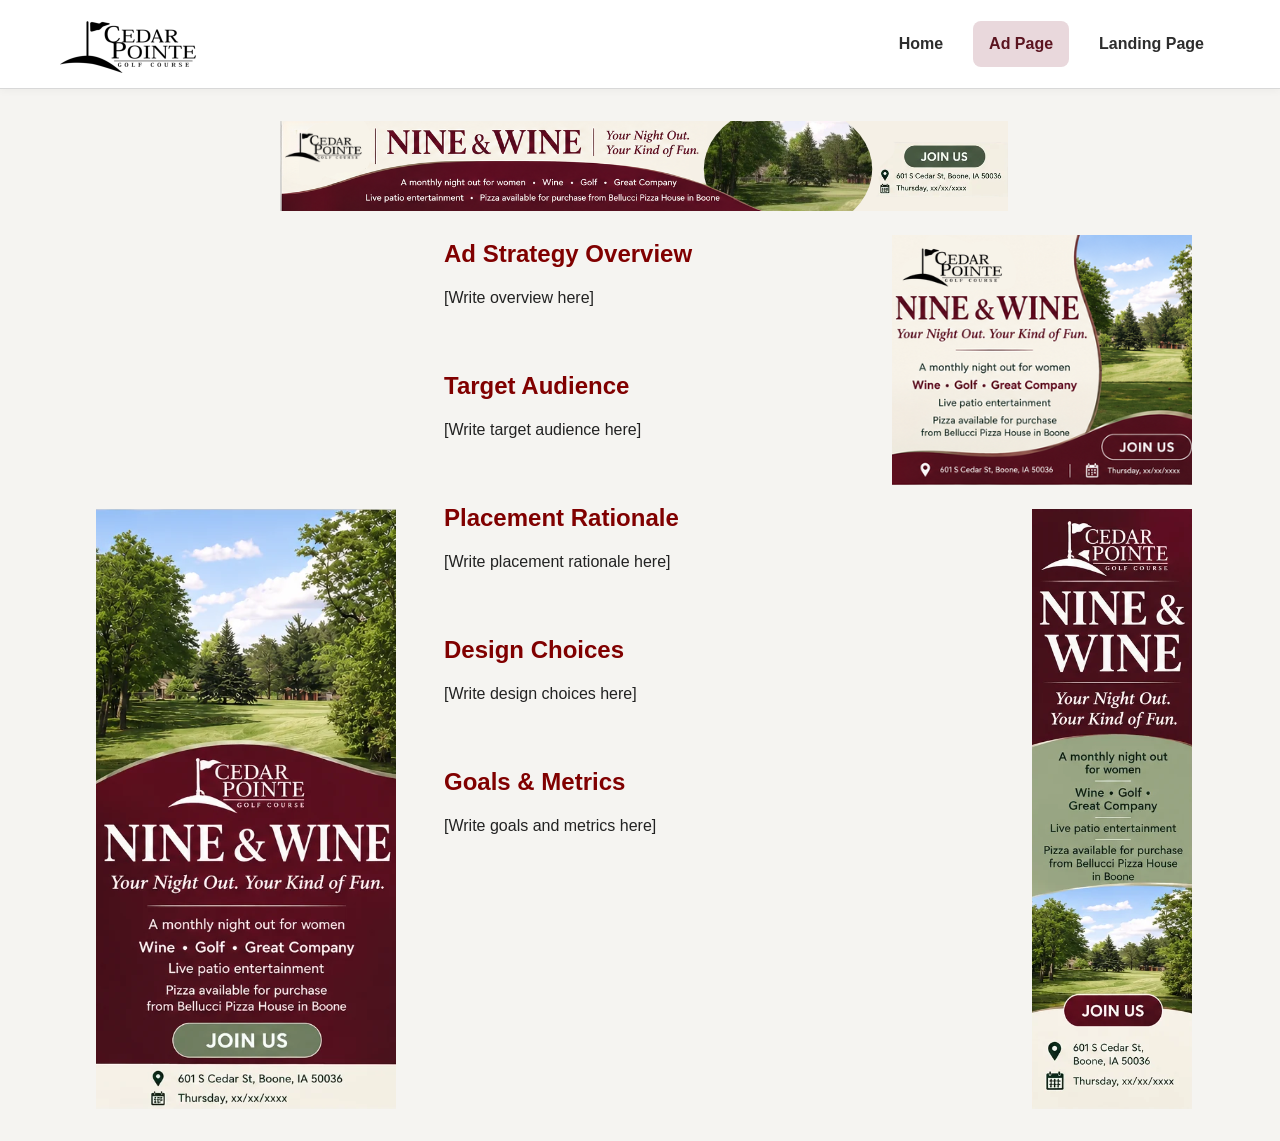
==== ad-page.html @ 005c937a "Adjust ad page layout to center leaderboard, match shared nav, and switch ad copy to sans-serif styl" ====
<!DOCTYPE html>
<html lang="en">
<head>
  <meta charset="UTF-8">
  <meta name="viewport" content="width=device-width, initial-scale=1.0">
  <title>Our Ads</title>
  <link rel="stylesheet" href="styles.css" />
  <style>
    :root {
      --maroon: #800000;
      --ad-gap: 24px;
      --rect-height: 250px;
    }

    * { box-sizing: border-box; }

    body {
      margin: 0;
      background: #f5f4f1;
      color: #222;
      font-family: Arial, sans-serif;
      line-height: 1.6;
    }

    .page {
      padding: 32px 1in;
      min-width: calc(300px + 300px + 400px + 96px + 2in);
    }

    .ad-link {
      display: block;
      line-height: 0;
    }

    .ad-link img {
      display: block;
    }

    .leaderboard {
      display: flex;
      justify-content: center;
      margin-bottom: var(--ad-gap);
    }

    .leaderboard img { width: 728px; height: 90px; }

    .layout {
      display: grid;
      grid-template-columns: 300px minmax(400px, 1fr) 300px;
      gap: 48px;
      align-items: start;
    }

    .left-col {
      padding-top: calc(var(--rect-height) + var(--ad-gap));
    }
    .left-col img { width: 300px; height: 600px; }

    .right-col {
      display: flex;
      flex-direction: column;
      align-items: flex-end;
      gap: var(--ad-gap);
    }
    .right-col .medium-rect img { width: 300px; height: 250px; }
    .right-col .skyscraper img { width: 160px; height: 600px; }

    .strategy h2 {
      color: var(--maroon);
      font-family: Arial, sans-serif;
      font-weight: 700;
      margin: 0 0 12px;
    }

    .strategy section + section {
      margin-top: 56px;
    }

    .strategy p {
      margin: 0;
    }
  </style>
</head>
<body>
  <header class="topbar">
    <div class="container header-inner">
      <a href="index.html" class="logo" aria-label="Cedar Pointe Home">
        <img src="cedar-pointe-logo-300x116.png" alt="Cedar Pointe Golf Course" />
      </a>

      <nav class="top-nav" aria-label="Main navigation">
        <a href="index.html">Home</a>
        <a href="ad-page.html" class="active">Ad Page</a>
        <a href="landing-page.html">Landing Page</a>
      </nav>
    </div>
  </header>

  <main class="page">
    <div class="leaderboard">
      <a class="ad-link" href="landing-page.html">
        <img src="%28728%20x%2090%20px%29.png" alt="Leaderboard ad">
      </a>
    </div>

    <div class="layout">
      <aside class="left-col">
        <a class="ad-link" href="landing-page.html">
          <img src="%28300%20x%20600%20px%29.png" alt="Half page ad">
        </a>
      </aside>

      <article class="strategy">
        <section>
          <h2>Ad Strategy Overview</h2>
          <p>[Write overview here]</p>
        </section>
        <section>
          <h2>Target Audience</h2>
          <p>[Write target audience here]</p>
        </section>
        <section>
          <h2>Placement Rationale</h2>
          <p>[Write placement rationale here]</p>
        </section>
        <section>
          <h2>Design Choices</h2>
          <p>[Write design choices here]</p>
        </section>
        <section>
          <h2>Goals &amp; Metrics</h2>
          <p>[Write goals and metrics here]</p>
        </section>
      </article>

      <aside class="right-col">
        <a class="ad-link medium-rect" href="landing-page.html">
          <img src="%28300%20x%20250%20px%29.png" alt="Medium rectangle ad">
        </a>
        <a class="ad-link skyscraper" href="landing-page.html">
          <img src="%28160%20x%20600%20px%29.png" alt="Wide skyscraper ad">
        </a>
      </aside>
    </div>
  </main>
</body>
</html>
---- styles.css ----
:root {
  --burgundy: #7a1f2d;
  --burgundy-dark: #5b1420;
  --burgundy-soft: #f3e7ea;
  --black: #171717;
  --white: #ffffff;
  --muted: #555555;
  --light-bg: #f5f4f1;
  --border: #dfdad5;
  --nav-hover: #e9d8dc;
  --success-bg: #f2f7f0;
  --success-border: #cfe3d0;
  --shadow: 0 10px 18px rgba(0, 0, 0, 0.08);
}

* {
  box-sizing: border-box;
  margin: 0;
  padding: 0;
}

html {
  scroll-behavior: smooth;
}

body {
  font-family: Arial, sans-serif;
  background: var(--light-bg);
  color: var(--black);
  line-height: 1.6;
}

img {
  max-width: 100%;
  display: block;
}

a {
  color: inherit;
}

button,
input,
select {
  font: inherit;
}

.topbar {
  position: sticky;
  top: 0;
  background: var(--white);
  border-bottom: 1px solid #d8d8d8;
  box-shadow: 0 2px 8px rgba(0, 0, 0, 0.04);
  z-index: 100;
}

.container {
  max-width: 1200px;
  margin: 0 auto;
  padding: 0 20px;
}

.header-inner {
  display: flex;
  align-items: center;
  justify-content: space-between;
  min-height: 88px;
}

.logo {
  display: flex;
  align-items: center;
  min-width: 0;
}

.logo img {
  height: 58px;
  width: auto;
  max-width: 220px;
  object-fit: contain;
}

.top-nav {
  display: flex;
  align-items: center;
  gap: 14px;
  flex-wrap: wrap;
}

.top-nav a {
  text-decoration: none;
  color: #2d2d2d;
  font-weight: 700;
  padding: 10px 16px;
  border-radius: 8px;
  transition: background-color 0.18s ease, color 0.18s ease;
}

.top-nav a:hover,
.top-nav a.active {
  background: var(--nav-hover);
  color: var(--burgundy-dark);
}

main {
  max-width: 100%;
}

.event-page {
  background: var(--white);
}

.hero {
  position: relative;
  min-height: 390px;
  background-image: url("cedarpointegolfcourse.jpg");
  background-size: cover;
  background-position: center;
  display: flex;
  align-items: center;
  justify-content: center;
  overflow: hidden;
}

.hero-overlay {
  position: absolute;
  inset: 0;
  background: rgba(17, 17, 17, 0.38);
}

.hero-content {
  position: relative;
  z-index: 1;
  text-align: center;
  color: var(--white);
  max-width: 740px;
  padding: 24px 20px;
}

.hero h1 {
  font-size: clamp(2.35rem, 4vw, 4rem);
  line-height: 1.1;
  letter-spacing: 0.02em;
  margin-bottom: 12px;
}

.tagline {
  font-size: clamp(1.2rem, 2vw, 1.8rem);
  font-weight: 600;
  margin-bottom: 22px;
}

.primary-button {
  display: inline-block;
  padding: 15px 28px;
  border: none;
  border-radius: 999px;
  background: var(--burgundy);
  color: var(--white);
  font-weight: 700;
  text-decoration: none;
  cursor: pointer;
  transition: background-color 0.2s ease, transform 0.2s ease;
  box-shadow: 0 8px 16px rgba(122, 31, 45, 0.2);
}

.primary-button:hover,
.primary-button:focus-visible {
  background: var(--burgundy-dark);
  transform: translateY(-1px);
}

.primary-button:focus-visible,
input:focus-visible,
select:focus-visible,
summary:focus-visible,
a:focus-visible,
button:focus-visible {
  outline: 3px solid #1d63b0;
  outline-offset: 2px;
}

.content-shell {
  max-width: 1100px;
  margin: 0 auto;
  padding: 46px 20px 28px;
}

.intro-section,
.booking-section,
.highlights-section,
.faq-section,
.location-section {
  background: var(--white);
}

.section-copy {
  max-width: 760px;
  margin: 0 auto;
  text-align: left;
}

.section-copy h2,
.booking-copy h2,
.highlights-section h2,
.faq-section h2,
.location-section h2 {
  margin-bottom: 18px;
  font-size: clamp(1.9rem, 3vw, 2.6rem);
  line-height: 1.2;
  color: var(--black);
}

.section-copy p,
.booking-copy p,
.location-block p,
.highlight-card p,
.faq-list p,
.additional-note,
.fine-note,
.pricing-note,
.note,
.event-detail {
  color: var(--black);
}

.section-copy p,
.note,
.event-detail,
.booking-copy p,
.pricing-block p,
.fine-note,
.additional-note,
.golf-subtotal {
  margin-bottom: 12px;
}

.event-detail {
  font-weight: 700;
  line-height: 1.7;
  margin-bottom: 4px;
}

.note {
  font-style: italic;
  color: var(--muted);
}

.pricing-block {
  max-width: 760px;
  margin: 0 auto 26px;
  padding: 18px 20px;
  background: var(--burgundy-soft);
  border: 1px solid var(--border);
  border-radius: 16px;
}

.pricing-block p {
  margin-bottom: 6px;
}

.booking-section {
  padding-top: 30px;
}

.booking-form {
  max-width: 760px;
  margin: 0 auto;
  background: var(--white);
  border: 1px solid var(--border);
  border-radius: 16px;
  padding: 24px 20px 18px;
}

.field-row {
  display: grid;
  grid-template-columns: 1fr 1fr;
  gap: 18px;
  margin-bottom: 18px;
}

.booking-selects {
  grid-template-columns: 1fr 1fr;
}

.field-group {
  display: flex;
  flex-direction: column;
}

.field-group label {
  display: block;
  margin-bottom: 8px;
  font-weight: 700;
  color: var(--black);
}

.field-group input,
.field-group select {
  width: 100%;
  min-height: 48px;
  border: 1px solid #bfbdba;
  border-radius: 10px;
  padding: 10px 12px;
  background: var(--white);
  color: var(--black);
}

.field-group input:invalid,
.field-group select:invalid {
  box-shadow: none;
}

.golf-subtotal {
  font-weight: 700;
  color: var(--black);
  min-height: 24px;
}

.additional-note {
  color: var(--muted);
  font-style: italic;
}

.demo-note {
  font-size: 0.92rem;
  color: var(--muted);
  margin-top: 10px;
}

.form-status {
  margin-top: 18px;
  padding: 18px 20px;
  border: 1px solid var(--success-border);
  background: var(--success-bg);
  border-radius: 12px;
  display: none;
}

.form-status.visible {
  display: block;
}

.form-status h3 {
  margin-bottom: 10px;
  font-size: clamp(1.3rem, 2vw, 1.8rem);
}

.form-status p {
  margin-bottom: 8px;
}

.highlights-grid {
  display: grid;
  grid-template-columns: repeat(3, minmax(0, 1fr));
  gap: 22px;
  margin-top: 18px;
}

.highlight-card {
  background: #faf9f8;
  border: 1px solid var(--border);
  border-radius: 14px;
  padding: 24px 18px;
}

.highlight-card h3 {
  margin-bottom: 10px;
  font-size: 1.25rem;
  color: var(--burgundy);
}

.faq-list {
  display: grid;
  gap: 18px;
  margin-top: 18px;
}

.faq-list details {
  background: #faf9f8;
  border: 1px solid var(--border);
  border-radius: 12px;
  padding: 0;
  overflow: hidden;
}

.faq-list summary {
  list-style: none;
  cursor: pointer;
  padding: 18px 20px;
  font-weight: 700;
  color: var(--black);
  position: relative;
}

.faq-list summary::-webkit-details-marker {
  display: none;
}

.faq-list summary::after {
  width: 10px;
  height: 10px;
  border-right: 2px solid var(--burgundy);
  border-bottom: 2px solid var(--burgundy);
  content: "";
  position: absolute;
  right: 20px;
  top: 50%;
  transform: translateY(-50%) rotate(45deg);
  transition: transform 0.2s ease;
}

.faq-list details[open] summary::after {
  transform: translateY(-50%) rotate(225deg);
}

.faq-list p {
  padding: 0 20px 18px;
  color: var(--muted);
}

.faq-list a {
  color: var(--burgundy);
  text-decoration: underline;
}

.location-block {
  margin-top: 18px;
  font-size: 1.05rem;
}

.map-link {
  color: var(--burgundy);
  font-weight: 700;
  text-decoration: underline;
}

.cta-row.centered {
  text-align: center;
  margin-top: 24px;
}

.site-footer {
  background: #f2f2f2;
  border-top: 1px solid #d4d4d4;
  color: #2a2a2a;
  padding: 22px 0;
}

.footer-inner {
  display: flex;
  justify-content: space-between;
  align-items: center;
  gap: 16px;
  flex-wrap: wrap;
}

#book-your-tee-time {
  scroll-margin-top: 92px;
}

@media (max-width: 700px) {
  .header-inner {
    flex-direction: column;
    align-items: flex-start;
    padding-top: 14px;
    padding-bottom: 14px;
  }

  .top-nav {
    gap: 8px;
  }

  .field-row,
  .booking-selects,
  .highlights-grid {
    grid-template-columns: 1fr;
  }

  .hero {
    min-height: 330px;
  }

  .content-shell {
    padding-left: 16px;
    padding-right: 16px;
  }

  .booking-form {
    padding: 18px 16px 14px;
  }

  .footer-inner {
    flex-direction: column;
    align-items: flex-start;
  }
}

@media (prefers-reduced-motion: reduce) {
  html {
    scroll-behavior: auto;
  }

  * {
    animation: none !important;
    transition: none !important;
  }
}
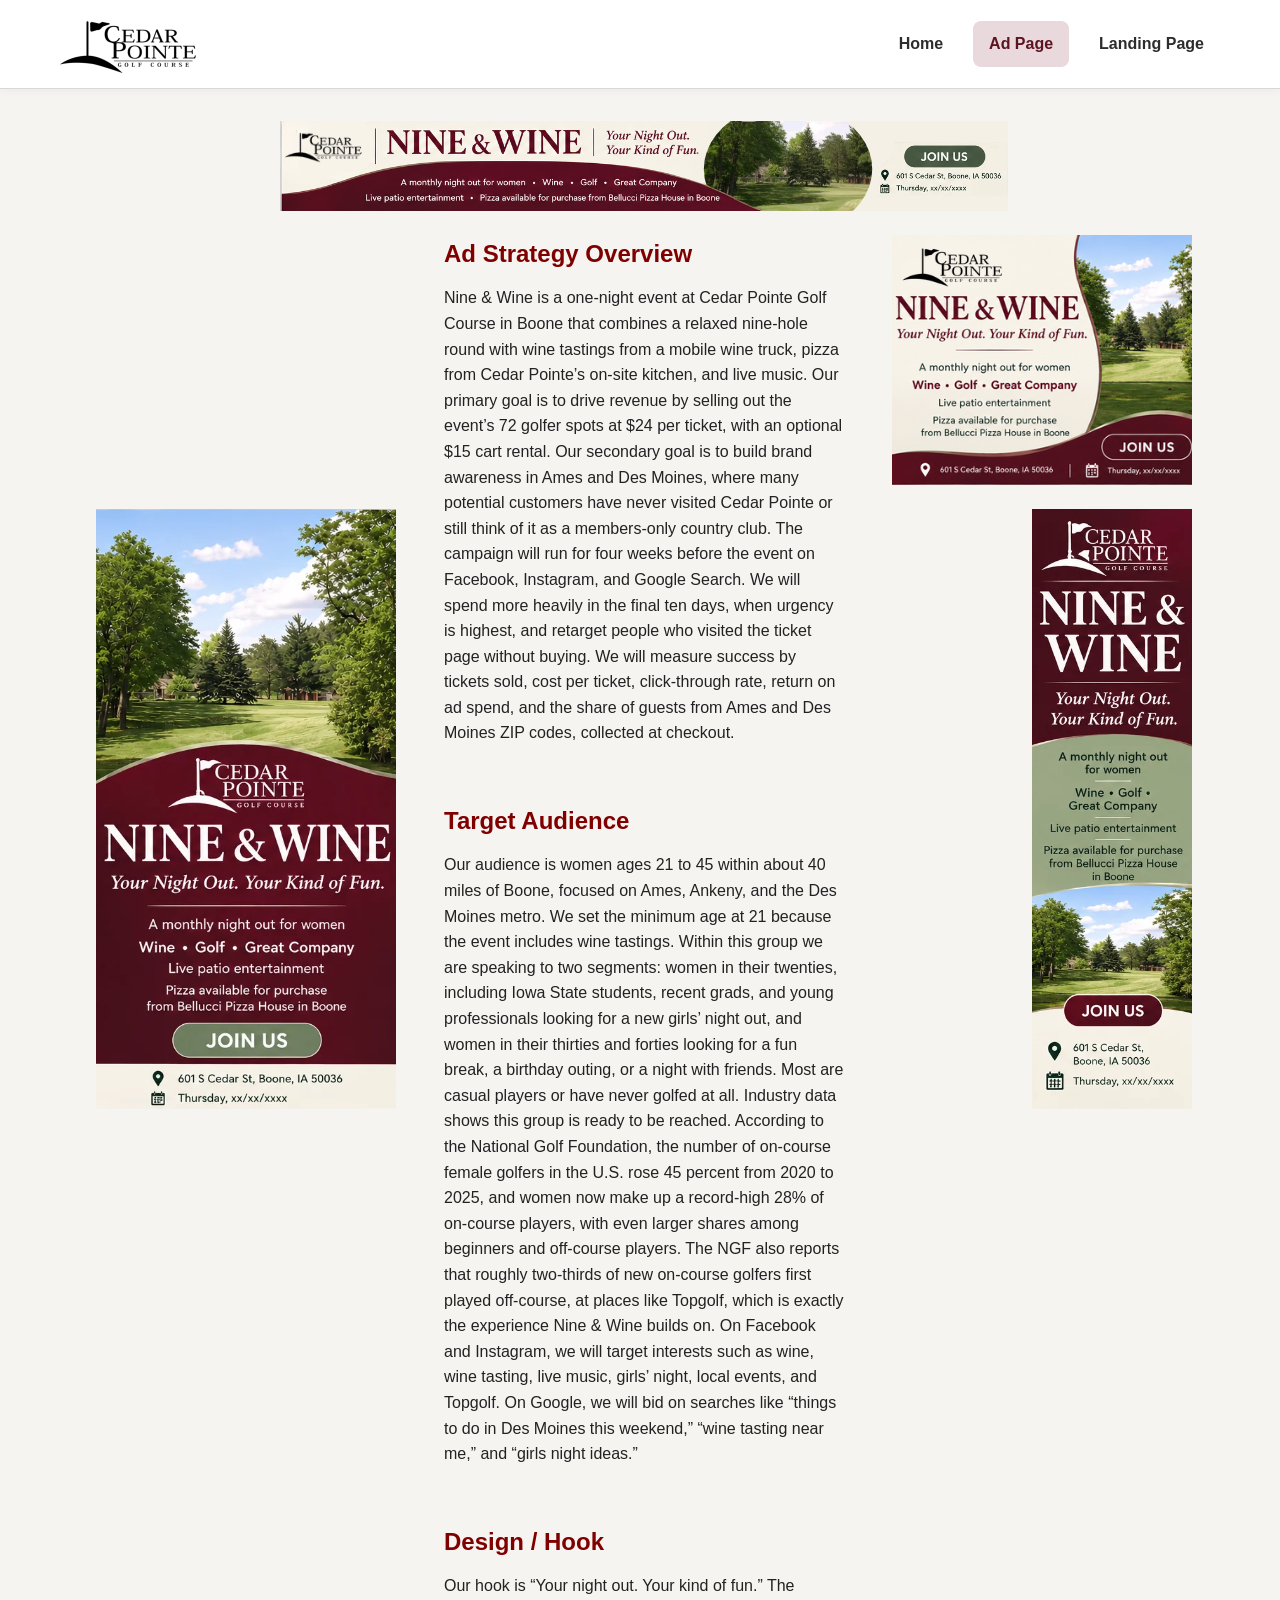
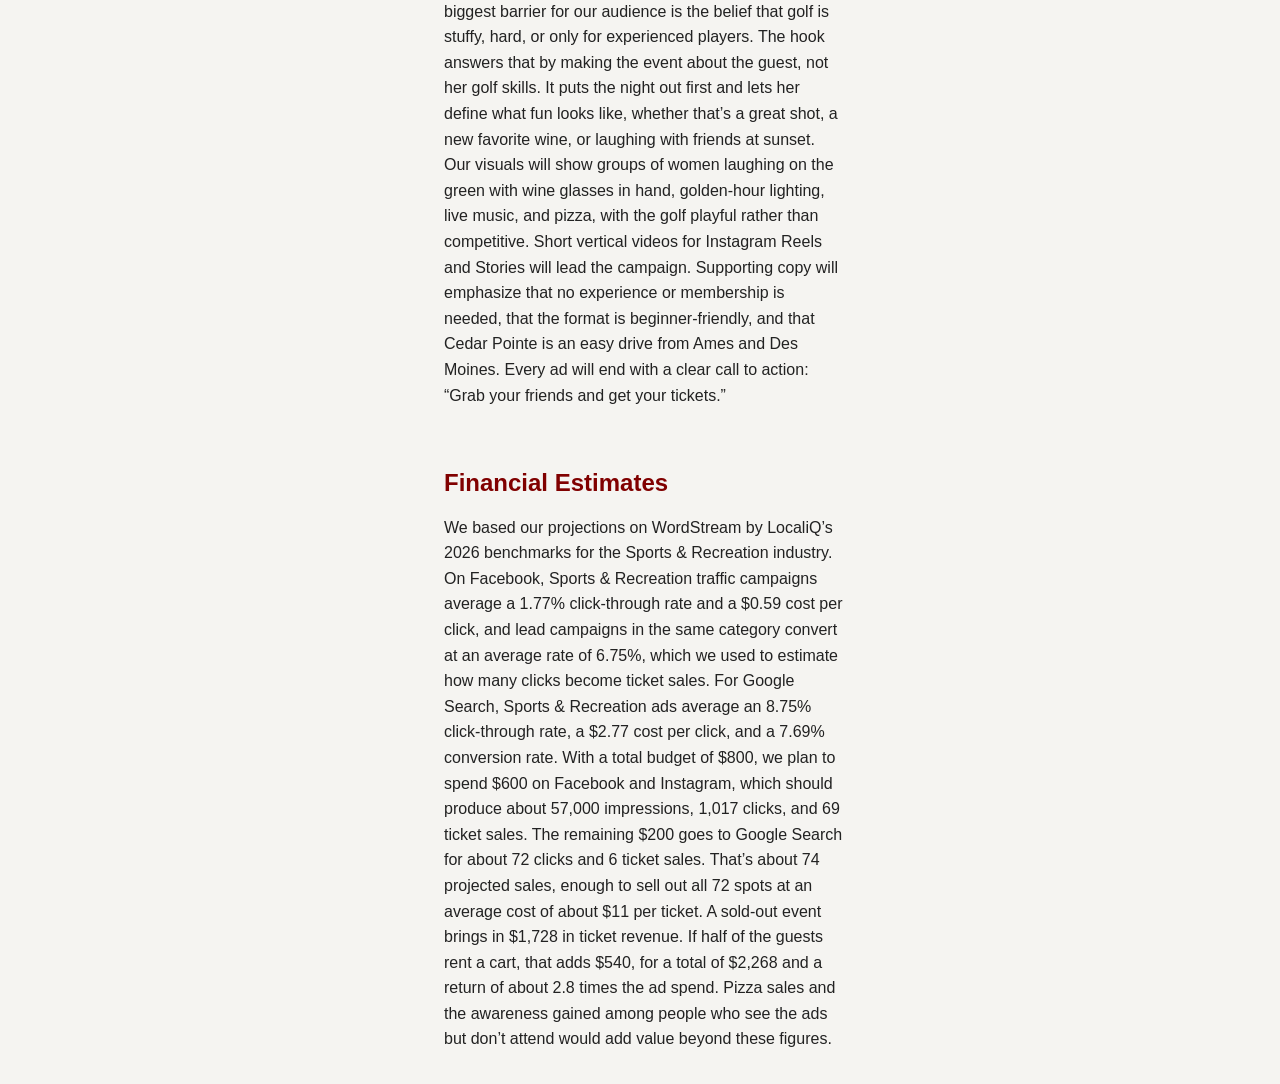
==== commit 04036a4b: "Replace ad page placeholder text with finalized content and keep middle column constrained" ====
--- a/ad-page.html
+++ b/ad-page.html
@@ -56,6 +56,12 @@
     }
     .left-col img { width: 300px; height: 600px; }
 
+    .strategy {
+      width: 100%;
+      max-width: 720px;
+      justify-self: center;
+    }
+
     .right-col {
       display: flex;
       flex-direction: column;
@@ -113,23 +119,19 @@
       <article class="strategy">
         <section>
           <h2>Ad Strategy Overview</h2>
-          <p>[Write overview here]</p>
+          <p>Nine &amp; Wine is a one-night event at Cedar Pointe Golf Course in Boone that combines a relaxed nine-hole round with wine tastings from a mobile wine truck, pizza from Cedar Pointe’s on-site kitchen, and live music. Our primary goal is to drive revenue by selling out the event’s 72 golfer spots at $24 per ticket, with an optional $15 cart rental. Our secondary goal is to build brand awareness in Ames and Des Moines, where many potential customers have never visited Cedar Pointe or still think of it as a members-only country club. The campaign will run for four weeks before the event on Facebook, Instagram, and Google Search. We will spend more heavily in the final ten days, when urgency is highest, and retarget people who visited the ticket page without buying. We will measure success by tickets sold, cost per ticket, click-through rate, return on ad spend, and the share of guests from Ames and Des Moines ZIP codes, collected at checkout.</p>
         </section>
         <section>
           <h2>Target Audience</h2>
-          <p>[Write target audience here]</p>
+          <p>Our audience is women ages 21 to 45 within about 40 miles of Boone, focused on Ames, Ankeny, and the Des Moines metro. We set the minimum age at 21 because the event includes wine tastings. Within this group we are speaking to two segments: women in their twenties, including Iowa State students, recent grads, and young professionals looking for a new girls’ night out, and women in their thirties and forties looking for a fun break, a birthday outing, or a night with friends. Most are casual players or have never golfed at all. Industry data shows this group is ready to be reached. According to the National Golf Foundation, the number of on-course female golfers in the U.S. rose 45 percent from 2020 to 2025, and women now make up a record-high 28% of on-course players, with even larger shares among beginners and off-course players. The NGF also reports that roughly two-thirds of new on-course golfers first played off-course, at places like Topgolf, which is exactly the experience Nine &amp; Wine builds on. On Facebook and Instagram, we will target interests such as wine, wine tasting, live music, girls’ night, local events, and Topgolf. On Google, we will bid on searches like “things to do in Des Moines this weekend,” “wine tasting near me,” and “girls night ideas.”</p>
         </section>
         <section>
-          <h2>Placement Rationale</h2>
-          <p>[Write placement rationale here]</p>
+          <h2>Design / Hook</h2>
+          <p>Our hook is “Your night out. Your kind of fun.” The biggest barrier for our audience is the belief that golf is stuffy, hard, or only for experienced players. The hook answers that by making the event about the guest, not her golf skills. It puts the night out first and lets her define what fun looks like, whether that’s a great shot, a new favorite wine, or laughing with friends at sunset. Our visuals will show groups of women laughing on the green with wine glasses in hand, golden-hour lighting, live music, and pizza, with the golf playful rather than competitive. Short vertical videos for Instagram Reels and Stories will lead the campaign. Supporting copy will emphasize that no experience or membership is needed, that the format is beginner-friendly, and that Cedar Pointe is an easy drive from Ames and Des Moines. Every ad will end with a clear call to action: “Grab your friends and get your tickets.”</p>
         </section>
         <section>
-          <h2>Design Choices</h2>
-          <p>[Write design choices here]</p>
-        </section>
-        <section>
-          <h2>Goals &amp; Metrics</h2>
-          <p>[Write goals and metrics here]</p>
+          <h2>Financial Estimates</h2>
+          <p>We based our projections on WordStream by LocaliQ’s 2026 benchmarks for the Sports &amp; Recreation industry. On Facebook, Sports &amp; Recreation traffic campaigns average a 1.77% click-through rate and a $0.59 cost per click, and lead campaigns in the same category convert at an average rate of 6.75%, which we used to estimate how many clicks become ticket sales. For Google Search, Sports &amp; Recreation ads average an 8.75% click-through rate, a $2.77 cost per click, and a 7.69% conversion rate. With a total budget of $800, we plan to spend $600 on Facebook and Instagram, which should produce about 57,000 impressions, 1,017 clicks, and 69 ticket sales. The remaining $200 goes to Google Search for about 72 clicks and 6 ticket sales. That’s about 74 projected sales, enough to sell out all 72 spots at an average cost of about $11 per ticket. A sold-out event brings in $1,728 in ticket revenue. If half of the guests rent a cart, that adds $540, for a total of $2,268 and a return of about 2.8 times the ad spend. Pizza sales and the awareness gained among people who see the ads but don’t attend would add value beyond these figures.</p>
         </section>
       </article>
 
--- a/styles.css
+++ b/styles.css
@@ -46,12 +46,11 @@
 }
 
 .topbar {
-  position: sticky;
-  top: 0;
+  position: static;
   background: var(--white);
   border-bottom: 1px solid #d8d8d8;
   box-shadow: 0 2px 8px rgba(0, 0, 0, 0.04);
-  z-index: 100;
+  z-index: 1;
 }
 
 .container {
@@ -97,11 +96,17 @@
 }
 
 .top-nav a:hover,
+.top-nav a:focus-visible,
 .top-nav a.active {
   background: var(--nav-hover);
   color: var(--burgundy-dark);
 }
 
+.top-nav a:focus-visible {
+  outline: 3px solid #1d63b0;
+  outline-offset: 2px;
+}
+
 main {
   max-width: 100%;
 }
@@ -112,42 +117,37 @@
 
 .hero {
   position: relative;
-  min-height: 390px;
-  background-image: url("cedarpointegolfcourse.jpg");
-  background-size: cover;
-  background-position: center;
-  display: flex;
-  align-items: center;
-  justify-content: center;
+  background: #f5efe3;
   overflow: hidden;
 }
 
-.hero-overlay {
+.hero-image-wrap {
+  position: relative;
+  width: 100%;
+  max-width: 100%;
+  overflow: hidden;
+}
+
+.hero-image {
+  display: block;
+  width: 100%;
+  height: clamp(220px, 27vw, 392px);
+  object-fit: cover;
+  object-position: center 26%;
+  max-width: 100%;
+  background: #f5efe3;
+}
+
+.sr-only {
   position: absolute;
-  inset: 0;
-  background: rgba(17, 17, 17, 0.38);
-}
-
-.hero-content {
-  position: relative;
-  z-index: 1;
-  text-align: center;
-  color: var(--white);
-  max-width: 740px;
-  padding: 24px 20px;
-}
-
-.hero h1 {
-  font-size: clamp(2.35rem, 4vw, 4rem);
-  line-height: 1.1;
-  letter-spacing: 0.02em;
-  margin-bottom: 12px;
-}
-
-.tagline {
-  font-size: clamp(1.2rem, 2vw, 1.8rem);
-  font-weight: 600;
-  margin-bottom: 22px;
+  width: 1px;
+  height: 1px;
+  padding: 0;
+  margin: -1px;
+  overflow: hidden;
+  clip: rect(0, 0, 0, 0);
+  white-space: nowrap;
+  border: 0;
 }
 
 .primary-button {
@@ -160,14 +160,20 @@
   font-weight: 700;
   text-decoration: none;
   cursor: pointer;
-  transition: background-color 0.2s ease, transform 0.2s ease;
+  transition: background-color 0.2s ease, color 0.2s ease;
   box-shadow: 0 8px 16px rgba(122, 31, 45, 0.2);
+  min-height: 44px;
 }
 
 .primary-button:hover,
 .primary-button:focus-visible {
   background: var(--burgundy-dark);
-  transform: translateY(-1px);
+  color: var(--white);
+  transform: none;
+}
+
+.primary-button:active {
+  transform: none;
 }
 
 .primary-button:focus-visible,
@@ -180,6 +186,20 @@
   outline-offset: 2px;
 }
 
+.hero-cta {
+  position: absolute;
+  left: 50%;
+  bottom: 9%;
+  transform: translateX(-50%);
+  z-index: 2;
+}
+
+.hero-cta:hover,
+.hero-cta:focus-visible,
+.hero-cta:active {
+  transform: translateX(-50%);
+}
+
 .content-shell {
   max-width: 1100px;
   margin: 0 auto;
@@ -188,39 +208,41 @@
 
 .intro-section,
 .booking-section,
-.highlights-section,
+.experience-section,
 .faq-section,
 .location-section {
   background: var(--white);
 }
 
 .section-copy {
-  max-width: 760px;
-  margin: 0 auto;
+  max-width: none;
+  margin: 0;
   text-align: left;
 }
 
 .section-copy h2,
 .booking-copy h2,
-.highlights-section h2,
+.experience-section h2,
 .faq-section h2,
 .location-section h2 {
   margin-bottom: 18px;
   font-size: clamp(1.9rem, 3vw, 2.6rem);
   line-height: 1.2;
-  color: var(--black);
+  color: var(--burgundy);
+  font-weight: 700;
 }
 
 .section-copy p,
 .booking-copy p,
 .location-block p,
-.highlight-card p,
+.experience-card p,
 .faq-list p,
 .additional-note,
 .fine-note,
 .pricing-note,
 .note,
-.event-detail {
+.event-detail,
+.payment-note {
   color: var(--black);
 }
 
@@ -231,6 +253,7 @@
 .pricing-block p,
 .fine-note,
 .additional-note,
+.payment-note,
 .golf-subtotal {
   margin-bottom: 12px;
 }
@@ -322,10 +345,24 @@
   font-style: italic;
 }
 
+.payment-note {
+  color: var(--black);
+}
+
 .demo-note {
   font-size: 0.92rem;
   color: var(--muted);
   margin-top: 10px;
+}
+
+.booking-actions {
+  display: flex;
+  justify-content: center;
+  margin-top: 18px;
+}
+
+.booking-submit {
+  min-width: 160px;
 }
 
 .form-status {
@@ -350,21 +387,21 @@
   margin-bottom: 8px;
 }
 
-.highlights-grid {
+.experience-grid {
   display: grid;
   grid-template-columns: repeat(3, minmax(0, 1fr));
   gap: 22px;
   margin-top: 18px;
 }
 
-.highlight-card {
+.experience-card {
   background: #faf9f8;
   border: 1px solid var(--border);
   border-radius: 14px;
   padding: 24px 18px;
 }
 
-.highlight-card h3 {
+.experience-card h3 {
   margin-bottom: 10px;
   font-size: 1.25rem;
   color: var(--burgundy);
@@ -429,15 +466,29 @@
   font-size: 1.05rem;
 }
 
+.location-block p {
+  margin-bottom: 4px;
+}
+
+.phone-link,
 .map-link {
   color: var(--burgundy);
   font-weight: 700;
   text-decoration: underline;
 }
 
-.cta-row.centered {
-  text-align: center;
+.location-actions {
+  display: flex;
+  align-items: center;
+  gap: 16px;
+  flex-wrap: wrap;
   margin-top: 24px;
+}
+
+.location-button {
+  display: inline-flex;
+  align-items: center;
+  justify-content: center;
 }
 
 .site-footer {
@@ -455,6 +506,17 @@
   flex-wrap: wrap;
 }
 
+.site-footer nav {
+  display: flex;
+  align-items: center;
+  gap: 14px;
+  flex-wrap: wrap;
+}
+
+.site-footer nav a {
+  text-decoration: none;
+}
+
 #book-your-tee-time {
   scroll-margin-top: 92px;
 }
@@ -473,12 +535,13 @@
 
   .field-row,
   .booking-selects,
-  .highlights-grid {
+  .experience-grid {
     grid-template-columns: 1fr;
   }
 
-  .hero {
-    min-height: 330px;
+  .hero-image {
+    height: clamp(200px, 42vw, 300px);
+    object-position: center 24%;
   }
 
   .content-shell {
@@ -496,6 +559,42 @@
   }
 }
 
+@media (max-width: 600px) {
+  .hero {
+    background: #f5efe3;
+    display: block;
+  }
+
+  .hero-image-wrap {
+    position: relative;
+    display: block;
+  }
+
+  .hero-image {
+    width: 100%;
+    max-width: 100%;
+    height: clamp(180px, 52vw, 260px);
+    object-position: center 20%;
+  }
+
+  .hero-cta {
+    position: static;
+    left: auto;
+    top: auto;
+    transform: none;
+    display: block;
+    width: max-content;
+    margin: 18px auto 24px;
+    text-align: center;
+  }
+
+  .hero-cta:hover,
+  .hero-cta:focus-visible,
+  .hero-cta:active {
+    transform: none;
+  }
+}
+
 @media (prefers-reduced-motion: reduce) {
   html {
     scroll-behavior: auto;
@@ -506,3 +605,16053 @@
     transition: none !important;
   }
 }
+
+
+
+
+
+
+
+
+
+
+
+
+
+
+
+
+
+
+
+
+
+
+
+
+
+
+
+
+
+
+
+
+
+
+
+
+
+
+
+
+
+
+
+
+
+
+
+
+
+
+
+
+
+
+
+
+
+
+
+
+
+
+
+
+
+
+
+
+
+
+
+
+
+
+
+
+
+
+
+
+
+
+
+
+
+
+
+
+
+
+
+
+
+
+
+
+
+
+
+
+
+
+
+
+
+
+
+
+
+
+
+
+
+
+
+
+
+
+
+
+
+
+
+
+
+
+
+
+
+
+
+
+
+
+
+
+
+
+
+
+
+
+
+
+
+
+
+
+
+
+
+
+
+
+
+
+
+
+
+
+
+
+
+
+
+
+
+
+
+
+
+
+
+
+
+
+
+
+
+
+
+
+
+
+
+
+
+
+
+
+
+
+
+
+
+
+
+
+
+
+
+
+
+
+
+
+
+
+
+
+
+
+
+
+
+
+
+
+
+
+
+
+
+
+
+
+
+
+
+
+
+
+
+
+
+
+
+
+
+
+
+
+
+
+
+
+
+
+
+
+
+
+
+
+
+
+
+
+
+
+
+
+
+
+
+
+
+
+
+
+
+
+
+
+
+
+
+
+
+
+
+
+
+
+
+
+
+
+
+
+
+
+
+
+
+
+
+
+
+
+
+
+
+
+
+
+
+
+
+
+
+
+
+
+
+
+
+
+
+
+
+
+
+
+
+
+
+
+
+
+
+
+
+
+
+
+
+
+
+
+
+
+
+
+
+
+
+
+
+
+
+
+
+
+
+
+
+
+
+
+
+
+
+
+
+
+
+
+
+
+
+
+
+
+
+
+
+
+
+
+
+
+
+
+
+
+
+
+
+
+
+
+
+
+
+
+
+
+
+
+
+
+
+
+
+
+
+
+
+
+
+
+
+
+
+
+
+
+
+
+
+
+
+
+
+
+
+
+
+
+
+
+
+
+
+
+
+
+
+
+
+
+
+
+
+
+
+
+
+
+
+
+
+
+
+
+
+
+
+
+
+
+
+
+
+
+
+
+
+
+
+
+
+
+
+
+
+
+
+
+
+
+
+
+
+
+
+
+
+
+
+
+
+
+
+
+
+
+
+
+
+
+
+
+
+
+
+
+
+
+
+
+
+
+
+
+
+
+
+
+
+
+
+
+
+
+
+
+
+
+
+
+
+
+
+
+
+
+
+
+
+
+
+
+
+
+
+
+
+
+
+
+
+
+
+
+
+
+
+
+
+
+
+
+
+
+
+75
+
+
+
+
+
+
+
+
+
+
+
+
+
+
+
+
+
+
+
+
+
+
+
+
+
+
+
+
+
+
+
+
+
+
+
+
+
+
+
+
+
+
+
+
+
+
+
+
+
+
+
+
+
+
+
+
+
+
+
+
+
+
+
+
+
+
+
+
+
+
+
+
+
+
+
+
+
+
+
+
+
+
+
+
+
+
+
+
+
+
+
+
+
+
+
+
+
+
+
+
+
+
+
+
+
+
+
+
+
+n
+
+
+
+
+
+
+
+
+
+
+
+
+
+
+
+
+
+
+
+
+
+
+
+
+
+
+
+
+
+
+
+
+
+
+
+
+
+
+
+
+
+
+
+
+
+
+
+
+
+
+
+
+
+
+
+
+
+
+
+
+
+
+
+
+
+
+
+
+
+
+
+
+
+
+
+
+
+
+
+
+
+
+
+
+
+
+
+
+
+
+
+
+
+
+
+
+
+
+
+
+
+
+
+
+
+
+
+
+
+
+
+
+
+
+
+
+
+
+
+
+
+
+
+
+
+
+
+
+
+
+
+
+
+
+
+
+
+
+
+
+
+
+
+
+
+
+
+
+
+
+
+
+
+
+
+
+
+
+
+
+
+
+
+
+
+
+
+
+
+
+
+
+
+
+
+
+
+n
+
+
+
+
+
+
+
+
+
+
+
+
+
+
+
+
+
+
+
+
+
+
+
+
+
+
+
+
+
+
+
+
+
+
+
+
+
+
+
+
+
+
+
+
+
+
+
+
+
+
+
+
+n
+
+
+
+
+
+
+
+
+
+
+
+
+
+
+
+
+n
+
+
+
+
+
+
+
+
+n
+
+
+
+
+
+
+
+
+
+
+
+
+
+
+
+
+
+
+
+
+
+
+
+
+
+
+
+
+
+
+
+
+
+
+
+
+
+
+
+
+
+
+
+
+
+
+
+
+
+
+
+
+
+
+
+
+
+
+
+
+
+
+
+
+
+
+
+
+
+
+
+
+
+
+
+n
+
+
+
+
+
+
+
+
+
+
+
+
+
+
+
+
+
+
+
+
+
+
+
+n
+
+
+
+
+n
+
+
+
+
+
+
+
+
+
+
+
+
+
+
+
+
+
+
+
+
+
+
+n
+
+
+
+
+n
+
+
+
+
+
+
+
+
+
+
+
+
+
+
+
+
+
+
+
+
+
+n
+
+
+
+
+
+
+
+
+
+
+
+
+
+
+
+
+
+
+
+
+
+n
+
+
+
+
+
+
+
+
+
+
+
+
+
+
+
+
+
+
+
+
+n
+
+
+
+
+n
+
+
+
+
+
+
+
+
+
+
+
+n
+
+n
+
+n
+
+
+
+
+
+
+
+
+n
+
+
+
+
+n
+
+
+
+
+n
+
+
+
+
+
+
+
+
+
+
+
+
+n
+
+
+
+n
+
+
+
+
+n
+
+
+
+
+n
+
+
+
+
+n
+
+
+
+
+n
+
+
+n
+n
+
+
+
+
+
+n
+
+
+
+n
+
+
+
+n
+
+n
+
+
+n
+
+n
+
+
+
+
+n
+
+
+n
+
+
+
+
+n
+
+
+
+
+n
+
+
+
+
+n
+
+
+n
+
+
+
+
+n
+
+
+n
+
+
+n
+
+
+
+n
+
+
+
+
+n
+
+
+
+
+n
+
+
+
+
+n
+
+
+
+
+n
+
+
+n
+n
+
+
+
+n
+
+
+
+
+n
+
+n
+
+
+
+n
+
+n
+
+
+
+n
+
+
+
+n
+
+
+n
+
+
+
+
+n
+
+
+n
+
+
+
+n
+
+
+
+n
+
+
+n
+
+
+
+n
+
+
+n
+
+
+
+
+n
+
+
+n
+
+
+
+n
+
+n
+
+
+
+n
+
+
+
+n
+
+n
+
+
+
+n
+
+
+n
+n
+
+
+
+
+n
+
+
+n
+
+
+
+
+n
+
+
+n
+n
+
+
+n
+
+n
+
+n
+
+
+n
+
+
+
+n
+
+
+n
+
+
+n
+
+
+
+n
+
+
+n
+
+
+
+n
+
+
+n
+
+
+n
+
+
+
+n
+
+
+n
+
+
+
+n
+
+
+n
+
+
+
+n
+
+
+n
+
+
+
+n
+
+
+n
+
+
+n
+
+
+n
+
+
+n
+
+
+n
+
+
+n
+
+
+n
+
+
+n
+
+
+
+
+
+
+
+
+
+
+
+
+n
+
+n
+
+
+n
+
+n
+
+
+
+n
+
+
+n
+n
+
+
+
+
+n
+
+
+n
+
+
+n
+
+
+n
+
+
+n
+
+
+n
+
+
+n
+
+
+n
+
+
+n
+
+
+n
+
+
+n
+
+
+n
+
+
+n
+
+
+n
+
+
+
+n
+
+
+n
+n
+
+n
+
+
+n
+
+
+n
+
+
+n
+
+
+n
+
+
+n
+
+
+n
+
+
+n
+
+
+n
+
+
+n
+
+
+n
+
+
+n
+
+
+n
+
+
+
+n
+
+
+n
+n
+
+
+n
+
+
+n
+
+
+n
+
+
+n
+
+
+n
+
+
+n
+
+
+'
+
+
+
+
+
+
+
+
+
+
+
+
+
+
+
+
+
+
+
+
+
+
+
+
+
+
+
+
+
+
+
+
+
+
+
+
+
+
+
+
+
+
+
+
+
+
+
+
+
+
+
+
+
+
+
+
+
+
+
+
+
+
+
+
+
+
+
+
+
+
+
+
+
+
+
+
+
+
+
+
+
+
+
+
+
+
+
+
+
+
+
+n
+
+
+
+
+
+
+
+
+
+
+
+
+
+n
+
+
+
+
+
+n
+
+n
+
+
+
+
+
+
+
+n
+
+
+
+
+n
+
+n
+
+
+n
+
+n
+
+n
+
+
+
+n
+
+
+n
+
+n
+
+n
+
+n
+
+n
+
+n
+
+n
+
+n
+
+n
+
+n
+
+n
+
+n
+
+n
+
+n
+
+n
+
+n
+
+n
+
+n
+
+n
+
+n
+
+n
+
+n
+
+n
+
+n
+
+n
+
+n
+
+n
+
+n
+
+n
+
+
+
+n
+
+n
+
+n
+
+n
+
+n
+
+n
+
+n
+
+n
+
+n
+
+n
+
+n
+
+n
+
+n
+
+
+n
+
+n
+
+n
+
+n
+
+n
+
+n
+
+n
+
+n
+n
+
+
+n
+
+n
+
+n
+
+n
+
+n
+
+n
+n
+
+n
+
+n
+
+n
+
+n
+
+n
+
+n
+
+n
+
+n
+
+n
+
+n
+
+n
+
+n
+
+n
+
+n
+
+n
+
+n
+
+n
+
+n
+
+n
+
+n
+
+n
+
+n
+
+n
+
+n
+
+n
+
+n
+
+n
+
+n
+
+n
+
+
+n
+
+n
+
+n
+
+n
+
+n
+n
+
+n
+
+n
+
+n
+
+n
+
+n
+
+n
+
+n
+
+n
+n
+
+n
+
+n
+
+n
+
+n
+
+n
+
+n
+
+n
+
+n
+
+n
+
+n
+
+n
+
+n
+
+n
+
+n
+
+n
+
+n
+
+n
+
+n
+
+
+n
+
+n
+
+n
+
+n
+
+n
+
+n
+
+n
+
+n
+
+n
+
+n
+
+n
+
+n
+
+n
+
+n
+
+n
+
+n
+
+n
+n
+
+n
+
+n
+
+n
+
+n
+
+n
+
+
+n
+
+n
+
+n
+
+n
+
+n
+
+n
+
+n
+
+n
+
+n
+
+n
+
+n
+
+n
+
+n
+
+n
+
+n
+
+n
+
+n
+
+n
+
+n
+
+n
+
+n
+
+n
+
+n
+
+n
+
+n
+
+n
+
+n
+
+n
+
+n
+
+n
+
+n
+
+n
+
+n
+
+n
+
+n
+
+n
+
+n
+
+n
+
+n
+
+n
+
+n
+
+n
+
+n
+
+n
+
+n
+
+n
+
+n
+
+n
+
+n
+
+n
+
+n
+
+n
+
+n
+
+n
+
+n
+
+n
+
+n
+
+n
+
+n
+
+n
+
+n
+
+n
+
+n
+
+n
+
+n
+
+n
+
+n
+
+n
+
+n
+
+n
+
+n
+
+n
+
+n
+
+n
+
+n
+
+n
+
+n
+
+n
+
+n
+
+n
+
+n
+
+n
+
+n
+
+n
+
+n
+
+n
+
+n
+
+n
+
+n
+
+n
+
+n
+
+n
+
+n
+
+n
+
+n
+
+n
+
+n
+
+n
+
+n
+
+n
+
+n
+
+n
+
+n
+
+n
+
+n
+
+
+n
+
+n
+
+n
+
+n
+
+n
+
+n
+
+n
+
+n
+
+n
+
+n
+
+n
+
+n
+
+n
+
+
+n
+
+n
+
+n
+n
+
+n
+
+
+n
+
+n
+
+n
+
+n
+
+n
+
+n
+
+n
+
+n
+
+n
+
+n
+
+n
+
+n
+
+n
+
+n
+
+n
+
+n
+
+n
+
+n
+
+
+n
+
+n
+
+n
+
+n
+
+n
+
+n
+
+n
+
+n
+
+n
+
+n
+
+n
+
+n
+
+n
+
+n
+
+n
+
+n
+
+n
+
+n
+
+n
+
+n
+
+n
+
+n
+
+n
+
+n
+
+n
+
+n
+
+n
+
+n
+
+n
+
+n
+
+n
+
+n
+
+n
+
+n
+
+n
+
+n
+
+n
+
+n
+
+n
+
+n
+
+n
+
+n
+
+n
+
+n
+
+n
+
+n
+
+n
+
+n
+
+n
+
+n
+
+n
+
+n
+
+n
+
+n
+
+n
+
+n
+
+n
+
+n
+
+n
+
+n
+
+n
+
+n
+
+n
+
+n
+
+n
+
+n
+
+n
+
+n
+
+n
+
+n
+
+n
+
+n
+
+n
+
+n
+
+n
+
+n
+
+n
+
+n
+
+n
+
+n
+
+n
+
+n
+
+n
+
+n
+
+n
+
+n
+
+n
+
+n
+
+n
+
+n
+
+n
+
+n
+
+n
+
+n
+
+n
+
+n
+
+n
+
+n
+
+n
+
+n
+
+n
+
+n
+
+n
+
+n
+
+n
+
+n
+
+n
+
+n
+
+n
+
+n
+
+n
+
+n
+
+n
+
+n
+
+n
+
+n
+
+n
+
+n
+
+n
+
+n
+
+n
+
+n
+
+n
+
+n
+
+n
+
+n
+
+n
+
+n
+
+n
+
+n
+
+n
+
+n
+
+n
+
+n
+
+n
+
+n
+
+n
+
+n
+
+n
+
+n
+
+n
+
+n
+
+n
+
+n
+
+n
+
+n
+
+n
+
+n
+
+
+n
+
+n
+
+n
+
+n
+
+n
+
+n
+
+n
+
+n
+
+n
+
+n
+
+n
+
+n
+
+n
+
+n
+
+n
+
+n
+
+n
+
+n
+
+n
+
+n
+
+n
+
+n
+
+n
+
+n
+
+n
+
+n
+
+n
+
+n
+
+n
+
+n
+
+n
+
+n
+
+n
+
+n
+
+n
+
+n
+
+n
+
+n
+
+n
+
+n
+
+n
+
+n
+
+n
+
+n
+
+n
+
+n
+
+n
+
+n
+
+n
+
+n
+
+n
+
+n
+
+n
+
+n
+
+n
+
+n
+
+n
+
+n
+
+n
+
+n
+
+n
+
+n
+
+n
+
+n
+
+n
+
+n
+
+n
+
+n
+
+n
+
+n
+
+n
+
+n
+
+n
+
+n
+
+n
+
+n
+
+n
+
+n
+
+n
+
+n
+
+n
+
+n
+
+n
+
+n
+
+n
+
+n
+
+n
+
+n
+
+n
+
+n
+
+n
+
+n
+
+n
+
+n
+
+n
+
+n
+
+n
+
+n
+
+n
+
+n
+
+n
+
+n
+
+n
+
+n
+
+n
+
+n
+
+n
+
+n
+
+n
+
+n
+
+n
+
+n
+
+n
+
+n
+
+n
+
+n
+
+n
+
+n
+
+n
+
+n
+
+n
+
+n
+
+n
+
+n
+
+n
+
+n
+
+n
+
+n
+
+n
+
+n
+
+n
+
+n
+
+n
+
+n
+
+n
+
+n
+
+n
+
+n
+
+n
+
+n
+
+n
+
+
+n
+
+n
+
+n
+
+n
+n
+
+
+
+
+
+
+
+
+
+
+
+
+
+
+
+
+n
+
+n
+
+
+n
+
+n
+
+n
+
+n
+
+n
+
+n
+
+n
+
+n
+
+n
+
+n
+
+n
+
+n
+
+n
+
+n
+
+n
+
+n
+
+n
+
+n
+
+n
+
+n
+
+n
+
+n
+
+n
+
+n
+
+n
+
+n
+
+n
+
+n
+
+n
+
+n
+
+n
+
+n
+
+n
+
+n
+
+n
+
+n
+
+n
+
+n
+
+n
+
+n
+
+n
+
+n
+
+n
+
+n
+
+n
+
+n
+
+n
+
+n
+
+n
+
+n
+
+n
+
+n
+
+n
+
+n
+
+n
+
+n
+
+n
+
+n
+
+n
+
+n
+
+n
+
+n
+
+n
+
+n
+
+n
+
+n
+
+n
+
+n
+
+n
+
+n
+
+n
+
+n
+
+n
+
+n
+
+n
+
+n
+
+n
+
+n
+
+n
+
+n
+
+n
+
+n
+
+n
+
+n
+
+n
+
+n
+
+n
+
+n
+
+n
+
+n
+
+n
+
+n
+
+n
+
+n
+
+n
+
+n
+
+n
+
+n
+
+n
+
+n
+
+n
+
+n
+
+n
+
+n
+
+n
+
+n
+
+n
+
+n
+
+n
+
+n
+
+n
+
+n
+
+n
+
+n
+
+n
+
+n
+
+n
+
+n
+
+n
+
+n
+
+n
+
+n
+
+n
+
+n
+
+n
+
+n
+
+n
+
+n
+
+n
+
+n
+
+n
+
+n
+
+n
+
+n
+
+n
+
+n
+
+n
+
+n
+
+n
+
+n
+
+n
+
+n
+
+n
+
+n
+
+n
+
+n
+
+n
+
+n
+
+n
+
+n
+
+n
+
+n
+
+n
+
+n
+
+n
+
+n
+
+n
+n
+
+n
+
+n
+
+n
+
+n
+
+n
+
+n
+
+n
+
+n
+
+n
+
+n
+
+n
+
+n
+
+n
+
+n
+
+n
+
+n
+
+n
+
+n
+
+n
+
+n
+
+n
+
+n
+
+n
+
+n
+
+n
+
+n
+n
+
+n
+
+n
+
+n
+
+n
+
+n
+
+n
+
+n
+
+n
+
+n
+
+n
+
+n
+
+n
+
+n
+
+n
+
+n
+
+n
+
+n
+
+n
+
+n
+
+n
+
+n
+
+n
+
+n
+
+n
+
+n
+
+n
+n
+
+n
+
+n
+
+n
+
+n
+
+n
+
+n
+
+n
+
+n
+
+n
+
+n
+
+n
+
+n
+
+n
+
+n
+
+n
+
+n
+
+n
+
+n
+
+n
+
+n
+
+n
+
+n
+
+n
+
+n
+
+n
+
+n
+
+n
+
+n
+
+n
+
+n
+
+n
+
+n
+
+n
+
+n
+
+n
+
+n
+
+n
+
+n
+
+n
+
+n
+
+n
+
+n
+
+n
+
+n
+
+n
+
+n
+
+n
+
+n
+
+n
+
+n
+
+n
+
+n
+
+n
+
+n
+
+n
+
+n
+
+n
+
+n
+
+n
+
+n
+
+n
+
+n
+
+n
+
+n
+
+n
+
+n
+
+n
+
+n
+
+n
+
+n
+
+n
+
+n
+
+n
+
+n
+
+n
+
+n
+
+n
+
+n
+
+n
+
+
+n
+
+n
+
+n
+
+n
+n
+
+n
+
+n
+
+n
+
+n
+
+n
+
+n
+
+n
+
+n
+
+n
+
+n
+
+n
+
+n
+
+n
+
+n
+
+n
+
+n
+
+n
+
+n
+
+n
+
+n
+
+n
+
+n
+
+n
+
+n
+
+n
+
+n
+
+n
+
+n
+
+n
+
+n
+
+n
+
+n
+
+n
+
+n
+
+n
+
+n
+
+n
+
+n
+
+n
+
+n
+n
+
+n
+
+n
+
+
+n
+
+n
+
+n
+
+n
+
+n
+
+n
+
+n
+
+n
+
+n
+
+n
+
+n
+
+n
+
+n
+
+n
+
+n
+
+n
+
+n
+
+n
+
+n
+
+n
+
+n
+
+n
+
+n
+
+n
+
+n
+
+n
+
+n
+
+n
+
+n
+
+n
+
+n
+
+n
+
+n
+
+n
+
+n
+
+n
+
+n
+
+n
+
+n
+
+n
+
+n
+
+n
+
+n
+
+n
+
+n
+
+n
+
+n
+n
+
+n
+
+n
+
+n
+
+n
+
+n
+
+n
+
+n
+
+n
+
+n
+
+n
+
+n
+
+n
+
+n
+
+n
+
+n
+
+n
+
+n
+
+n
+
+n
+
+n
+
+n
+
+n
+
+n
+
+n
+
+n
+
+n
+
+n
+
+n
+
+n
+
+n
+
+n
+
+n
+
+n
+
+n
+
+n
+
+n
+
+n
+
+n
+
+n
+
+n
+
+n
+
+n
+
+n
+
+n
+
+n
+
+n
+
+n
+
+n
+
+n
+
+n
+
+n
+
+n
+
+n
+
+n
+
+n
+
+n
+
+n
+
+n
+
+n
+
+n
+
+n
+
+n
+
+n
+
+n
+
+n
+
+n
+
+n
+
+n
+
+n
+
+n
+
+n
+
+n
+
+n
+
+n
+
+n
+
+n
+
+n
+
+n
+
+n
+
+n
+
+n
+
+n
+
+n
+
+n
+
+n
+
+n
+
+n
+
+n
+
+n
+
+n
+
+n
+
+n
+
+n
+
+n
+
+n
+
+n
+
+n
+
+n
+
+n
+
+n
+
+n
+
+n
+
+n
+
+n
+
+n
+
+n
+
+n
+
+n
+
+n
+
+n
+
+n
+
+n
+
+n
+
+n
+
+n
+
+n
+
+n
+
+n
+
+n
+
+n
+
+n
+
+n
+
+n
+
+n
+
+n
+
+n
+
+n
+
+n
+
+n
+
+n
+
+n
+
+n
+
+n
+
+n
+
+n
+
+n
+
+n
+
+n
+
+n
+
+n
+
+n
+
+n
+
+n
+
+n
+
+n
+
+n
+
+n
+
+n
+
+n
+
+n
+
+n
+
+n
+
+n
+
+n
+
+n
+
+n
+
+n
+
+n
+
+n
+
+n
+
+n
+
+n
+
+n
+
+n
+
+n
+
+n
+
+n
+
+n
+
+n
+
+n
+
+n
+
+n
+
+n
+
+n
+
+n
+
+n
+
+n
+
+n
+
+n
+
+n
+
+n
+
+n
+
+n
+
+n
+
+n
+
+n
+
+n
+
+n
+
+n
+
+n
+
+n
+
+n
+
+n
+
+n
+
+n
+
+n
+
+n
+
+n
+
+n
+
+n
+
+n
+
+n
+
+n
+
+n
+
+n
+
+n
+
+n
+
+n
+
+n
+
+n
+
+n
+
+n
+
+n
+
+n
+
+n
+
+n
+
+n
+
+n
+
+n
+
+n
+
+n
+
+n
+
+n
+
+n
+
+n
+
+n
+
+n
+
+n
+
+n
+
+n
+
+n
+
+n
+
+n
+
+n
+
+n
+
+n
+
+n
+
+n
+
+n
+
+n
+
+n
+
+n
+
+n
+
+n
+
+n
+
+n
+
+n
+
+n
+
+n
+
+n
+
+n
+
+n
+
+n
+
+n
+
+n
+
+n
+
+n
+
+n
+
+n
+
+n
+
+n
+
+n
+
+n
+
+n
+
+n
+
+n
+
+n
+
+n
+
+n
+
+n
+
+n
+
+n
+
+n
+
+n
+
+n
+
+n
+
+n
+
+n
+
+n
+
+n
+
+n
+
+n
+
+n
+
+n
+
+n
+
+n
+
+n
+
+n
+
+n
+
+n
+
+n
+
+n
+
+n
+
+n
+
+n
+
+n
+
+n
+
+n
+
+n
+
+n
+
+n
+
+n
+
+n
+
+n
+
+n
+
+n
+
+n
+
+n
+
+n
+
+n
+
+n
+
+n
+
+n
+
+n
+
+n
+
+n
+
+n
+
+n
+
+n
+
+n
+
+n
+
+n
+
+n
+
+n
+
+n
+
+n
+
+n
+
+n
+
+n
+
+n
+
+n
+
+n
+
+n
+
+n
+
+n
+
+n
+
+n
+
+n
+
+n
+
+n
+
+n
+
+n
+
+n
+
+n
+
+n
+
+n
+
+n
+
+n
+
+n
+
+n
+
+n
+
+n
+
+n
+
+n
+
+n
+
+n
+
+n
+
+n
+
+n
+
+n
+
+n
+
+n
+
+n
+
+n
+
+n
+
+n
+
+n
+
+n
+
+n
+
+n
+
+n
+
+n
+
+n
+
+n
+
+n
+
+n
+
+n
+
+n
+
+n
+
+n
+
+n
+
+n
+
+n
+
+n
+
+n
+
+n
+
+n
+
+n
+
+n
+
+n
+
+n
+
+n
+
+n
+
+n
+
+n
+
+n
+
+n
+
+n
+
+n
+
+n
+
+n
+
+n
+
+n
+
+n
+
+n
+
+n
+
+n
+
+n
+
+n
+
+n
+
+n
+
+n
+
+n
+
+n
+
+n
+
+n
+
+n
+
+n
+
+n
+
+n
+
+n
+
+n
+
+n
+
+n
+
+n
+
+n
+
+n
+
+n
+
+n
+
+n
+
+n
+
+n
+
+n
+
+n
+
+n
+
+n
+
+n
+
+n
+
+n
+
+n
+
+n
+
+n
+
+n
+
+n
+
+n
+
+n
+
+n
+
+n
+
+n
+
+n
+
+n
+
+n
+
+n
+
+n
+
+n
+
+n
+
+n
+
+n
+
+n
+
+n
+
+n
+
+n
+
+n
+
+n
+
+n
+
+n
+
+n
+
+n
+
+n
+
+n
+
+n
+
+n
+
+n
+
+n
+
+n
+
+n
+
+n
+
+n
+
+n
+
+n
+
+n
+
+n
+
+n
+
+n
+
+n
+
+n
+
+n
+
+n
+
+n
+
+n
+
+n
+
+n
+
+n
+
+n
+
+n
+
+n
+
+n
+
+n
+
+n
+
+n
+
+n
+
+n
+
+n
+
+n
+
+n
+
+n
+
+n
+
+n
+
+n
+
+n
+
+n
+
+n
+
+n
+
+n
+
+n
+
+n
+
+n
+
+n
+
+n
+
+n
+
+n
+
+n
+
+n
+
+n
+
+n
+
+n
+
+n
+
+n
+
+n
+
+n
+
+n
+
+n
+
+n
+
+n
+
+n
+
+n
+
+n
+
+n
+
+n
+
+n
+
+n
+
+n
+
+n
+
+n
+
+n
+
+n
+
+n
+
+n
+
+n
+
+n
+
+n
+
+n
+
+n
+
+n
+
+n
+
+n
+
+n
+
+n
+
+n
+
+n
+
+n
+
+n
+
+n
+
+n
+
+n
+
+n
+
+n
+
+n
+
+n
+
+n
+
+n
+
+n
+
+n
+
+n
+
+n
+
+n
+
+n
+
+n
+
+n
+
+n
+
+n
+
+n
+
+n
+
+a
+
+n
+
+
+n
+
+n
+n
+
+n
+
+n
+
+n
+
+n
+
+n
+
+n
+
+n
+
+n
+
+n
+
+n
+
+n
+
+n
+
+n
+
+
+n
+
+n
+
+n
+
+n
+
+n
+
+n
+
+n
+
+n
+
+n
+
+n
+
+n
+
+n
+
+n
+
+n
+
+n
+
+n
+
+n
+
+n
+
+n
+
+n
+
+n
+
+n
+
+n
+
+n
+
+n
+
+n
+
+n
+
+n
+
+n
+
+n
+
+n
+
+n
+
+n
+
+n
+
+n
+
+n
+
+n
+
+n
+
+n
+
+n
+
+n
+
+n
+
+n
+
+n
+
+n
+
+n
+
+n
+
+n
+
+n
+
+n
+
+n
+
+n
+
+n
+
+n
+
+n
+
+n
+
+n
+
+n
+
+n
+
+n
+
+n
+
+n
+
+n
+
+n
+
+n
+
+n
+
+n
+
+n
+
+n
+
+n
+
+n
+
+n
+
+n
+
+n
+
+n
+
+n
+
+n
+
+n
+
+n
+
+n
+
+n
+
+n
+
+n
+
+n
+
+n
+
+n
+
+n
+
+n
+
+n
+
+n
+
+n
+
+n
+
+n
+
+n
+
+n
+
+n
+
+n
+
+n
+
+n
+
+n
+
+n
+
+n
+
+n
+
+n
+
+n
+
+n
+
+n
+
+n
+
+n
+
+n
+
+n
+
+n
+
+n
+
+n
+
+n
+
+n
+
+n
+
+n
+
+n
+
+n
+
+n
+
+n
+
+n
+
+n
+
+n
+
+n
+
+n
+
+n
+
+n
+
+n
+
+n
+
+n
+
+n
+
+n
+
+n
+
+n
+
+n
+
+n
+
+n
+
+n
+
+n
+
+n
+
+n
+
+n
+
+n
+
+n
+
+n
+
+n
+
+n
+
+n
+
+n
+
+
+n
+
+n
+
+n
+
+n
+n
+
+n
+
+n
+
+n
+
+n
+
+n
+
+n
+
+n
+
+n
+
+n
+
+n
+
+n
+
+n
+
+n
+
+n
+
+n
+
+n
+
+n
+
+n
+
+n
+
+n
+
+n
+
+n
+
+n
+
+n
+
+n
+
+n
+
+n
+
+n
+
+n
+
+n
+
+n
+
+n
+
+n
+
+n
+
+n
+
+n
+
+n
+
+n
+
+n
+
+n
+
+n
+
+n
+
+n
+
+n
+
+n
+
+n
+
+n
+
+n
+
+n
+
+n
+
+n
+
+n
+
+n
+
+n
+
+n
+
+n
+
+n
+
+n
+
+n
+
+n
+
+n
+
+n
+
+n
+
+n
+
+n
+
+n
+
+n
+
+n
+
+n
+
+n
+
+n
+
+n
+
+n
+
+n
+
+n
+
+n
+
+n
+
+n
+
+n
+
+n
+
+n
+
+n
+
+n
+
+n
+
+n
+
+n
+
+n
+
+n
+
+n
+
+n
+
+n
+
+n
+
+n
+
+n
+
+n
+
+n
+
+n
+
+n
+
+n
+
+n
+
+n
+
+n
+
+n
+
+n
+
+n
+
+n
+
+n
+
+n
+
+n
+
+n
+
+n
+
+n
+
+n
+
+n
+
+n
+
+n
+
+n
+
+n
+
+n
+
+n
+
+n
+
+n
+
+n
+
+n
+
+n
+
+n
+
+n
+
+n
+
+n
+
+n
+
+n
+
+n
+
+n
+
+n
+
+n
+
+n
+
+n
+
+n
+
+n
+
+n
+
+n
+
+n
+
+n
+
+n
+
+n
+
+n
+
+n
+
+n
+
+n
+
+n
+
+n
+
+n
+
+n
+
+n
+
+n
+
+n
+
+n
+
+n
+
+n
+
+n
+
+n
+
+n
+
+n
+
+n
+
+n
+
+n
+
+n
+
+n
+
+n
+
+n
+
+n
+
+n
+
+n
+
+n
+
+n
+
+n
+
+n
+
+n
+
+n
+
+n
+
+n
+
+n
+
+n
+
+n
+
+n
+
+n
+
+n
+
+n
+
+n
+
+n
+
+n
+
+n
+
+n
+
+n
+
+n
+
+n
+
+n
+
+n
+
+n
+
+n
+
+n
+
+n
+
+n
+
+n
+
+n
+
+n
+
+n
+
+n
+
+n
+
+n
+
+n
+
+n
+
+n
+
+n
+
+n
+
+n
+
+n
+
+n
+
+n
+
+n
+
+n
+
+n
+
+n
+
+n
+
+n
+
+n
+
+n
+
+n
+
+n
+
+n
+
+n
+
+n
+
+n
+
+n
+
+n
+
+n
+
+n
+
+n
+
+n
+
+n
+
+n
+
+n
+
+n
+
+n
+
+n
+
+n
+
+n
+
+n
+
+n
+
+n
+
+n
+
+n
+
+n
+
+n
+
+n
+
+n
+
+n
+
+n
+
+n
+
+n
+
+n
+
+n
+
+n
+
+n
+
+n
+
+n
+
+n
+
+n
+
+n
+
+n
+
+n
+
+n
+
+n
+
+n
+
+n
+
+n
+
+n
+
+n
+
+n
+
+n
+
+n
+
+n
+
+n
+
+n
+
+n
+
+n
+
+n
+
+n
+
+n
+
+n
+
+n
+
+n
+
+n
+
+n
+
+n
+
+n
+
+n
+
+n
+
+n
+
+n
+
+n
+
+n
+
+n
+
+n
+
+n
+
+n
+
+n
+
+n
+
+n
+
+n
+
+n
+
+n
+
+n
+
+n
+
+n
+
+n
+
+n
+
+n
+
+n
+
+n
+
+n
+
+n
+
+n
+
+n
+
+n
+
+n
+
+n
+
+n
+
+n
+
+n
+
+n
+
+n
+
+n
+
+n
+
+n
+
+n
+
+n
+
+n
+
+n
+
+n
+
+n
+
+n
+
+n
+
+n
+
+n
+
+n
+
+n
+
+n
+
+n
+
+n
+
+n
+
+n
+
+n
+
+n
+
+n
+
+n
+
+n
+
+n
+
+n
+
+n
+
+n
+
+n
+
+n
+
+n
+
+n
+
+n
+
+n
+
+n
+
+n
+
+n
+
+n
+
+n
+
+n
+
+n
+
+n
+
+n
+
+n
+
+n
+
+n
+
+n
+
+n
+
+n
+
+n
+
+n
+
+n
+
+n
+
+n
+
+n
+
+n
+
+n
+
+n
+
+n
+
+n
+
+n
+
+n
+
+n
+
+n
+
+n
+
+n
+
+n
+
+n
+
+n
+
+n
+
+n
+
+n
+
+n
+
+n
+
+n
+
+n
+
+n
+
+n
+
+n
+
+n
+
+n
+
+n
+
+n
+
+n
+
+n
+
+n
+
+n
+
+n
+
+n
+
+n
+
+n
+
+n
+
+n
+
+n
+
+n
+
+n
+
+n
+
+n
+
+n
+
+n
+
+n
+
+n
+
+n
+
+n
+
+n
+
+n
+
+n
+
+n
+
+n
+
+n
+
+n
+
+n
+
+n
+
+n
+
+n
+
+n
+
+n
+
+n
+
+n
+
+n
+
+n
+
+n
+
+n
+
+n
+
+n
+
+n
+
+n
+
+n
+
+n
+
+n
+
+n
+
+n
+
+n
+
+n
+
+n
+
+n
+
+n
+
+n
+
+n
+
+n
+
+n
+
+n
+
+n
+
+n
+
+n
+
+n
+
+n
+
+n
+
+n
+
+n
+
+n
+
+n
+
+n
+
+n
+
+n
+
+n
+
+n
+
+n
+
+n
+
+n
+
+n
+
+n
+
+n
+
+n
+
+n
+
+n
+
+n
+
+n
+
+n
+
+n
+
+n
+
+n
+
+n
+
+n
+
+n
+
+n
+
+n
+
+n
+
+n
+
+n
+
+n
+
+n
+
+n
+
+n
+
+n
+
+n
+
+n
+
+n
+
+n
+
+n
+
+n
+
+n
+
+n
+
+n
+
+n
+
+n
+
+n
+
+n
+
+n
+
+n
+
+n
+
+n
+
+n
+
+n
+
+n
+
+n
+
+n
+
+n
+
+n
+
+n
+
+n
+
+n
+
+n
+
+n
+
+n
+
+n
+
+n
+
+n
+
+n
+
+n
+
+n
+
+n
+
+n
+
+n
+
+n
+
+n
+
+n
+
+n
+
+n
+
+n
+
+n
+
+n
+
+n
+
+n
+
+n
+
+n
+
+n
+
+n
+
+n
+
+n
+
+n
+
+n
+
+n
+
+n
+
+n
+
+n
+
+n
+
+n
+
+n
+
+n
+
+n
+
+n
+
+n
+
+n
+
+n
+
+n
+
+n
+
+n
+
+n
+
+n
+
+n
+
+n
+
+n
+
+n
+
+n
+
+n
+
+n
+
+n
+
+n
+
+n
+
+n
+
+n
+
+n
+
+n
+
+n
+
+n
+
+n
+
+n
+
+n
+
+n
+
+n
+
+n
+
+n
+
+n
+
+n
+
+n
+
+n
+
+n
+
+n
+
+n
+
+n
+
+n
+
+n
+
+n
+
+n
+
+n
+
+n
+
+n
+
+n
+
+n
+
+n
+
+n
+
+n
+
+n
+
+n
+
+n
+
+n
+
+n
+
+n
+
+n
+
+n
+
+n
+
+n
+
+n
+
+n
+
+n
+
+n
+
+n
+
+n
+
+n
+
+n
+
+n
+
+n
+
+n
+
+n
+
+n
+
+n
+
+n
+
+n
+
+n
+
+n
+
+n
+
+n
+
+n
+
+n
+
+n
+
+n
+
+n
+
+n
+
+n
+
+n
+
+n
+
+n
+
+n
+
+n
+
+n
+
+n
+
+n
+
+n
+
+n
+
+n
+
+n
+
+n
+
+n
+
+n
+
+n
+
+n
+
+n
+
+n
+
+n
+n
+
+n
+
+n
+
+n
+
+n
+
+n
+
+n
+
+n
+
+n
+
+n
+
+n
+
+n
+
+n
+
+n
+
+n
+
+n
+
+n
+
+n
+
+n
+
+n
+
+n
+
+n
+
+n
+
+n
+
+n
+
+n
+
+n
+
+n
+
+n
+
+n
+
+n
+
+n
+
+n
+
+n
+
+n
+
+n
+
+n
+
+n
+
+n
+
+n
+
+n
+
+n
+
+n
+
+n
+
+n
+
+n
+
+n
+
+n
+
+n
+
+n
+
+n
+
+n
+
+n
+
+n
+
+n
+
+n
+
+n
+
+n
+
+n
+
+n
+
+n
+
+n
+
+n
+
+n
+
+n
+
+n
+
+n
+
+n
+
+n
+
+n
+
+n
+
+n
+
+n
+
+n
+
+n
+
+n
+
+n
+
+n
+
+n
+
+n
+
+n
+
+n
+
+n
+
+n
+
+n
+
+n
+
+n
+
+n
+
+n
+
+n
+
+n
+
+n
+
+n
+
+n
+
+n
+
+n
+
+n
+
+n
+
+n
+
+n
+
+n
+
+n
+
+n
+
+n
+
+n
+
+n
+
+n
+
+n
+
+n
+
+n
+
+n
+
+n
+
+n
+
+n
+
+n
+
+n
+
+n
+
+n
+
+n
+
+n
+
+n
+
+n
+
+n
+
+n
+
+n
+
+n
+
+n
+
+n
+
+n
+
+n
+
+n
+
+n
+
+n
+
+n
+
+n
+
+n
+
+n
+
+n
+
+n
+
+n
+
+n
+
+n
+
+n
+
+n
+
+n
+
+n
+
+n
+
+n
+
+n
+
+n
+
+n
+
+n
+
+n
+
+n
+
+n
+
+n
+
+n
+
+n
+
+n
+
+n
+
+n
+
+n
+
+n
+
+n
+
+n
+
+n
+
+n
+
+n
+
+n
+
+n
+
+n
+
+n
+
+n
+
+n
+
+n
+
+n
+
+n
+
+n
+
+n
+
+n
+
+n
+
+n
+
+n
+
+n
+
+n
+
+n
+
+n
+
+n
+
+n
+
+n
+
+n
+
+n
+
+n
+
+n
+
+n
+
+n
+
+n
+
+n
+
+n
+
+n
+
+n
+
+n
+
+n
+
+n
+
+n
+
+n
+
+n
+
+n
+
+n
+
+n
+
+n
+
+n
+
+n
+
+n
+
+n
+
+n
+
+n
+
+n
+
+n
+
+n
+
+n
+
+n
+
+n
+
+n
+
+n
+
+n
+
+n
+
+n
+
+n
+
+n
+
+n
+
+n
+
+n
+
+n
+
+n
+
+n
+
+n
+
+n
+
+n
+
+n
+
+n
+
+n
+
+n
+
+n
+
+n
+
+n
+
+n
+
+n
+
+n
+
+n
+
+n
+
+n
+
+n
+
+n
+
+n
+
+n
+
+n
+
+n
+
+n
+
+n
+
+n
+
+n
+
+n
+
+n
+
+n
+
+n
+
+n
+
+n
+
+n
+
+n
+
+n
+
+n
+
+n
+
+n
+
+n
+
+n
+
+n
+
+n
+
+n
+
+n
+
+n
+
+n
+
+n
+
+n
+
+n
+
+n
+
+n
+
+n
+
+n
+
+n
+
+n
+
+n
+
+n
+
+n
+
+n
+
+n
+
+n
+
+n
+
+n
+
+n
+
+n
+
+n
+
+n
+
+n
+
+n
+
+n
+
+n
+
+n
+
+n
+
+n
+
+n
+
+n
+
+n
+
+n
+
+n
+
+n
+
+n
+
+n
+
+n
+
+n
+
+n
+
+n
+
+n
+n
+
+n
+
+n
+
+n
+
+n
+
+n
+
+n
+
+n
+
+n
+
+n
+
+n
+
+n
+
+n
+
+n
+
+n
+
+n
+
+n
+
+n
+
+n
+
+n
+
+n
+
+n
+
+n
+
+n
+
+n
+
+n
+
+n
+
+n
+
+n
+
+n
+
+n
+
+n
+
+n
+
+n
+
+n
+
+n
+
+n
+
+n
+
+n
+
+n
+
+n
+
+n
+
+n
+
+n
+
+n
+
+n
+
+n
+
+n
+
+n
+
+n
+
+n
+
+n
+
+n
+
+n
+
+n
+
+n
+
+n
+
+n
+
+n
+
+n
+
+n
+
+n
+
+n
+
+n
+
+n
+
+n
+
+n
+
+n
+
+n
+
+n
+
+n
+
+n
+
+n
+
+n
+
+n
+
+n
+
+n
+
+n
+
+n
+
+n
+
+n
+
+n
+
+n
+
+n
+
+n
+
+n
+
+n
+
+n
+
+n
+
+n
+
+n
+
+n
+
+n
+
+n
+
+n
+
+n
+
+n
+
+n
+
+n
+
+n
+
+n
+
+n
+
+n
+
+n
+
+n
+
+n
+
+n
+
+n
+
+n
+
+n
+
+n
+
+n
+
+n
+
+n
+
+n
+
+n
+
+n
+
+n
+
+n
+
+n
+
+n
+
+n
+
+n
+
+n
+
+n
+
+n
+
+n
+
+n
+
+n
+
+n
+
+n
+
+n
+
+n
+
+n
+
+n
+
+n
+
+n
+
+n
+
+n
+
+n
+
+n
+
+n
+
+n
+
+n
+
+n
+
+n
+
+n
+
+n
+
+n
+
+n
+
+n
+
+n
+
+n
+
+n
+
+n
+
+n
+
+n
+
+n
+
+n
+
+n
+
+n
+
+n
+
+n
+
+n
+
+n
+
+n
+
+n
+
+n
+
+n
+
+n
+
+n
+
+n
+
+n
+
+n
+
+n
+
+n
+
+n
+
+n
+
+n
+
+n
+
+n
+
+n
+
+n
+
+n
+
+n
+
+n
+
+n
+
+n
+
+n
+
+n
+
+n
+
+n
+
+n
+
+n
+
+n
+
+n
+
+n
+
+n
+
+n
+
+n
+
+n
+
+n
+
+n
+
+n
+
+n
+
+n
+
+n
+
+n
+
+n
+
+n
+
+n
+
+n
+
+n
+
+n
+
+n
+
+n
+
+n
+
+n
+
+n
+
+n
+
+n
+
+n
+
+n
+
+n
+
+n
+
+n
+
+n
+
+n
+
+n
+
+n
+
+n
+
+n
+
+n
+
+n
+
+n
+
+n
+
+n
+
+n
+
+n
+
+n
+
+n
+
+n
+
+n
+
+n
+
+n
+
+n
+n
+
+n
+
+n
+
+n
+
+n
+
+n
+
+n
+
+n
+
+n
+
+n
+
+n
+
+n
+
+n
+
+n
+
+n
+
+n
+
+n
+
+n
+
+n
+
+n
+
+n
+
+n
+
+n
+
+n
+
+n
+
+n
+
+n
+
+n
+
+n
+
+n
+
+n
+
+n
+
+n
+
+n
+
+n
+
+n
+
+n
+
+n
+
+n
+
+n
+
+n
+
+n
+
+n
+
+n
+
+n
+
+n
+
+n
+
+n
+
+n
+
+n
+
+n
+
+n
+
+n
+
+n
+
+n
+
+n
+
+n
+
+n
+
+n
+
+n
+
+n
+
+n
+
+n
+
+n
+
+n
+
+n
+
+n
+
+n
+
+n
+
+n
+
+n
+
+n
+
+n
+
+n
+
+n
+
+n
+
+n
+
+n
+
+n
+
+n
+
+n
+
+n
+
+n
+
+n
+
+n
+
+n
+
+n
+
+n
+
+n
+
+n
+
+n
+
+n
+
+n
+
+n
+
+n
+
+n
+
+n
+
+n
+
+n
+
+n
+
+n
+
+n
+
+n
+
+n
+
+n
+
+n
+
+n
+
+n
+
+n
+
+n
+
+n
+
+n
+
+n
+
+n
+
+n
+
+n
+
+n
+
+n
+
+n
+
+n
+
+n
+
+n
+
+n
+
+n
+
+n
+
+n
+
+n
+
+n
+
+n
+
+n
+
+n
+
+n
+
+n
+
+n
+
+n
+
+n
+
+n
+
+n
+
+n
+
+n
+
+n
+
+n
+
+n
+
+n
+
+n
+
+n
+
+n
+
+n
+
+n
+
+n
+
+n
+
+n
+
+n
+
+n
+
+n
+
+n
+
+n
+
+n
+
+n
+
+n
+
+n
+
+n
+
+n
+
+n
+
+n
+
+n
+
+n
+
+n
+
+n
+
+n
+
+n
+
+n
+
+n
+
+n
+
+n
+
+n
+
+n
+
+n
+
+n
+
+n
+
+n
+
+n
+
+n
+
+n
+
+n
+
+n
+
+n
+
+n
+
+n
+
+n
+
+n
+
+n
+
+n
+
+n
+
+n
+
+n
+
+n
+
+n
+
+n
+
+n
+
+n
+
+n
+
+n
+
+n
+
+n
+
+n
+
+n
+
+n
+
+n
+
+n
+
+n
+
+n
+
+n
+
+n
+
+n
+
+n
+
+n
+
+n
+
+n
+
+n
+
+n
+
+n
+
+n
+
+n
+
+n
+
+n
+
+n
+
+n
+
+n
+
+n
+
+n
+
+n
+
+n
+
+n
+
+n
+
+n
+
+n
+
+n
+
+n
+
+n
+
+n
+
+n
+
+n
+
+n
+
+n
+
+n
+
+n
+
+n
+
+n
+
+n
+
+n
+
+n
+
+n
+
+n
+
+n
+
+n
+
+n
+
+n
+
+n
+
+n
+
+n
+
+n
+
+n
+
+n
+
+n
+
+n
+
+n
+
+n
+
+n
+
+n
+
+n
+
+n
+
+n
+
+n
+
+n
+
+n
+
+n
+
+n
+
+n
+
+n
+
+n
+
+n
+
+n
+
+n
+
+n
+
+n
+
+n
+
+n
+
+n
+
+n
+
+n
+
+n
+
+n
+
+n
+
+n
+
+n
+
+n
+
+n
+
+n
+
+n
+
+n
+
+n
+
+n
+
+n
+
+n
+
+n
+
+n
+
+n
+
+n
+
+n
+
+n
+
+n
+
+n
+
+n
+
+n
+
+n
+
+n
+
+n
+
+n
+
+n
+
+n
+
+n
+
+n
+
+n
+
+n
+
+n
+
+n
+
+n
+
+n
+
+n
+
+n
+
+n
+
+n
+
+n
+
+n
+
+n
+
+n
+
+n
+
+n
+
+n
+
+n
+
+n
+
+n
+
+n
+
+n
+
+n
+
+n
+
+n
+
+n
+
+n
+
+n
+
+n
+
+n
+
+n
+
+n
+
+n
+
+n
+
+n
+
+n
+
+n
+
+n
+
+n
+
+n
+
+n
+
+n
+
+n
+
+n
+
+n
+
+n
+
+n
+
+n
+
+n
+
+n
+
+n
+
+n
+
+n
+
+n
+
+n
+
+n
+
+n
+
+n
+
+n
+
+n
+
+n
+
+n
+
+n
+
+n
+
+n
+
+n
+
+n
+
+n
+
+n
+
+n
+
+n
+
+n
+
+n
+
+n
+
+n
+
+n
+
+n
+
+n
+
+n
+
+n
+
+n
+
+n
+
+n
+
+n
+
+n
+
+n
+
+n
+
+n
+
+n
+
+n
+
+n
+
+n
+
+n
+
+n
+
+n
+
+n
+
+n
+
+n
+
+n
+
+n
+
+n
+
+n
+
+n
+
+n
+
+n
+
+n
+
+n
+
+n
+
+n
+
+n
+
+n
+
+n
+
+n
+
+n
+
+n
+
+n
+
+n
+
+n
+
+n
+
+n
+
+n
+
+n
+
+n
+
+n
+
+n
+
+n
+
+n
+
+n
+
+n
+
+n
+
+n
+
+n
+
+n
+
+n
+
+n
+
+n
+
+n
+
+n
+
+n
+
+n
+
+n
+
+n
+
+n
+
+n
+
+n
+
+n
+
+n
+
+n
+
+n
+
+n
+
+n
+
+n
+
+n
+
+n
+
+n
+
+n
+
+n
+
+n
+
+n
+
+n
+
+n
+
+n
+
+n
+
+n
+
+n
+
+n
+
+n
+
+n
+
+n
+
+n
+
+n
+
+n
+
+n
+
+n
+
+n
+
+n
+
+n
+
+n
+
+n
+
+n
+
+n
+
+n
+
+n
+
+n
+
+n
+
+n
+
+n
+
+n
+
+n
+
+n
+
+n
+
+n
+
+n
+
+n
+
+n
+
+n
+
+n
+
+n
+
+n
+
+n
+
+n
+
+n
+
+n
+
+n
+
+n
+
+n
+
+n
+
+n
+
+n
+
+n
+
+n
+
+n
+
+n
+
+n
+
+n
+
+n
+
+n
+
+n
+
+n
+
+n
+
+n
+
+n
+
+n
+
+n
+
+n
+
+n
+
+n
+
+n
+
+n
+
+n
+
+n
+
+n
+
+n
+
+n
+
+n
+
+n
+
+n
+
+n
+
+n
+
+n
+
+n
+
+n
+
+n
+
+n
+
+n
+
+n
+
+n
+
+n
+
+n
+
+n
+
+n
+
+n
+
+n
+
+n
+
+n
+
+n
+
+n
+
+n
+
+n
+
+n
+
+n
+
+n
+
+n
+
+n
+
+n
+
+n
+
+n
+
+n
+
+n
+
+n
+
+n
+
+n
+
+n
+
+n
+
+n
+
+n
+
+n
+
+n
+
+n
+
+n
+
+n
+
+n
+
+n
+
+n
+
+n
+
+n
+
+n
+
+n
+
+n
+
+n
+
+n
+
+n
+
+n
+
+n
+
+n
+
+n
+
+n
+
+n
+
+n
+
+n
+
+n
+
+n
+
+n
+
+n
+
+n
+
+n
+
+n
+
+n
+
+n
+
+n
+
+n
+
+n
+
+n
+
+n
+
+n
+
+n
+
+n
+
+n
+
+n
+
+n
+
+n
+
+n
+
+n
+
+n
+
+n
+
+n
+
+n
+
+n
+
+n
+
+n
+
+n
+n
+
+n
+
+n
+
+n
+
+n
+
+n
+
+n
+
+n
+
+n
+
+n
+
+n
+
+n
+
+n
+
+n
+
+n
+
+n
+
+n
+
+n
+
+n
+
+n
+
+n
+
+n
+
+n
+
+n
+
+n
+
+n
+
+n
+
+n
+
+n
+
+n
+
+n
+
+n
+
+n
+
+n
+
+n
+
+n
+
+n
+
+n
+
+n
+
+n
+
+n
+
+n
+
+n
+
+n
+
+n
+
+n
+
+n
+
+n
+
+n
+
+n
+n
+
+n
+
+n
+
+n
+
+n
+
+n
+
+n
+
+n
+
+n
+
+n
+
+n
+
+n
+
+n
+
+n
+
+n
+
+n
+
+n
+
+n
+
+n
+
+n
+
+n
+
+n
+
+n
+
+n
+
+n
+
+n
+
+n
+
+n
+
+n
+
+n
+
+n
+
+n
+
+n
+
+n
+
+n
+
+n
+
+n
+
+n
+
+n
+
+n
+
+n
+
+n
+
+n
+
+n
+
+n
+
+n
+
+n
+
+n
+
+n
+
+n
+
+n
+
+n
+
+n
+
+n
+
+n
+
+n
+
+n
+
+n
+
+n
+
+n
+
+n
+
+n
+
+n
+
+n
+
+n
+
+n
+
+n
+
+n
+
+n
+
+n
+
+n
+
+n
+
+n
+
+n
+
+n
+
+n
+
+n
+
+n
+
+n
+
+n
+
+n
+
+n
+
+n
+
+n
+
+n
+
+n
+
+n
+
+n
+
+n
+
+n
+
+n
+
+n
+
+n
+
+n
+
+n
+
+n
+
+n
+
+n
+
+n
+
+n
+
+n
+
+n
+
+n
+
+n
+
+n
+
+n
+
+n
+
+n
+
+n
+
+n
+
+n
+
+n
+
+n
+
+n
+
+n
+
+n
+
+n
+
+n
+
+n
+
+n
+
+n
+
+n
+
+n
+
+n
+
+n
+
+n
+
+n
+
+n
+
+n
+
+n
+
+n
+
+n
+
+n
+
+n
+
+n
+
+n
+
+n
+
+n
+
+n
+
+n
+
+n
+
+n
+
+n
+
+n
+
+n
+
+n
+
+n
+
+n
+
+n
+
+n
+
+n
+
+n
+
+n
+
+n
+
+n
+
+n
+
+n
+
+n
+
+n
+
+n
+
+n
+
+n
+
+n
+
+n
+
+n
+
+n
+
+n
+
+n
+
+n
+
+n
+
+n
+
+n
+
+n
+
+n
+
+n
+
+n
+
+n
+
+n
+
+n
+
+n
+
+n
+
+n
+
+n
+
+n
+
+n
+
+n
+
+n
+
+n
+
+n
+
+n
+
+n
+
+n
+
+n
+
+n
+
+n
+
+n
+
+n
+
+n
+
+n
+
+n
+
+n
+
+n
+
+n
+
+n
+
+n
+
+n
+
+n
+
+n
+
+n
+
+n
+
+n
+
+n
+
+n
+
+n
+
+n
+
+n
+
+n
+
+n
+
+n
+
+n
+
+n
+
+n
+
+n
+
+n
+
+n
+
+n
+
+n
+
+n
+
+n
+
+n
+
+n
+
+n
+
+n
+
+n
+
+n
+
+n
+
+n
+
+n
+
+n
+
+n
+
+n
+
+n
+
+n
+
+n
+
+n
+
+n
+
+n
+
+n
+
+n
+
+n
+
+n
+
+n
+
+n
+
+n
+
+n
+
+n
+
+n
+
+n
+
+n
+
+n
+
+n
+
+n
+
+n
+
+n
+
+n
+
+n
+
+n
+
+n
+
+n
+
+n
+
+n
+
+n
+
+n
+
+n
+
+n
+
+n
+
+n
+
+n
+
+n
+
+n
+
+n
+
+n
+
+n
+
+n
+
+n
+
+n
+
+n
+
+n
+
+n
+
+n
+
+n
+
+n
+
+n
+
+n
+
+n
+
+n
+
+n
+
+n
+
+n
+
+n
+
+n
+
+n
+
+n
+
+n
+
+n
+
+n
+
+n
+
+n
+
+n
+
+n
+
+n
+
+n
+
+n
+
+n
+
+n
+
+n
+
+n
+
+n
+
+n
+
+n
+
+n
+
+n
+
+n
+
+n
+
+n
+
+n
+
+n
+
+n
+
+n
+
+n
+
+n
+
+n
+
+n
+
+n
+
+n
+
+n
+
+n
+
+n
+
+n
+
+n
+
+n
+
+n
+
+n
+
+n
+
+n
+
+n
+
+n
+
+n
+
+n
+
+n
+
+n
+
+n
+
+n
+
+n
+
+n
+
+n
+
+n
+
+n
+
+n
+
+n
+
+n
+
+n
+
+n
+
+n
+
+n
+
+n
+
+n
+
+n
+
+n
+
+n
+
+n
+
+n
+
+n
+
+n
+
+n
+
+n
+
+n
+
+n
+
+n
+
+n
+
+n
+
+n
+
+n
+
+n
+
+n
+
+n
+
+n
+
+n
+
+n
+
+n
+
+n
+
+n
+
+n
+
+n
+
+n
+
+n
+
+n
+
+n
+
+n
+
+n
+
+n
+
+n
+
+n
+
+n
+
+n
+
+n
+
+n
+
+n
+
+n
+
+n
+
+n
+
+n
+
+n
+
+n
+
+n
+
+n
+
+n
+
+n
+
+n
+
+n
+
+n
+
+n
+
+n
+
+n
+
+n
+
+n
+
+n
+
+n
+
+n
+
+n
+
+n
+
+n
+
+n
+
+n
+
+n
+
+n
+
+n
+
+n
+
+n
+
+n
+
+n
+
+n
+
+n
+
+n
+
+n
+
+n
+
+n
+
+n
+
+n
+
+n
+
+n
+
+n
+
+n
+
+n
+
+n
+
+n
+
+n
+
+n
+
+n
+
+n
+
+n
+
+n
+
+n
+
+n
+
+n
+
+n
+
+n
+
+n
+
+n
+
+n
+
+n
+
+n
+
+n
+
+n
+
+n
+
+n
+
+n
+
+n
+
+n
+
+n
+
+n
+
+n
+
+n
+
+n
+
+n
+
+n
+
+n
+
+n
+
+n
+
+n
+
+n
+
+n
+
+n
+
+n
+
+n
+
+n
+
+n
+
+n
+
+n
+
+n
+
+n
+
+n
+
+n
+
+n
+
+n
+
+n
+
+n
+
+n
+
+n
+
+n
+
+n
+
+n
+
+n
+
+n
+
+n
+
+n
+
+n
+
+n
+
+n
+
+n
+
+n
+
+n
+
+n
+
+n
+
+n
+
+n
+
+n
+
+n
+
+n
+
+n
+
+n
+
+n
+
+n
+
+n
+
+n
+
+n
+
+n
+
+n
+
+n
+
+n
+
+n
+
+n
+
+n
+
+n
+
+n
+
+n
+
+n
+
+n
+
+n
+
+n
+
+n
+
+n
+
+n
+
+n
+
+n
+
+n
+
+n
+
+n
+
+n
+
+n
+
+n
+
+n
+
+n
+
+n
+
+n
+
+n
+
+n
+
+n
+
+n
+
+n
+
+n
+
+n
+
+n
+
+n
+
+n
+
+n
+
+n
+
+n
+
+n
+
+n
+
+n
+
+n
+
+n
+
+n
+
+n
+
+n
+
+n
+
+n
+
+n
+
+n
+
+n
+
+n
+
+n
+
+n
+
+n
+
+n
+
+n
+
+n
+
+n
+
+n
+
+n
+
+n
+
+n
+
+n
+
+n
+
+n
+
+n
+
+n
+
+n
+
+n
+
+n
+
+n
+
+n
+
+n
+
+n
+
+n
+
+n
+
+n
+
+n
+
+n
+
+n
+
+n
+
+n
+
+n
+
+n
+
+n
+
+n
+
+n
+
+n
+
+n
+
+n
+
+n
+
+n
+
+n
+
+n
+
+n
+
+n
+
+n
+
+n
+
+n
+
+n
+
+n
+
+n
+
+n
+
+n
+
+n
+
+n
+
+n
+
+n
+
+n
+
+n
+
+n
+
+n
+
+n
+
+n
+
+n
+
+n
+
+n
+
+n
+
+n
+
+n
+
+n
+
+n
+
+n
+
+n
+
+n
+
+n
+
+n
+
+n
+
+n
+
+n
+
+n
+
+n
+
+n
+
+n
+
+n
+
+n
+
+n
+
+n
+
+n
+
+n
+
+n
+
+n
+
+n
+
+n
+
+n
+
+n
+
+n
+
+n
+
+n
+
+n
+
+n
+
+n
+
+n
+
+n
+
+n
+
+n
+
+n
+
+n
+
+n
+
+n
+
+n
+
+n
+
+n
+
+n
+
+n
+
+n
+
+n
+
+n
+
+n
+
+n
+
+n
+
+n
+
+n
+
+n
+
+n
+
+n
+
+n
+
+n
+
+n
+
+n
+
+n
+
+n
+
+n
+
+n
+
+n
+
+n
+
+n
+
+n
+
+n
+
+n
+
+n
+
+n
+
+n
+
+n
+
+n
+
+n
+
+n
+
+n
+
+n
+
+n
+
+n
+
+n
+
+n
+
+n
+
+n
+
+n
+
+n
+
+n
+
+n
+
+n
+
+n
+
+n
+
+n
+
+n
+
+n
+
+n
+
+n
+
+n
+
+n
+
+n
+
+n
+
+n
+
+n
+
+n
+
+n
+
+n
+
+n
+
+n
+
+n
+
+n
+
+n
+
+n
+
+n
+
+n
+
+n
+
+n
+
+n
+
+n
+
+n
+
+n
+
+n
+
+n
+
+n
+
+n
+
+n
+
+n
+
+n
+
+n
+
+n
+
+n
+
+n
+
+n
+
+n
+
+n
+
+n
+
+n
+
+n
+
+n
+
+n
+
+n
+
+n
+
+n
+
+n
+
+n
+
+n
+
+n
+
+n
+
+n
+
+n
+
+n
+
+n
+
+n
+
+n
+
+n
+
+n
+
+n
+
+n
+
+n
+
+n
+
+n
+
+n
+
+n
+
+n
+
+n
+
+n
+
+n
+
+n
+
+n
+
+n
+
+n
+
+n
+
+n
+
+n
+
+n
+
+n
+
+n
+
+n
+
+n
+
+n
+
+n
+
+n
+
+n
+
+n
+
+n
+
+n
+
+n
+
+n
+
+n
+
+n
+
+n
+
+n
+
+n
+
+n
+
+n
+
+n
+
+n
+
+n
+
+n
+
+n
+
+n
+
+n
+
+n
+
+n
+
+n
+
+n
+
+n
+
+n
+
+n
+
+n
+
+n
+
+n
+
+n
+
+n
+
+n
+
+n
+
+n
+
+n
+
+n
+
+n
+
+n
+
+n
+
+n
+
+n
+
+n
+
+n
+
+n
+
+n
+
+n
+
+n
+
+n
+
+n
+
+n
+
+n
+
+n
+
+n
+
+n
+
+n
+
+n
+
+n
+
+n
+
+n
+
+n
+
+n
+
+n
+
+n
+
+n
+
+n
+
+n
+
+n
+
+n
+
+n
+
+n
+
+n
+
+n
+
+n
+
+n
+
+n
+
+n
+
+n
+
+n
+
+n
+
+n
+
+n
+
+n
+
+n
+
+n
+
+n
+
+n
+
+n
+
+n
+
+n
+
+n
+
+n
+
+n
+
+n
+
+n
+
+n
+
+n
+
+n
+
+n
+
+n
+
+n
+
+n
+
+n
+
+n
+
+n
+
+n
+
+n
+
+n
+
+n
+
+n
+
+n
+
+n
+
+n
+
+n
+
+n
+
+n
+
+n
+
+n
+
+n
+
+n
+
+n
+
+n
+
+n
+
+n
+
+n
+
+n
+
+n
+
+n
+
+n
+
+n
+
+n
+
+n
+
+n
+
+n
+
+n
+
+n
+
+n
+
+n
+
+n
+
+n
+
+n
+
+n
+
+n
+
+n
+
+n
+
+n
+
+n
+
+n
+
+n
+
+n
+
+n
+
+n
+
+n
+
+n
+
+n
+
+n
+
+n
+
+n
+
+n
+
+n
+
+n
+
+n
+
+n
+
+n
+
+n
+
+n
+
+n
+
+n
+
+n
+
+n
+
+n
+
+n
+
+n
+
+n
+
+n
+
+n
+
+n
+
+n
+
+n
+
+n
+
+n
+
+n
+
+n
+n
+
+n
+
+n
+
+n
+
+n
+
+n
+
+n
+
+n
+
+n
+
+n
+
+n
+
+n
+
+n
+
+n
+
+n
+
+n
+
+n
+
+n
+
+n
+
+n
+
+n
+
+n
+
+n
+
+n
+
+n
+
+n
+
+n
+
+n
+
+n
+
+n
+
+n
+
+n
+
+n
+
+n
+
+n
+
+n
+
+n
+
+n
+
+n
+
+n
+
+n
+
+n
+
+n
+
+n
+
+n
+
+n
+
+n
+
+n
+
+n
+
+n
+
+n
+
+n
+
+n
+
+n
+
+n
+
+n
+
+n
+
+n
+
+n
+
+n
+
+n
+
+n
+
+n
+
+n
+
+n
+
+n
+
+n
+
+n
+
+n
+
+n
+
+n
+
+n
+
+n
+
+n
+
+n
+
+n
+
+n
+
+n
+
+n
+
+n
+
+n
+
+n
+
+n
+
+n
+
+n
+
+n
+
+n
+
+n
+
+n
+
+n
+
+n
+
+n
+
+n
+
+n
+
+n
+
+n
+
+n
+
+n
+
+n
+
+n
+
+n
+
+n
+
+n
+
+n
+
+n
+
+n
+
+n
+
+n
+
+n
+
+n
+
+n
+
+n
+
+n
+
+n
+
+n
+
+n
+
+n
+
+n
+
+n
+
+n
+
+n
+
+n
+
+n
+
+n
+
+n
+
+n
+
+n
+
+n
+
+n
+
+n
+
+n
+
+n
+
+n
+
+n
+
+n
+
+n
+
+n
+
+n
+
+n
+
+n
+
+n
+
+n
+
+n
+
+n
+
+n
+
+n
+
+n
+
+n
+
+n
+
+n
+
+n
+
+n
+
+n
+
+n
+
+n
+
+n
+
+n
+
+n
+
+n
+
+n
+
+n
+
+n
+
+n
+
+n
+
+n
+
+n
+
+n
+
+n
+
+n
+
+n
+
+n
+
+n
+
+n
+
+n
+
+n
+
+n
+
+n
+
+n
+
+n
+
+n
+
+n
+
+n
+
+n
+
+n
+
+n
+
+n
+
+n
+
+n
+
+n
+
+n
+
+n
+
+n
+
+n
+
+n
+
+n
+
+n
+
+n
+
+n
+
+n
+
+n
+
+n
+
+n
+
+n
+
+n
+
+n
+
+n
+
+n
+
+n
+
+n
+
+n
+
+n
+
+n
+
+n
+
+n
+
+n
+
+n
+
+n
+
+n
+
+n
+
+n
+
+n
+
+n
+
+n
+
+n
+
+n
+
+n
+
+n
+
+n
+
+n
+
+n
+
+n
+
+n
+
+n
+
+n
+
+n
+
+n
+
+n
+
+n
+
+n
+
+n
+
+n
+
+n
+
+n
+
+n
+
+n
+
+n
+
+n
+
+n
+
+n
+
+n
+
+n
+
+n
+
+n
+
+n
+
+n
+
+n
+
+n
+
+n
+
+n
+
+n
+
+n
+
+n
+
+n
+
+n
+
+n
+
+n
+
+n
+
+n
+
+n
+
+n
+
+n
+
+n
+
+n
+
+n
+
+n
+
+n
+
+n
+
+n
+
+n
+
+n
+
+n
+
+n
+
+n
+
+n
+
+n
+
+n
+
+n
+
+n
+
+n
+
+n
+
+n
+
+n
+
+n
+
+n
+
+n
+
+n
+
+n
+
+n
+
+n
+
+n
+
+n
+
+n
+
+n
+
+n
+
+n
+
+n
+
+n
+
+n
+
+n
+
+n
+
+n
+
+n
+
+n
+
+n
+
+n
+
+n
+
+n
+
+n
+
+n
+
+n
+
+n
+
+n
+
+n
+
+n
+
+n
+
+n
+
+n
+
+n
+
+n
+
+n
+
+n
+
+n
+
+n
+
+n
+
+n
+
+n
+
+n
+
+n
+
+n
+
+n
+
+n
+
+n
+
+n
+
+n
+
+n
+
+n
+
+n
+
+n
+
+n
+
+n
+
+n
+
+n
+
+n
+
+n
+
+n
+
+n
+
+n
+
+n
+
+n
+
+n
+
+n
+
+n
+
+n
+
+n
+
+n
+
+n
+
+n
+
+n
+
+n
+
+n
+
+n
+
+n
+
+n
+
+n
+
+n
+
+n
+
+n
+
+n
+
+n
+
+n
+
+n
+
+n
+
+n
+
+n
+
+n
+
+n
+
+n
+
+n
+
+n
+
+n
+
+n
+
+n
+
+n
+
+n
+
+n
+
+n
+
+n
+
+n
+
+n
+
+n
+
+n
+
+n
+
+n
+
+n
+
+n
+
+n
+
+n
+
+n
+
+n
+
+n
+
+n
+
+n
+
+n
+
+n
+
+n
+
+n
+
+n
+
+n
+
+n
+
+n
+
+n
+
+n
+
+n
+
+n
+
+n
+
+n
+
+n
+
+n
+
+n
+
+n
+
+n
+
+n
+
+n
+
+n
+
+n
+
+n
+
+n
+
+n
+
+n
+
+n
+
+n
+
+n
+
+n
+
+n
+
+n
+
+n
+
+n
+
+n
+
+n
+
+n
+
+n
+
+n
+
+n
+
+n
+
+n
+
+n
+
+n
+
+n
+
+n
+
+n
+
+n
+
+n
+
+n
+
+n
+
+n
+
+n
+
+n
+
+n
+
+n
+
+n
+
+n
+
+n
+
+n
+
+n
+
+n
+
+n
+
+n
+
+n
+
+n
+
+n
+
+n
+
+n
+
+n
+
+n
+
+n
+
+n
+
+n
+
+n
+
+n
+
+n
+
+n
+
+n
+
+n
+
+n
+
+n
+
+n
+
+n
+
+n
+
+n
+
+n
+
+n
+
+n
+
+n
+
+n
+
+n
+
+n
+
+n
+
+n
+
+n
+
+n
+
+n
+
+n
+
+n
+
+n
+
+n
+
+n
+
+n
+
+n
+
+n
+
+n
+
+n
+
+n
+
+n
+
+n
+
+n
+
+n
+
+n
+
+n
+
+n
+
+n
+
+n
+
+n
+
+n
+
+n
+
+n
+
+n
+
+n
+
+n
+
+n
+
+n
+
+n
+
+n
+
+n
+
+n
+
+n
+
+n
+
+n
+
+n
+
+n
+
+n
+
+n
+
+n
+
+n
+
+n
+
+n
+
+n
+
+n
+
+n
+
+n
+
+n
+
+n
+
+n
+
+n
+
+n
+
+n
+
+n
+
+n
+
+n
+
+n
+
+n
+
+n
+
+n
+
+n
+
+n
+
+n
+
+n
+
+n
+
+n
+
+n
+
+n
+
+n
+
+n
+
+n
+
+n
+
+n
+
+n
+
+n
+
+n
+
+n
+
+n
+
+n
+
+n
+
+n
+
+n
+
+n
+
+n
+
+n
+
+n
+
+n
+
+n
+
+n
+
+n
+
+n
+
+n
+
+n
+
+n
+
+n
+
+n
+
+n
+
+n
+
+n
+
+n
+
+n
+
+n
+
+n
+
+n
+
+n
+
+n
+
+n
+
+n
+
+n
+
+n
+
+n
+
+n
+
+n
+
+n
+
+n
+
+n
+
+n
+
+n
+
+n
+
+n
+
+n
+
+n
+
+n
+
+n
+
+n
+
+n
+
+n
+
+n
+
+n
+
+n
+
+n
+
+n
+
+n
+
+n
+
+n
+
+n
+
+n
+
+n
+
+n
+
+n
+
+n
+
+n
+
+n
+
+n
+
+n
+
+n
+
+n
+
+n
+
+n
+
+n
+
+n
+
+n
+
+n
+
+n
+
+n
+
+n
+
+n
+
+n
+
+n
+
+n
+
+n
+
+n
+
+n
+
+n
+
+n
+
+n
+
+n
+
+n
+
+n
+
+n
+
+n
+
+n
+
+n
+
+n
+
+n
+
+n
+
+n
+
+n
+
+n
+
+n
+
+n
+
+n
+
+n
+
+n
+
+n
+
+n
+
+n
+
+n
+
+n
+
+n
+
+n
+
+n
+
+n
+
+n
+
+n
+
+n
+
+n
+
+n
+
+n
+
+n
+
+n
+
+n
+
+n
+
+n
+
+n
+
+n
+
+n
+
+n
+
+n
+
+n
+
+n
+
+n
+
+n
+
+n
+
+n
+
+n
+
+n
+
+n
+
+n
+
+n
+
+n
+
+n
+
+n
+
+n
+
+n
+
+n
+
+n
+
+n
+
+n
+
+n
+
+n
+
+n
+
+n
+
+n
+
+n
+
+n
+
+n
+
+n
+
+n
+
+n
+
+n
+
+n
+
+n
+
+n
+
+n
+
+n
+
+n
+
+n
+
+n
+
+n
+
+n
+
+n
+
+n
+
+n
+
+n
+
+n
+
+n
+
+n
+
+n
+
+n
+
+n
+
+n
+
+n
+
+n
+
+n
+
+n
+
+n
+
+n
+
+n
+
+n
+
+n
+
+n
+
+n
+
+n
+
+n
+
+n
+
+n
+
+n
+
+n
+
+n
+
+n
+
+n
+
+n
+
+n
+
+n
+
+n
+
+n
+
+n
+
+n
+
+n
+
+n
+
+n
+
+n
+
+n
+
+n
+
+n
+
+n
+
+n
+
+n
+
+n
+
+n
+
+n
+
+n
+
+n
+
+n
+
+n
+
+n
+
+n
+
+n
+
+n
+
+n
+
+n
+
+n
+
+n
+
+n
+
+n
+
+n
+
+n
+
+n
+
+n
+
+n
+
+n
+
+n
+
+n
+
+n
+
+n
+
+n
+
+n
+
+n
+
+n
+
+n
+
+n
+
+n
+
+n
+
+n
+
+n
+
+n
+
+n
+
+n
+
+n
+
+n
+
+n
+
+n
+
+n
+
+n
+
+n
+
+n
+
+n
+
+n
+
+n
+
+n
+
+n
+
+n
+
+n
+
+n
+
+n
+
+n
+
+n
+
+n
+
+n
+
+n
+
+n
+
+n
+
+n
+
+n
+
+n
+
+n
+
+n
+
+n
+
+n
+
+n
+
+n
+
+n
+
+n
+
+n
+
+n
+
+n
+
+n
+
+n
+
+n
+
+n
+
+n
+
+n
+
+n
+
+n
+
+n
+
+n
+
+n
+
+n
+
+n
+
+n
+
+n
+
+n
+
+n
+
+n
+
+n
+
+n
+
+n
+
+n
+
+n
+
+n
+
+n
+
+n
+
+n
+
+n
+
+n
+
+n
+
+n
+
+n
+
+n
+
+n
+
+n
+
+n
+
+n
+
+n
+
+n
+
+n
+
+n
+
+n
+
+n
+
+n
+
+n
+
+n
+
+n
+
+n
+
+n
+
+n
+
+n
+
+n
+
+n
+
+n
+
+n
+
+n
+
+n
+
+n
+
+n
+
+n
+
+n
+
+n
+
+n
+
+n
+
+n
+
+n
+
+n
+
+n
+
+n
+
+n
+
+n
+
+n
+
+n
+
+n
+
+n
+
+n
+
+n
+
+n
+
+n
+
+n
+
+n
+
+n
+
+n
+
+n
+
+n
+
+n
+
+n
+
+n
+
+n
+
+n
+
+n
+
+n
+
+n
+
+n
+
+n
+
+n
+
+n
+
+n
+
+n
+
+n
+
+n
+
+n
+
+n
+
+n
+
+n
+
+n
+
+n
+
+n
+
+n
+
+n
+
+n
+
+n
+
+n
+
+n
+
+n
+
+n
+
+n
+
+n
+
+n
+
+n
+
+n
+
+n
+
+n
+
+n
+
+n
+
+n
+
+n
+
+n
+
+n
+
+n
+
+n
+
+n
+
+n
+
+n
+
+n
+
+n
+
+n
+
+n
+
+n
+
+n
+
+n
+
+n
+
+n
+
+n
+
+n
+
+n
+
+n
+
+n
+
+n
+
+n
+
+n
+
+n
+
+n
+
+n
+
+n
+
+n
+
+n
+
+n
+
+n
+
+n
+
+n
+
+n
+
+n
+
+n
+
+n
+
+n
+
+n
+
+n
+
+n
+
+n
+
+n
+
+n
+
+n
+
+n
+
+n
+
+n
+
+n
+
+n
+
+n
+
+n
+
+n
+
+n
+
+n
+
+n
+
+n
+
+n
+
+n
+
+n
+
+n
+
+n
+
+n
+
+n
+
+n
+
+n
+
+n
+
+n
+
+n
+
+n
+
+n
+
+n
+
+n
+
+n
+
+n
+
+n
+
+n
+
+n
+
+n
+
+n
+
+n
+
+n
+
+n
+
+n
+
+n
+
+n
+
+n
+
+n
+
+n
+
+n
+
+n
+
+n
+
+n
+
+n
+
+n
+
+n
+
+n
+
+n
+
+n
+
+n
+
+n
+
+n
+
+n
+
+n
+
+n
+
+n
+
+n
+
+n
+
+n
+
+n
+
+n
+
+n
+
+n
+
+n
+
+n
+
+n
+
+n
+
+n
+
+n
+
+n
+
+n
+
+n
+
+n
+
+n
+
+n
+
+n
+
+n
+
+n
+
+n
+
+n
+
+n
+
+n
+
+n
+
+n
+
+n
+
+n
+
+n
+
+n
+
+n
+
+n
+
+n
+
+n
+
+n
+
+n
+
+n
+
+n
+
+n
+
+n
+
+n
+
+n
+
+n
+
+n
+
+n
+
+n
+
+n
+
+n
+
+n
+
+n
+
+n
+
+n
+
+n
+
+n
+
+n
+
+n
+
+n
+
+n
+
+n
+
+n
+
+n
+
+n
+
+n
+
+n
+
+n
+
+n
+
+n
+
+n
+
+n
+
+n
+
+n
+
+n
+
+n
+
+n
+
+n
+
+n
+
+n
+
+n
+
+n
+
+n
+
+n
+
+n
+
+n
+
+n
+
+n
+
+n
+
+n
+
+n
+
+n
+
+n
+
+n
+
+n
+
+n
+
+n
+
+n
+
+n
+
+n
+
+n
+
+n
+
+n
+
+n
+
+n
+
+n
+
+n
+
+n
+
+n
+
+n
+
+n
+
+n
+
+n
+
+n
+
+n
+
+n
+
+n
+
+n
+
+n
+
+n
+
+n
+
+n
+
+n
+
+n
+
+n
+
+n
+
+n
+
+n
+
+n
+
+n
+
+n
+
+n
+
+n
+
+n
+
+n
+
+n
+
+n
+
+n
+
+n
+
+n
+
+n
+
+n
+
+n
+
+n
+
+n
+
+n
+
+n
+
+n
+
+n
+
+n
+
+n
+
+n
+
+n
+
+n
+
+n
+
+n
+
+n
+
+n
+
+n
+
+n
+
+n
+
+n
+
+n
+
+n
+
+n
+
+n
+
+n
+
+n
+
+n
+
+n
+
+n
+
+n
+
+n
+
+n
+
+n
+
+n
+
+n
+
+n
+
+n
+
+n
+
+n
+
+n
+
+n
+
+n
+
+n
+
+n
+
+n
+
+n
+
+n
+
+n
+
+n
+
+n
+
+n
+
+n
+
+n
+
+n
+
+n
+
+n
+
+n
+
+n
+
+n
+
+n
+
+n
+
+n
+
+n
+
+n
+
+n
+
+n
+
+n
+
+n
+
+n
+
+n
+
+n
+
+n
+
+n
+
+n
+
+n
+
+n
+
+n
+
+n
+
+n
+
+n
+
+n
+
+n
+
+n
+
+n
+
+n
+
+n
+
+n
+
+n
+
+n
+
+n
+
+n
+
+n
+
+n
+
+n
+
+n
+
+n
+
+n
+
+n
+
+n
+
+n
+
+n
+
+n
+
+n
+
+n
+
+n
+
+n
+
+n
+
+n
+
+n
+
+n
+
+n
+
+n
+
+n
+
+n
+
+n
+
+n
+
+n
+
+n
+
+n
+
+n
+
+n
+
+n
+
+n
+
+n
+
+n
+
+n
+
+n
+
+n
+
+n
+
+n
+
+n
+
+n
+
+n
+
+n
+
+n
+
+n
+
+n
+
+n
+
+n
+
+n
+
+n
+
+n
+
+n
+
+n
+
+n
+
+n
+
+n
+
+n
+
+n
+
+n
+
+n
+
+n
+
+n
+
+n
+
+n
+
+n
+
+n
+
+n
+
+n
+
+n
+
+n
+
+n
+
+n
+
+n
+
+n
+
+n
+
+n
+
+n
+
+n
+
+n
+
+n
+
+n
+
+n
+
+n
+
+n
+
+n
+
+n
+
+n
+
+n
+
+n
+
+n
+
+n
+
+n
+
+n
+
+n
+
+n
+
+n
+
+n
+
+n
+
+n
+
+n
+
+n
+
+n
+
+n
+
+n
+
+n
+
+n
+
+n
+
+n
+
+n
+
+n
+
+n
+
+n
+
+n
+
+n
+
+n
+
+n
+
+n
+
+n
+
+n
+
+n
+
+n
+
+n
+
+n
+
+n
+
+n
+
+n
+
+n
+
+n
+
+n
+
+n
+
+n
+
+n
+
+n
+
+n
+
+n
+
+n
+
+n
+
+n
+
+n
+
+n
+
+n
+
+n
+
+n
+
+n
+
+n
+
+n
+
+n
+
+n
+
+n
+
+n
+
+n
+
+n
+
+n
+
+n
+
+n
+
+n
+
+n
+
+n
+
+n
+
+n
+
+n
+
+n
+
+n
+
+n
+
+n
+
+n
+
+n
+
+n
+
+n
+
+n
+
+n
+
+n
+
+n
+
+n
+
+n
+
+n
+
+n
+
+n
+
+n
+
+n
+
+n
+
+n
+
+n
+
+n
+
+n
+
+n
+
+n
+
+n
+
+n
+
+n
+
+n
+
+n
+
+n
+
+n
+
+n
+
+n
+
+n
+
+n
+
+n
+
+n
+
+n
+
+n
+
+n
+
+n
+
+n
+
+n
+
+n
+
+n
+
+n
+
+n
+
+n
+
+n
+
+n
+
+n
+
+n
+
+n
+
+n
+
+n
+
+n
+
+n
+
+n
+
+n
+
+n
+
+n
+
+n
+
+n
+
+n
+
+n
+
+n
+
+n
+
+n
+
+n
+
+n
+
+n
+
+n
+
+n
+
+n
+
+n
+
+n
+
+n
+
+n
+
+n
+
+n
+
+n
+
+n
+
+n
+
+n
+
+n
+
+n
+
+n
+
+n
+
+n
+
+n
+
+n
+
+n
+
+n
+
+n
+
+n
+
+n
+
+n
+
+n
+
+n
+
+n
+
+n
+
+n
+
+n
+
+n
+
+n
+
+n
+
+n
+
+n
+
+n
+
+n
+
+n
+
+n
+
+n
+
+n
+
+n
+
+n
+
+n
+
+n
+
+n
+
+n
+
+n
+
+n
+
+n
+
+n
+
+n
+
+n
+
+n
+
+n
+
+n
+
+n
+
+n
+
+n
+
+n
+
+n
+
+n
+
+n
+
+n
+
+n
+
+n
+
+n
+
+n
+
+n
+
+n
+
+n
+
+n
+
+n
+
+n
+
+n
+
+n
+
+n
+
+n
+
+n
+
+n
+
+n
+
+n
+
+n
+
+n
+
+n
+
+n
+
+n
+
+n
+
+n
+
+n
+
+n
+
+n
+
+n
+
+n
+
+n
+
+n
+
+n
+
+n
+
+n
+
+n
+
+n
+
+n
+
+n
+
+n
+
+n
+
+n
+
+n
+
+n
+
+n
+
+n
+
+n
+
+n
+
+n
+
+n
+
+n
+
+n
+
+n
+
+n
+
+n
+
+n
+
+n
+
+n
+
+n
+
+n
+
+n
+
+n
+
+n
+
+n
+
+n
+
+n
+
+n
+
+n
+
+n
+
+n
+
+n
+
+n
+
+n
+
+n
+
+n
+
+n
+
+n
+
+n
+
+n
+
+n
+
+n
+
+n
+
+n
+
+n
+
+n
+
+n
+
+n
+
+n
+
+n
+
+n
+
+n
+
+n
+
+n
+
+n
+
+n
+
+n
+
+n
+
+n
+
+n
+
+n
+
+n
+
+n
+
+n
+
+n
+
+n
+
+n
+
+n
+
+n
+
+n
+
+n
+
+n
+
+n
+
+n
+
+n
+
+n
+
+n
+
+n
+
+n
+
+n
+
+n
+
+n
+
+n
+
+n
+
+n
+
+n
+
+n
+
+n
+
+n
+
+n
+
+n
+
+n
+
+n
+
+n
+
+n
+
+n
+
+n
+
+n
+
+n
+
+n
+
+n
+
+n
+
+n
+
+n
+
+n
+
+n
+
+n
+
+n
+
+n
+
+n
+
+n
+
+n
+
+n
+
+n
+
+n
+
+n
+
+n
+
+n
+
+n
+
+n
+
+n
+
+n
+
+n
+
+n
+
+n
+
+n
+
+n
+
+n
+
+n
+
+n
+
+n
+
+n
+
+n
+
+n
+
+n
+
+n
+
+n
+
+n
+
+n
+
+n
+
+n
+
+n
+
+n
+
+n
+
+n
+
+n
+
+n
+
+n
+
+n
+
+n
+
+n
+
+n
+
+n
+
+n
+
+n
+
+n
+
+n
+
+n
+
+n
+
+n
+
+n
+
+n
+
+n
+
+n
+
+n
+
+n
+
+n
+
+n
+
+n
+
+n
+
+n
+
+n
+
+n
+
+n
+
+n
+
+n
+
+n
+
+n
+
+n
+
+n
+
+n
+
+n
+
+n
+
+n
+
+n
+
+n
+
+n
+
+n
+
+n
+
+n
+
+n
+
+n
+
+n
+
+n
+
+n
+
+n
+
+n
+
+n
+
+n
+
+n
+
+n
+
+n
+
+n
+
+n
+
+n
+
+n
+
+n
+
+n
+
+n
+
+n
+
+n
+
+n
+
+n
+
+n
+
+n
+
+n
+
+n
+
+n
+
+n
+
+n
+
+n
+
+n
+
+n
+
+n
+
+n
+
+n
+
+n
+
+n
+
+n
+
+n
+
+n
+
+n
+
+n
+
+n
+
+n
+
+n
+
+n
+
+n
+
+n
+
+n
+
+n
+
+n
+
+n
+
+n
+
+n
+
+n
+
+n
+
+n
+
+n
+
+n
+
+n
+
+n
+
+n
+
+n
+
+n
+
+n
+
+n
+
+n
+
+n
+
+n
+
+n
+
+n
+
+n
+
+n
+
+n
+
+n
+
+n
+
+n
+
+n
+
+n
+
+n
+
+n
+
+n
+
+n
+
+n
+
+n
+
+n
+
+n
+
+n
+
+n
+
+n
+
+n
+
+n
+
+n
+
+n
+
+n
+
+n
+
+n
+
+n
+
+n
+
+n
+
+n
+
+n
+
+n
+
+n
+
+n
+
+n
+
+n
+
+n
+
+n
+
+n
+
+n
+
+n
+
+n
+
+n
+
+n
+
+n
+
+n
+
+n
+
+n
+
+n
+
+n
+
+n
+
+n
+
+n
+
+n
+
+n
+
+n
+
+n
+
+n
+
+n
+
+n
+
+n
+
+n
+
+n
+
+n
+
+n
+
+n
+
+n
+
+n
+
+n
+
+n
+
+n
+
+n
+
+n
+
+n
+
+n
+
+n
+
+n
+
+n
+
+n
+
+n
+
+n
+
+n
+
+n
+
+n
+
+n
+
+n
+
+n
+
+n
+
+n
+
+n
+
+n
+
+n
+
+n
+
+n
+
+n
+
+n
+
+n
+
+n
+
+n
+
+n
+
+n
+
+n
+
+n
+
+n
+
+n
+
+n
+
+n
+
+n
+
+n
+
+n
+
+n
+
+n
+
+n
+
+n
+
+n
+
+n
+
+n
+
+n
+
+n
+
+n
+
+n
+
+n
+
+n
+
+n
+
+n
+
+n
+
+n
+
+n
+
+n
+
+n
+
+n
+
+n
+
+n
+
+n
+
+n
+
+n
+
+n
+
+n
+
+n
+
+n
+
+n
+
+n
+
+n
+
+n
+
+n
+
+n
+
+n
+
+n
+
+n
+
+n
+
+n
+
+n
+
+n
+
+n
+
+n
+
+n
+
+n
+
+n
+
+n
+
+n
+
+n
+
+n
+
+n
+
+n
+
+n
+
+n
+
+n
+
+n
+
+n
+
+n
+
+n
+
+n
+
+n
+
+n
+
+n
+
+n
+
+n
+
+n
+
+n
+
+n
+
+n
+
+n
+
+n
+
+n
+
+n
+
+n
+
+n
+
+n
+
+n
+
+n
+
+n
+
+n
+
+n
+
+n
+
+n
+
+n
+
+n
+
+n
+
+n
+
+n
+
+n
+
+n
+
+n
+
+n
+
+n
+
+n
+
+n
+
+n
+
+n
+
+n
+
+n
+
+n
+
+n
+
+n.
+
+n
+
+n
+
+n
+
+n
+
+n
+
+n
+
+n
+
+n
+
+n
+
+n
+
+n
+
+n
+
+n
+
+n
+
+n
+
+n
+
+n
+
+n
+
+n
+
+n
+
+n
+
+n
+
+n
+
+n
+
+n
+
+n
+
+n
+
+n
+
+n
+
+n
+
+n
+
+n
+
+n
+
+n
+
+n
+
+n
+
+n
+
+n
+
+n
+
+n
+
+n
+
+n
+
+n
+
+n
+
+n
+
+n
+
+n
+
+n
+
+n
+
+n
+
+n
+
+n
+
+n
+
+n
+
+n
+
+n
+
+n
+
+n
+
+n
+
+n
+
+n
+
+n
+
+n
+
+n
+
+n
+
+n
+
+n
+
+n
+
+n
+
+n
+
+n
+
+n
+
+n
+
+n
+
+n
+
+n
+
+n
+
+n
+
+n
+
+n
+
+n
+
+n
+
+n
+
+n
+
+n
+
+n
+
+n
+
+n
+
+n
+
+n
+
+n
+
+n
+
+n
+
+n
+
+n
+
+n
+
+n
+
+n
+
+n
+
+n
+
+n
+
+n
+
+n
+
+n
+
+n
+
+n
+
+n
+
+n
+
+n
+
+n
+
+n
+
+n
+
+n
+
+n
+
+n
+
+n
+
+n
+
+n
+
+n
+
+n
+
+n
+
+n
+
+n
+
+n
+
+n
+
+n
+
+n
+
+n
+
+n
+
+n
+
+n
+
+n
+
+n
+
+n
+
+n
+
+n
+
+n
+
+n
+
+n
+
+n
+
+n
+
+n
+
+n
+
+n
+
+n
+
+n
+
+n
+
+n
+
+n
+
+n
+
+n
+
+n
+
+n
+
+n
+
+n
+
+n
+
+n
+
+n
+
+n
+
+n
+
+n
+
+n
+
+n
+
+n
+
+n
+
+n
+
+n
+
+n
+
+n
+
+n
+
+n
+
+n
+
+n
+
+n
+
+n
+
+n
+
+n
+
+n
+
+n
+
+n
+
+n
+
+n
+
+n
+
+n
+
+n
+
+n
+
+n
+
+n
+
+n
+
+n
+
+n
+
+n
+
+n
+
+n
+
+n
+
+n
+
+n
+
+n
+
+n
+
+n
+
+n
+
+n
+
+n
+
+n
+
+n
+
+n
+
+n
+
+n
+
+n
+
+n
+
+n
+
+n
+
+n
+
+n
+
+n
+
+n
+
+n
+
+n
+
+n
+
+n
+
+n
+
+n
+
+n
+
+n
+
+n
+
+n
+
+n
+
+n
+
+n
+
+n
+
+n
+
+n
+
+n
+
+n
+
+n
+
+n
+
+n
+
+n
+
+n
+
+n
+
+n
+
+n
+
+n
+
+n
+\n\n\n\n\n\n\n\n\n\n\n\n\n\n\n\n\n\n\n\n\n\n\n\n\n\n\n\n\n\n\n\n\n\n\n\n\n\n\n\n\n\n\n\n\n\n\n\n\n\n\n\n\n\n\n\n\n\n\n\n\n\n\n\n\n\n\n\n\n\n\n\n\n\n\n\n\n\n\n\n\n\n\n\n\n\n\n\n\n\n\n\n\n\n\n\n\n\n\n\n\n\n\n\n\n\n\n\n\n\n\n\n\n\n\n\n\n\n\n\n\n\n\n\n\n\n\n\n\n\n\n\n\n\n\n\n\n\n\n\n\n\n\n\n\n\n\n\n\n\n\n\n\n\n\n\n\n\n\n\n\n\n\n\n\n\n\n\n\n\n\n\n\n\n\n\n\n\n\n\n\n\n\n\n\n\n\n\n\n\n\n\n\n\n\n\n\n\n\n\n\n\n\n\n\n\n\n\n\n\n\n\n\n\n\n\n\n\n\n\n\n\n\n\n\n\n\n\n\n\n\n\n\n\n\n\n\n\n\n\n\n\n\n\n\n\n\n\n\n\n\n\n\n\n\n\n\n\n\n\n\n\n\n\n\n\n\n\n\n\n\n\n\n\n\n\n\n\n\n\n\n\n\n\n\n\n\n\n\n\n\n\n\n\n\n\n\n\n\n\n\n\n\n\n\n\n\n\n\n\n\n\n\n\n\n\n\n\n\n\n\n\n\n\n\n\n\n\n\n\n\n\n\n\n\n\n\n\n\n\n\n\n\n\n\n\n\n\n\n\n\n\n\n\n\n\n\n\n\n\n\n\n\n\n\n\n\n\n\n\n
+
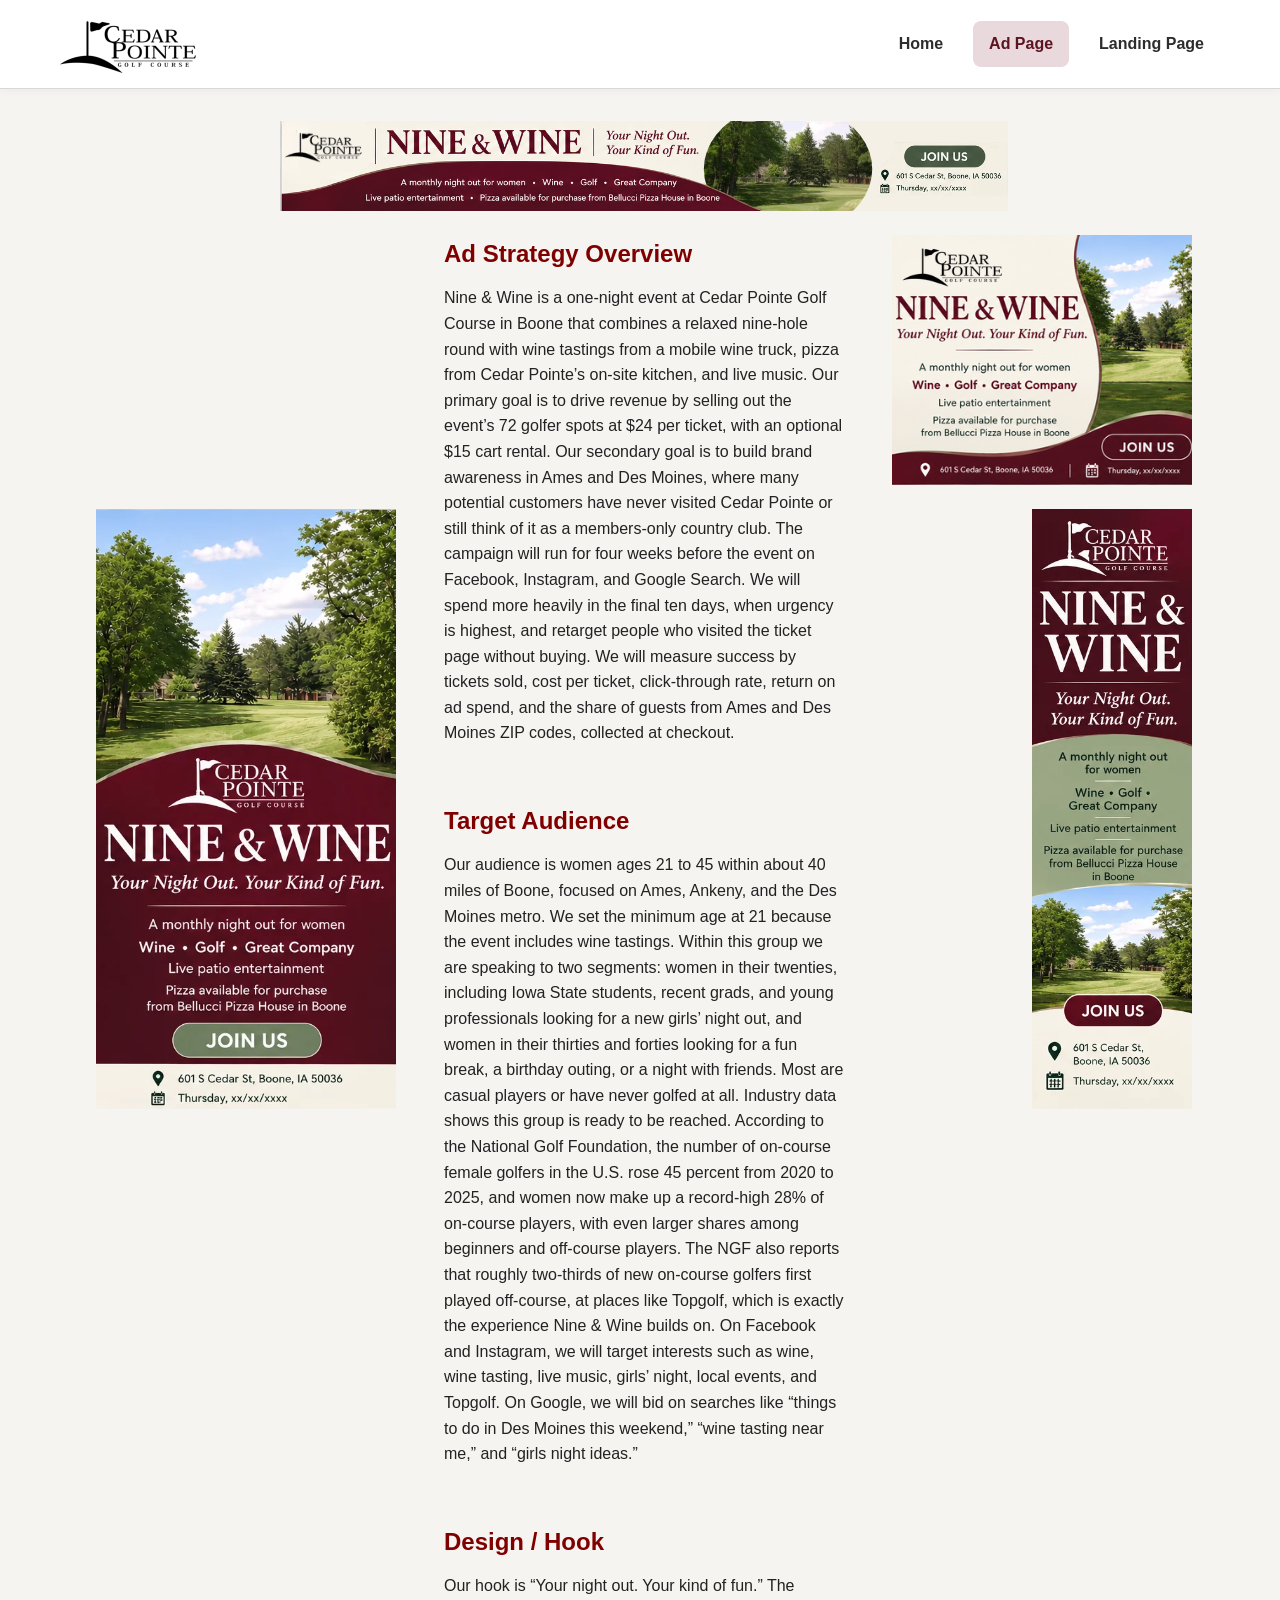
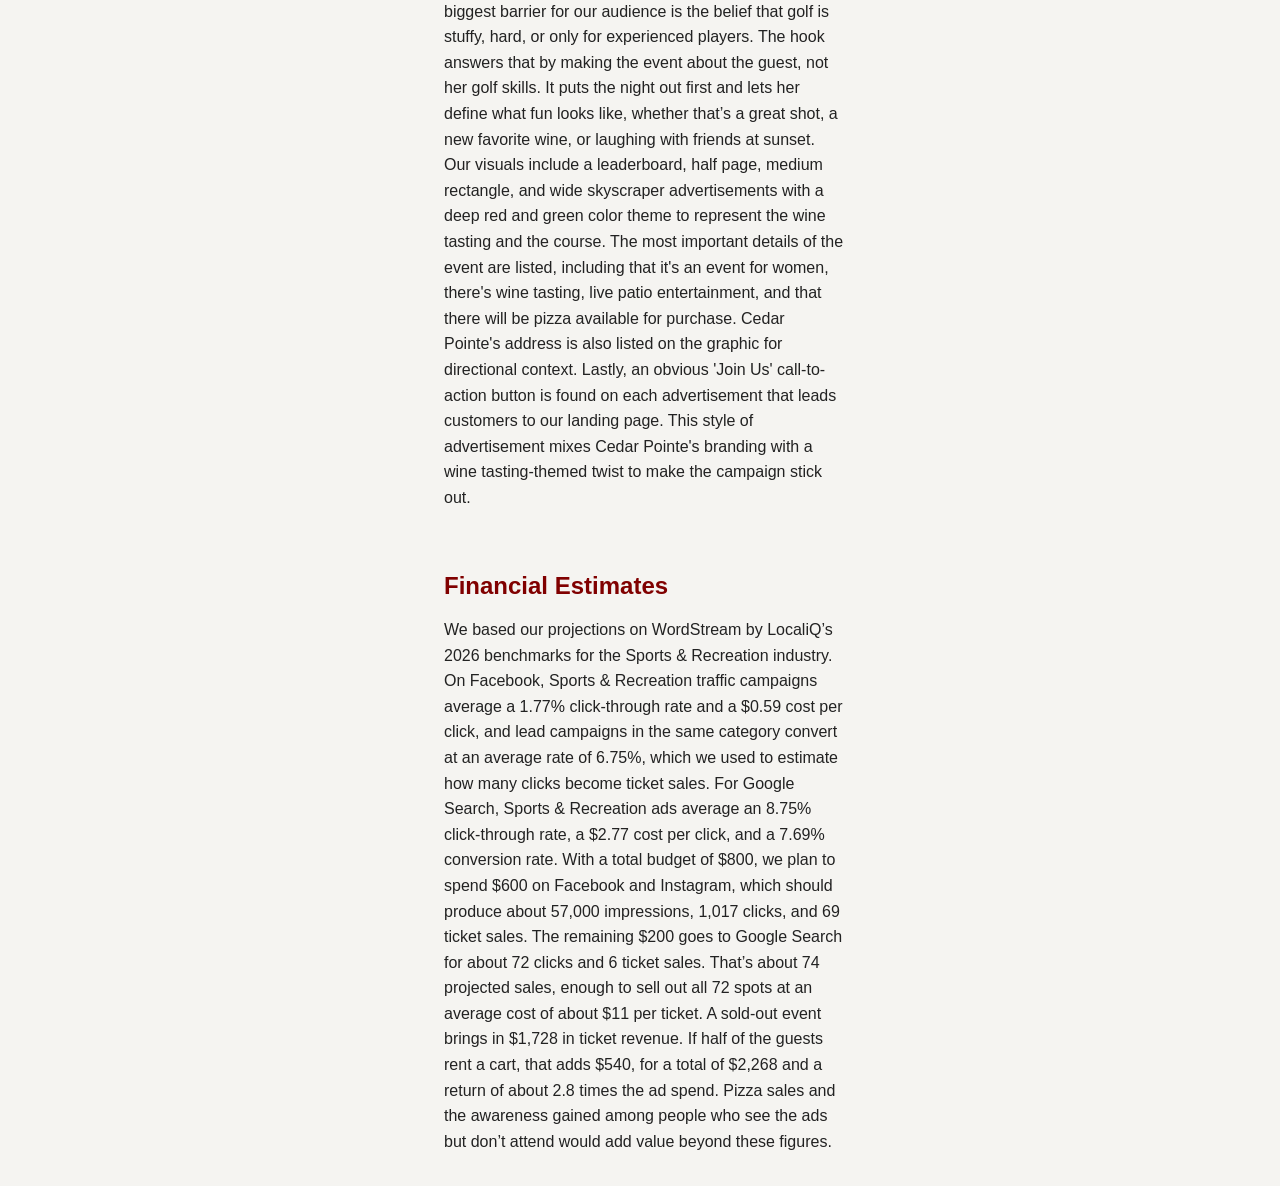
==== commit 5fc49d40: "Revise advertisement copy for clarity and engagement Updated the event advertisement copy to enhance" ====
--- a/ad-page.html
+++ b/ad-page.html
@@ -127,7 +127,7 @@
         </section>
         <section>
           <h2>Design / Hook</h2>
-          <p>Our hook is “Your night out. Your kind of fun.” The biggest barrier for our audience is the belief that golf is stuffy, hard, or only for experienced players. The hook answers that by making the event about the guest, not her golf skills. It puts the night out first and lets her define what fun looks like, whether that’s a great shot, a new favorite wine, or laughing with friends at sunset. Our visuals will show groups of women laughing on the green with wine glasses in hand, golden-hour lighting, live music, and pizza, with the golf playful rather than competitive. Short vertical videos for Instagram Reels and Stories will lead the campaign. Supporting copy will emphasize that no experience or membership is needed, that the format is beginner-friendly, and that Cedar Pointe is an easy drive from Ames and Des Moines. Every ad will end with a clear call to action: “Grab your friends and get your tickets.”</p>
+          <p>Our hook is “Your night out. Your kind of fun.” The biggest barrier for our audience is the belief that golf is stuffy, hard, or only for experienced players. The hook answers that by making the event about the guest, not her golf skills. It puts the night out first and lets her define what fun looks like, whether that’s a great shot, a new favorite wine, or laughing with friends at sunset. Our visuals include a leaderboard, half page, medium rectangle, and wide skyscraper advertisements with a deep red and green color theme to represent the wine tasting and the course. The most important details of the event are listed, including that it's an event for women, there's wine tasting, live patio entertainment, and that there will be pizza available for purchase. Cedar Pointe's address is also listed on the graphic for directional context. Lastly, an obvious 'Join Us' call-to-action button is found on each advertisement that leads customers to our landing page. This style of advertisement mixes Cedar Pointe's branding with a wine tasting-themed twist to make the campaign stick out. </p>
         </section>
         <section>
           <h2>Financial Estimates</h2>
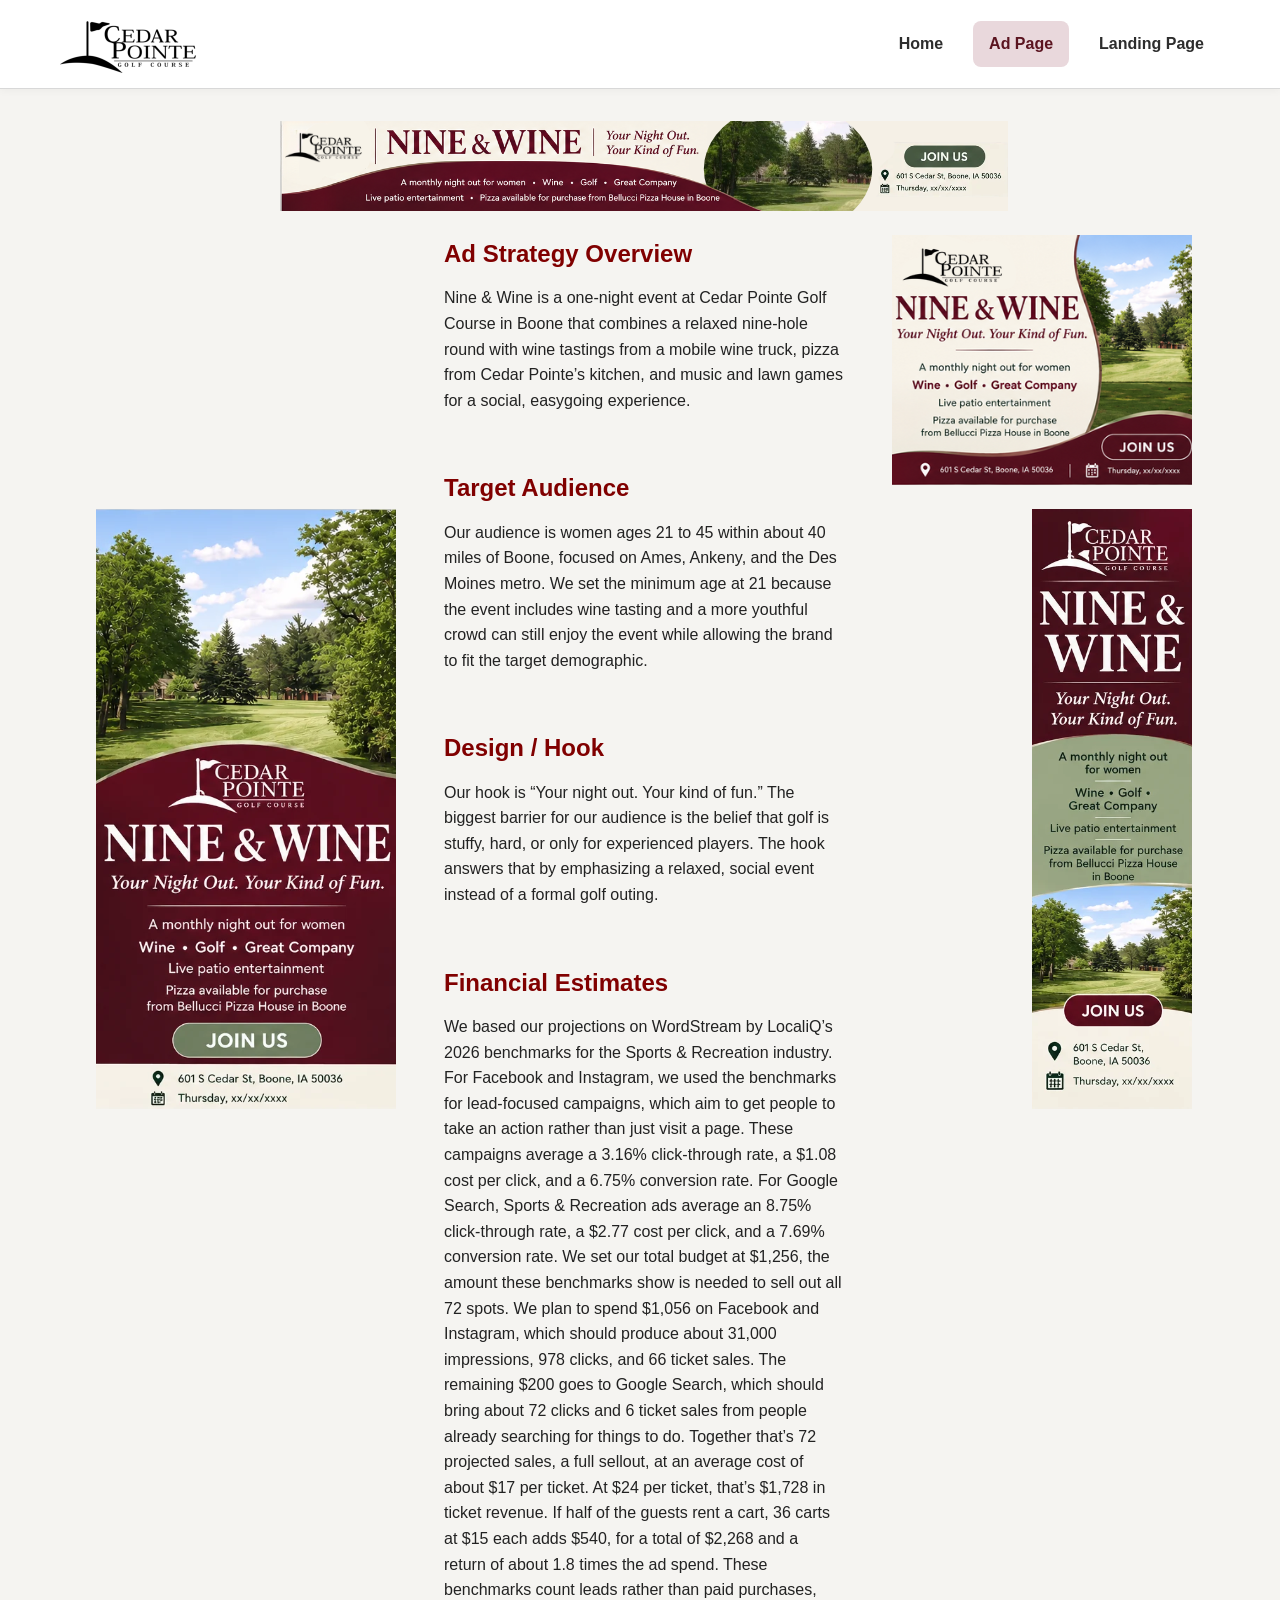
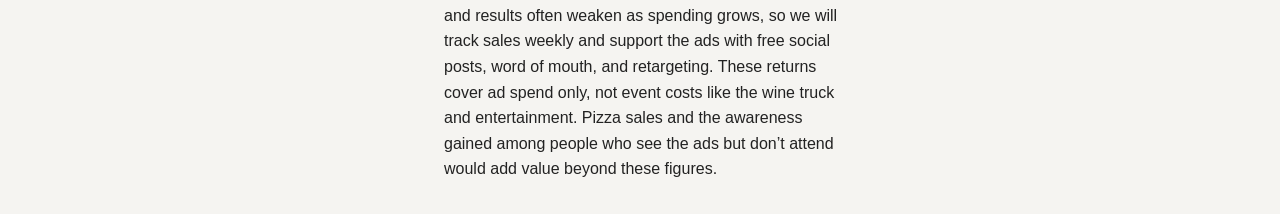
==== commit a5a84af7: "Update ad page financial estimates paragraph" ====
--- a/ad-page.html
+++ b/ad-page.html
@@ -119,19 +119,19 @@
       <article class="strategy">
         <section>
           <h2>Ad Strategy Overview</h2>
-          <p>Nine &amp; Wine is a one-night event at Cedar Pointe Golf Course in Boone that combines a relaxed nine-hole round with wine tastings from a mobile wine truck, pizza from Cedar Pointe’s on-site kitchen, and live music. Our primary goal is to drive revenue by selling out the event’s 72 golfer spots at $24 per ticket, with an optional $15 cart rental. Our secondary goal is to build brand awareness in Ames and Des Moines, where many potential customers have never visited Cedar Pointe or still think of it as a members-only country club. The campaign will run for four weeks before the event on Facebook, Instagram, and Google Search. We will spend more heavily in the final ten days, when urgency is highest, and retarget people who visited the ticket page without buying. We will measure success by tickets sold, cost per ticket, click-through rate, return on ad spend, and the share of guests from Ames and Des Moines ZIP codes, collected at checkout.</p>
+          <p>Nine &amp; Wine is a one-night event at Cedar Pointe Golf Course in Boone that combines a relaxed nine-hole round with wine tastings from a mobile wine truck, pizza from Cedar Pointe’s kitchen, and music and lawn games for a social, easygoing experience.</p>
         </section>
         <section>
           <h2>Target Audience</h2>
-          <p>Our audience is women ages 21 to 45 within about 40 miles of Boone, focused on Ames, Ankeny, and the Des Moines metro. We set the minimum age at 21 because the event includes wine tastings. Within this group we are speaking to two segments: women in their twenties, including Iowa State students, recent grads, and young professionals looking for a new girls’ night out, and women in their thirties and forties looking for a fun break, a birthday outing, or a night with friends. Most are casual players or have never golfed at all. Industry data shows this group is ready to be reached. According to the National Golf Foundation, the number of on-course female golfers in the U.S. rose 45 percent from 2020 to 2025, and women now make up a record-high 28% of on-course players, with even larger shares among beginners and off-course players. The NGF also reports that roughly two-thirds of new on-course golfers first played off-course, at places like Topgolf, which is exactly the experience Nine &amp; Wine builds on. On Facebook and Instagram, we will target interests such as wine, wine tasting, live music, girls’ night, local events, and Topgolf. On Google, we will bid on searches like “things to do in Des Moines this weekend,” “wine tasting near me,” and “girls night ideas.”</p>
+          <p>Our audience is women ages 21 to 45 within about 40 miles of Boone, focused on Ames, Ankeny, and the Des Moines metro. We set the minimum age at 21 because the event includes wine tasting and a more youthful crowd can still enjoy the event while allowing the brand to fit the target demographic.</p>
         </section>
         <section>
           <h2>Design / Hook</h2>
-          <p>Our hook is “Your night out. Your kind of fun.” The biggest barrier for our audience is the belief that golf is stuffy, hard, or only for experienced players. The hook answers that by making the event about the guest, not her golf skills. It puts the night out first and lets her define what fun looks like, whether that’s a great shot, a new favorite wine, or laughing with friends at sunset. Our visuals include a leaderboard, half page, medium rectangle, and wide skyscraper advertisements with a deep red and green color theme to represent the wine tasting and the course. The most important details of the event are listed, including that it's an event for women, there's wine tasting, live patio entertainment, and that there will be pizza available for purchase. Cedar Pointe's address is also listed on the graphic for directional context. Lastly, an obvious 'Join Us' call-to-action button is found on each advertisement that leads customers to our landing page. This style of advertisement mixes Cedar Pointe's branding with a wine tasting-themed twist to make the campaign stick out. </p>
+          <p>Our hook is “Your night out. Your kind of fun.” The biggest barrier for our audience is the belief that golf is stuffy, hard, or only for experienced players. The hook answers that by emphasizing a relaxed, social event instead of a formal golf outing.</p>
         </section>
         <section>
           <h2>Financial Estimates</h2>
-          <p>We based our projections on WordStream by LocaliQ’s 2026 benchmarks for the Sports &amp; Recreation industry. On Facebook, Sports &amp; Recreation traffic campaigns average a 1.77% click-through rate and a $0.59 cost per click, and lead campaigns in the same category convert at an average rate of 6.75%, which we used to estimate how many clicks become ticket sales. For Google Search, Sports &amp; Recreation ads average an 8.75% click-through rate, a $2.77 cost per click, and a 7.69% conversion rate. With a total budget of $800, we plan to spend $600 on Facebook and Instagram, which should produce about 57,000 impressions, 1,017 clicks, and 69 ticket sales. The remaining $200 goes to Google Search for about 72 clicks and 6 ticket sales. That’s about 74 projected sales, enough to sell out all 72 spots at an average cost of about $11 per ticket. A sold-out event brings in $1,728 in ticket revenue. If half of the guests rent a cart, that adds $540, for a total of $2,268 and a return of about 2.8 times the ad spend. Pizza sales and the awareness gained among people who see the ads but don’t attend would add value beyond these figures.</p>
+          <p>We based our projections on WordStream by LocaliQ’s 2026 benchmarks for the Sports &amp; Recreation industry. For Facebook and Instagram, we used the benchmarks for lead-focused campaigns, which aim to get people to take an action rather than just visit a page. These campaigns average a 3.16% click-through rate, a $1.08 cost per click, and a 6.75% conversion rate. For Google Search, Sports &amp; Recreation ads average an 8.75% click-through rate, a $2.77 cost per click, and a 7.69% conversion rate. We set our total budget at $1,256, the amount these benchmarks show is needed to sell out all 72 spots. We plan to spend $1,056 on Facebook and Instagram, which should produce about 31,000 impressions, 978 clicks, and 66 ticket sales. The remaining $200 goes to Google Search, which should bring about 72 clicks and 6 ticket sales from people already searching for things to do. Together that’s 72 projected sales, a full sellout, at an average cost of about $17 per ticket. At $24 per ticket, that’s $1,728 in ticket revenue. If half of the guests rent a cart, 36 carts at $15 each adds $540, for a total of $2,268 and a return of about 1.8 times the ad spend. These benchmarks count leads rather than paid purchases, and results often weaken as spending grows, so we will track sales weekly and support the ads with free social posts, word of mouth, and retargeting. These returns cover ad spend only, not event costs like the wine truck and entertainment. Pizza sales and the awareness gained among people who see the ads but don’t attend would add value beyond these figures.</p>
         </section>
       </article>
 
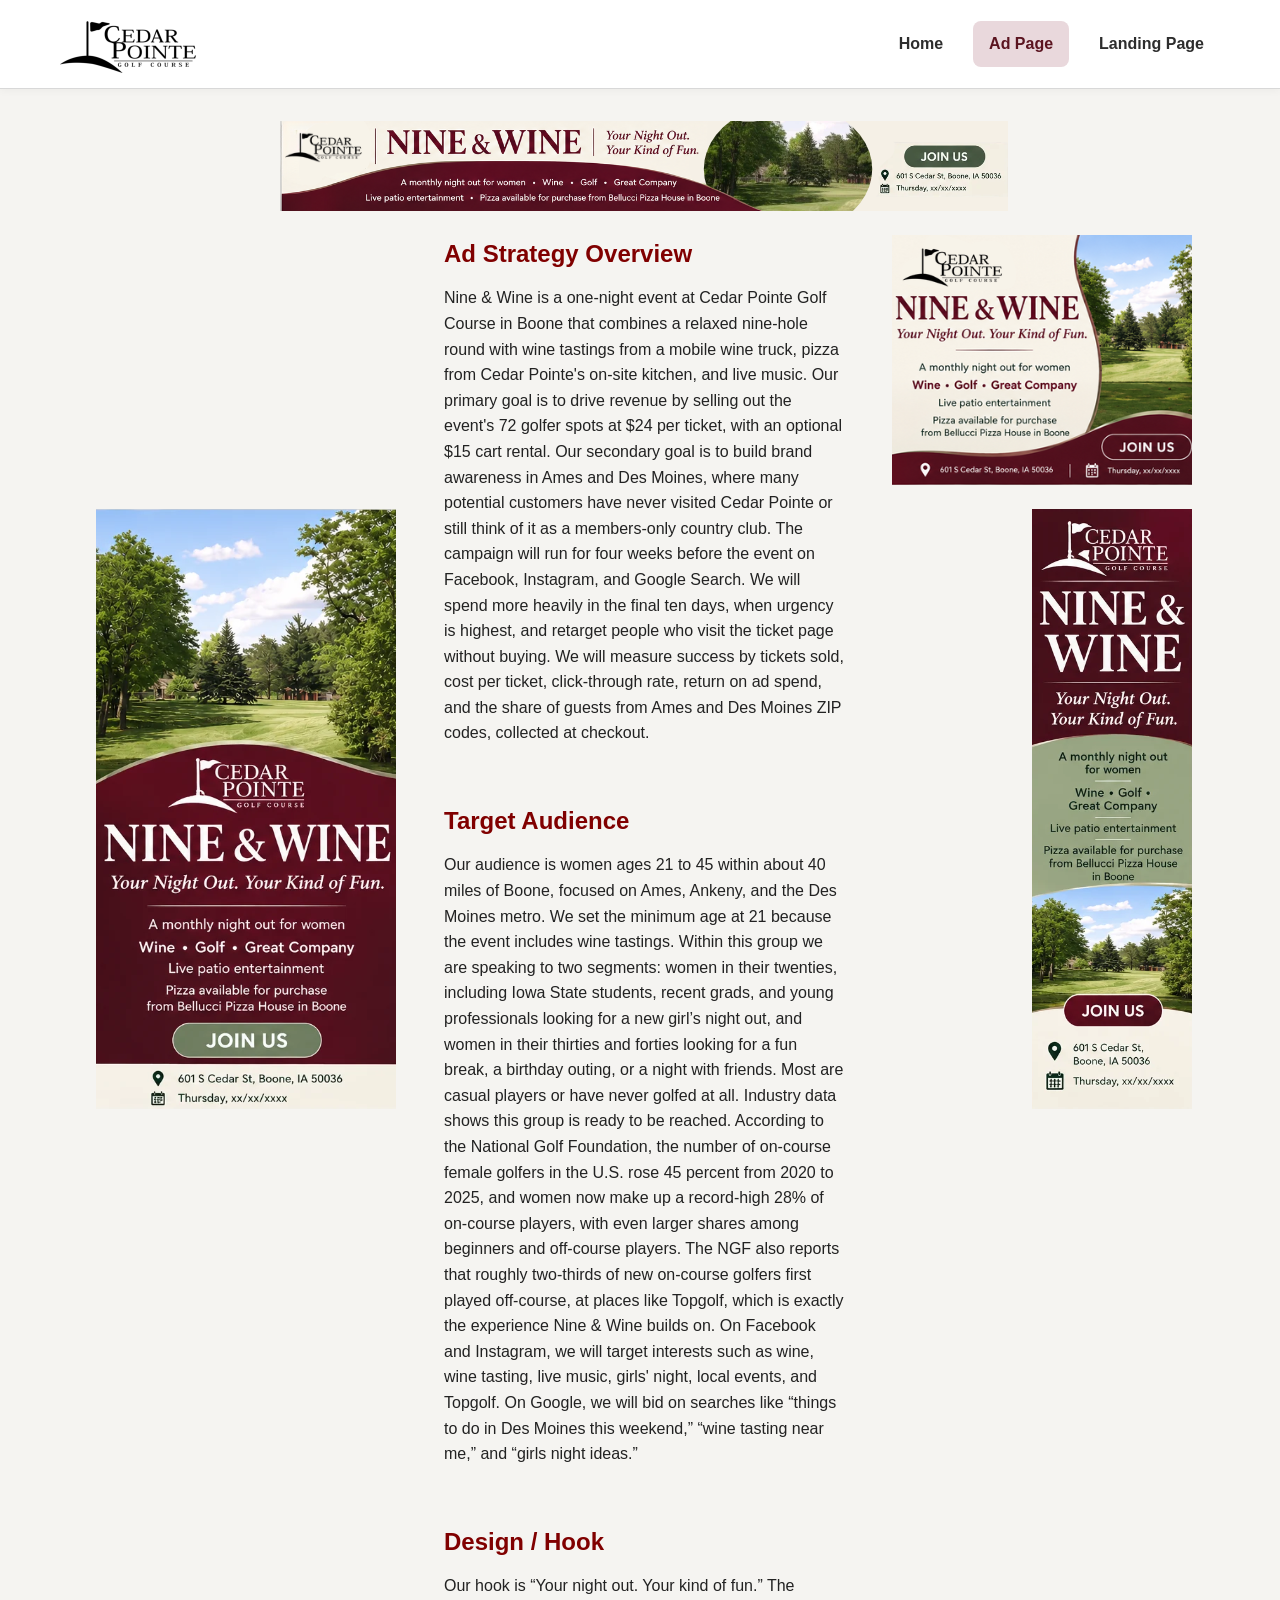
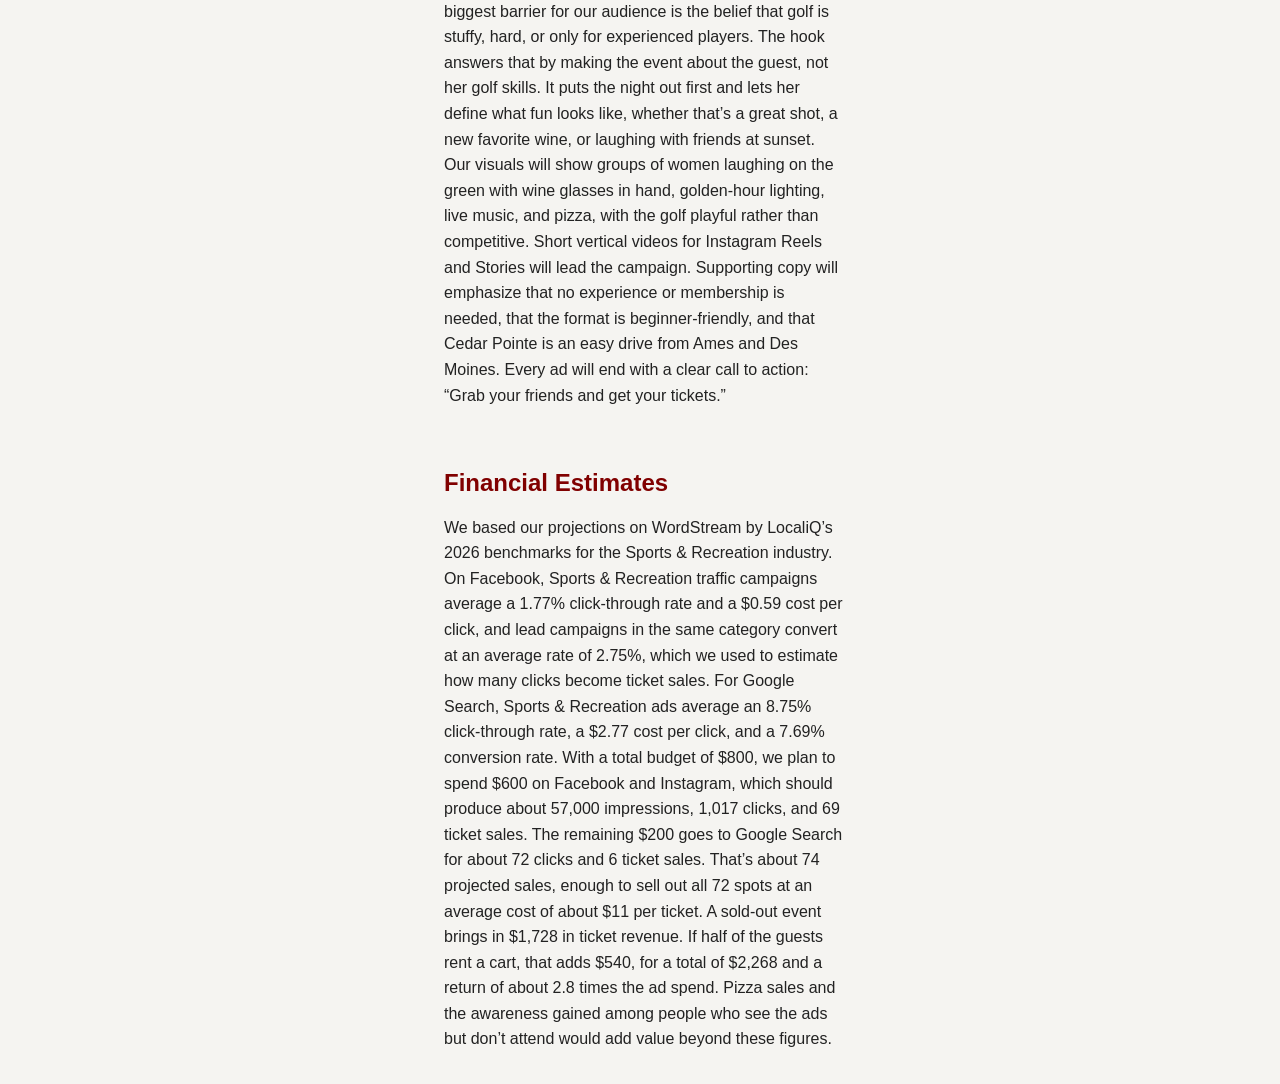
==== commit e8ff99ce: "Restore the longer ad page copy and detailed campaign strategy text" ====
--- a/ad-page.html
+++ b/ad-page.html
@@ -119,19 +119,19 @@
       <article class="strategy">
         <section>
           <h2>Ad Strategy Overview</h2>
-          <p>Nine &amp; Wine is a one-night event at Cedar Pointe Golf Course in Boone that combines a relaxed nine-hole round with wine tastings from a mobile wine truck, pizza from Cedar Pointe’s kitchen, and music and lawn games for a social, easygoing experience.</p>
+          <p>Nine &amp; Wine is a one-night event at Cedar Pointe Golf Course in Boone that combines a relaxed nine-hole round with wine tastings from a mobile wine truck, pizza from Cedar Pointe's on-site kitchen, and live music. Our primary goal is to drive revenue by selling out the event's 72 golfer spots at $24 per ticket, with an optional $15 cart rental. Our secondary goal is to build brand awareness in Ames and Des Moines, where many potential customers have never visited Cedar Pointe or still think of it as a members-only country club. The campaign will run for four weeks before the event on Facebook, Instagram, and Google Search. We will spend more heavily in the final ten days, when urgency is highest, and retarget people who visit the ticket page without buying. We will measure success by tickets sold, cost per ticket, click-through rate, return on ad spend, and the share of guests from Ames and Des Moines ZIP codes, collected at checkout.</p>
         </section>
         <section>
           <h2>Target Audience</h2>
-          <p>Our audience is women ages 21 to 45 within about 40 miles of Boone, focused on Ames, Ankeny, and the Des Moines metro. We set the minimum age at 21 because the event includes wine tasting and a more youthful crowd can still enjoy the event while allowing the brand to fit the target demographic.</p>
+          <p>Our audience is women ages 21 to 45 within about 40 miles of Boone, focused on Ames, Ankeny, and the Des Moines metro. We set the minimum age at 21 because the event includes wine tastings. Within this group we are speaking to two segments: women in their twenties, including Iowa State students, recent grads, and young professionals looking for a new girl’s night out, and women in their thirties and forties looking for a fun break, a birthday outing, or a night with friends. Most are casual players or have never golfed at all. Industry data shows this group is ready to be reached. According to the National Golf Foundation, the number of on-course female golfers in the U.S. rose 45 percent from 2020 to 2025, and women now make up a record-high 28% of on-course players, with even larger shares among beginners and off-course players. The NGF also reports that roughly two-thirds of new on-course golfers first played off-course, at places like Topgolf, which is exactly the experience Nine &amp; Wine builds on. On Facebook and Instagram, we will target interests such as wine, wine tasting, live music, girls' night, local events, and Topgolf. On Google, we will bid on searches like “things to do in Des Moines this weekend,” “wine tasting near me,” and “girls night ideas.”</p>
         </section>
         <section>
           <h2>Design / Hook</h2>
-          <p>Our hook is “Your night out. Your kind of fun.” The biggest barrier for our audience is the belief that golf is stuffy, hard, or only for experienced players. The hook answers that by emphasizing a relaxed, social event instead of a formal golf outing.</p>
+          <p>Our hook is “Your night out. Your kind of fun.” The biggest barrier for our audience is the belief that golf is stuffy, hard, or only for experienced players. The hook answers that by making the event about the guest, not her golf skills. It puts the night out first and lets her define what fun looks like, whether that’s a great shot, a new favorite wine, or laughing with friends at sunset. Our visuals will show groups of women laughing on the green with wine glasses in hand, golden-hour lighting, live music, and pizza, with the golf playful rather than competitive. Short vertical videos for Instagram Reels and Stories will lead the campaign. Supporting copy will emphasize that no experience or membership is needed, that the format is beginner-friendly, and that Cedar Pointe is an easy drive from Ames and Des Moines. Every ad will end with a clear call to action: “Grab your friends and get your tickets.”</p>
         </section>
         <section>
           <h2>Financial Estimates</h2>
-          <p>We based our projections on WordStream by LocaliQ’s 2026 benchmarks for the Sports &amp; Recreation industry. For Facebook and Instagram, we used the benchmarks for lead-focused campaigns, which aim to get people to take an action rather than just visit a page. These campaigns average a 3.16% click-through rate, a $1.08 cost per click, and a 6.75% conversion rate. For Google Search, Sports &amp; Recreation ads average an 8.75% click-through rate, a $2.77 cost per click, and a 7.69% conversion rate. We set our total budget at $1,256, the amount these benchmarks show is needed to sell out all 72 spots. We plan to spend $1,056 on Facebook and Instagram, which should produce about 31,000 impressions, 978 clicks, and 66 ticket sales. The remaining $200 goes to Google Search, which should bring about 72 clicks and 6 ticket sales from people already searching for things to do. Together that’s 72 projected sales, a full sellout, at an average cost of about $17 per ticket. At $24 per ticket, that’s $1,728 in ticket revenue. If half of the guests rent a cart, 36 carts at $15 each adds $540, for a total of $2,268 and a return of about 1.8 times the ad spend. These benchmarks count leads rather than paid purchases, and results often weaken as spending grows, so we will track sales weekly and support the ads with free social posts, word of mouth, and retargeting. These returns cover ad spend only, not event costs like the wine truck and entertainment. Pizza sales and the awareness gained among people who see the ads but don’t attend would add value beyond these figures.</p>
+          <p>We based our projections on WordStream by LocaliQ’s 2026 benchmarks for the Sports &amp; Recreation industry. On Facebook, Sports &amp; Recreation traffic campaigns average a 1.77% click-through rate and a $0.59 cost per click, and lead campaigns in the same category convert at an average rate of 2.75%, which we used to estimate how many clicks become ticket sales. For Google Search, Sports &amp; Recreation ads average an 8.75% click-through rate, a $2.77 cost per click, and a 7.69% conversion rate. With a total budget of $800, we plan to spend $600 on Facebook and Instagram, which should produce about 57,000 impressions, 1,017 clicks, and 69 ticket sales. The remaining $200 goes to Google Search for about 72 clicks and 6 ticket sales. That’s about 74 projected sales, enough to sell out all 72 spots at an average cost of about $11 per ticket. A sold-out event brings in $1,728 in ticket revenue. If half of the guests rent a cart, that adds $540, for a total of $2,268 and a return of about 2.8 times the ad spend. Pizza sales and the awareness gained among people who see the ads but don’t attend would add value beyond these figures.</p>
         </section>
       </article>
 
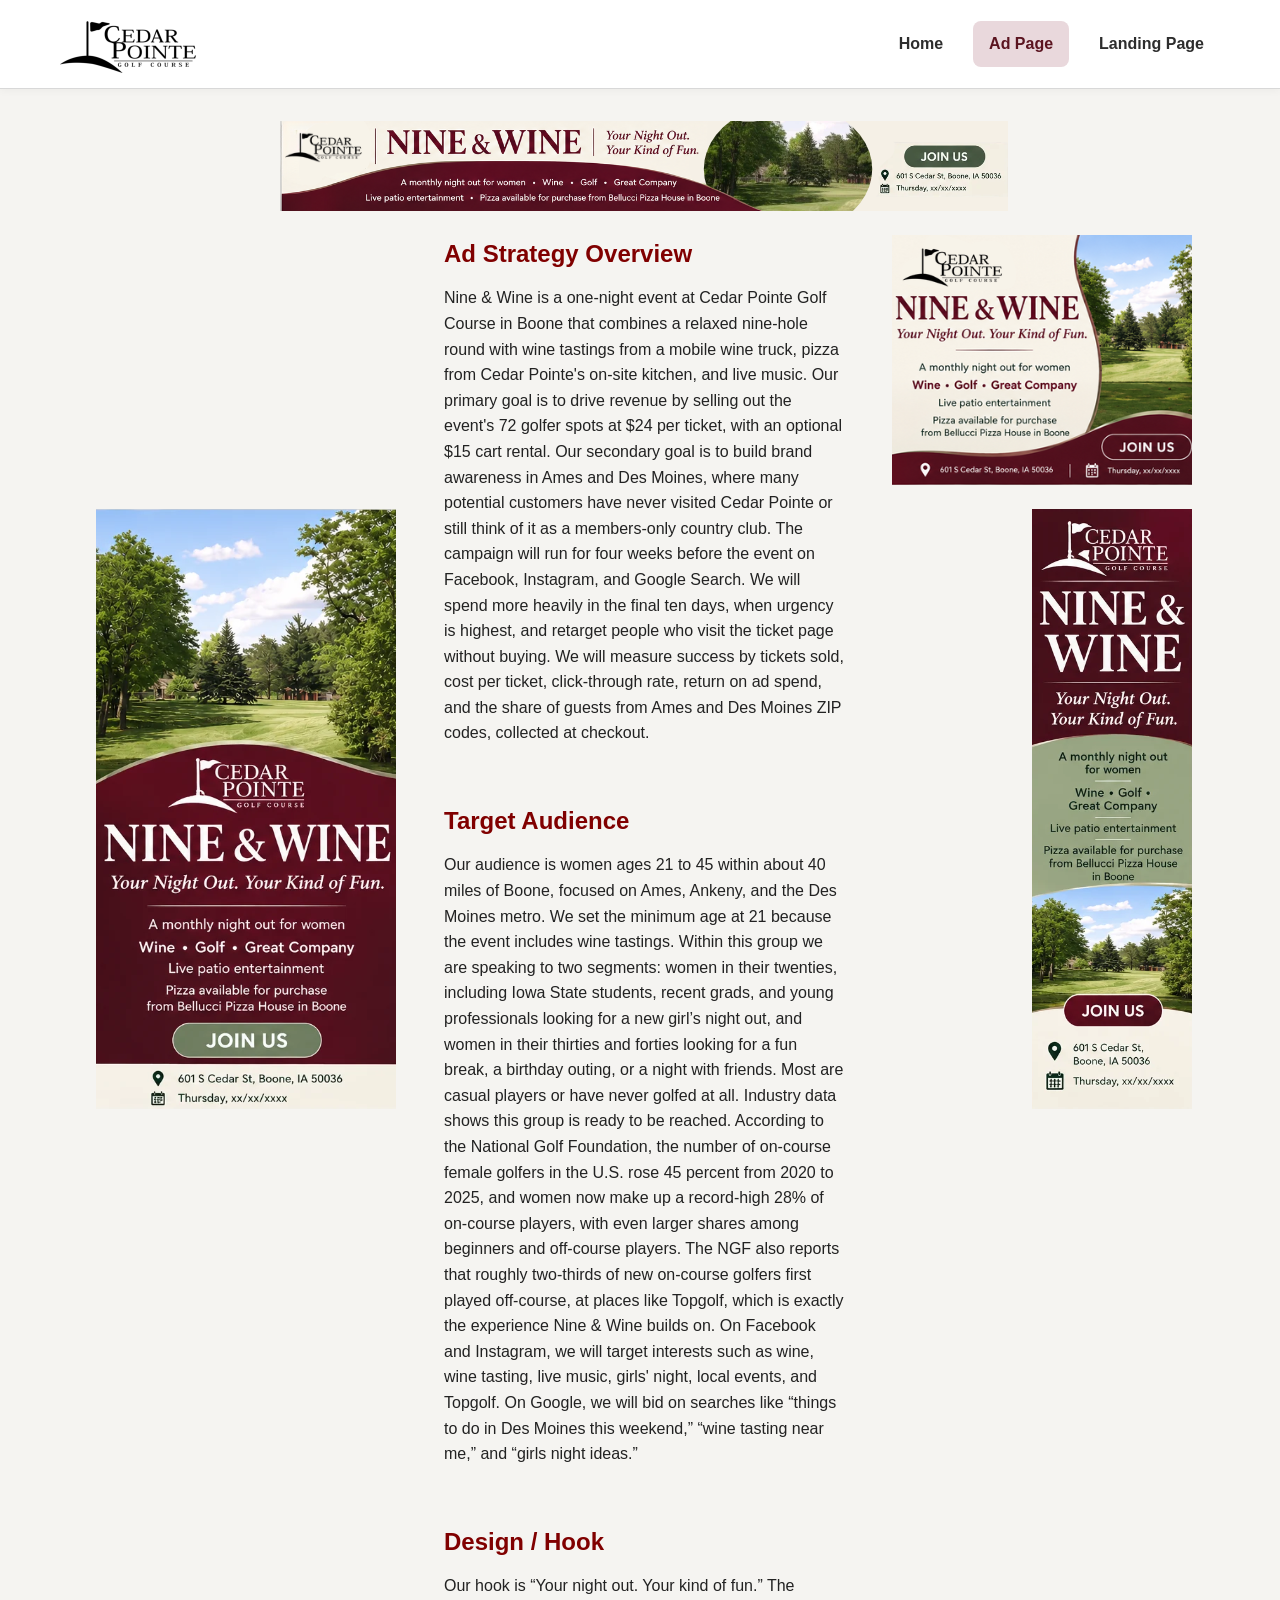
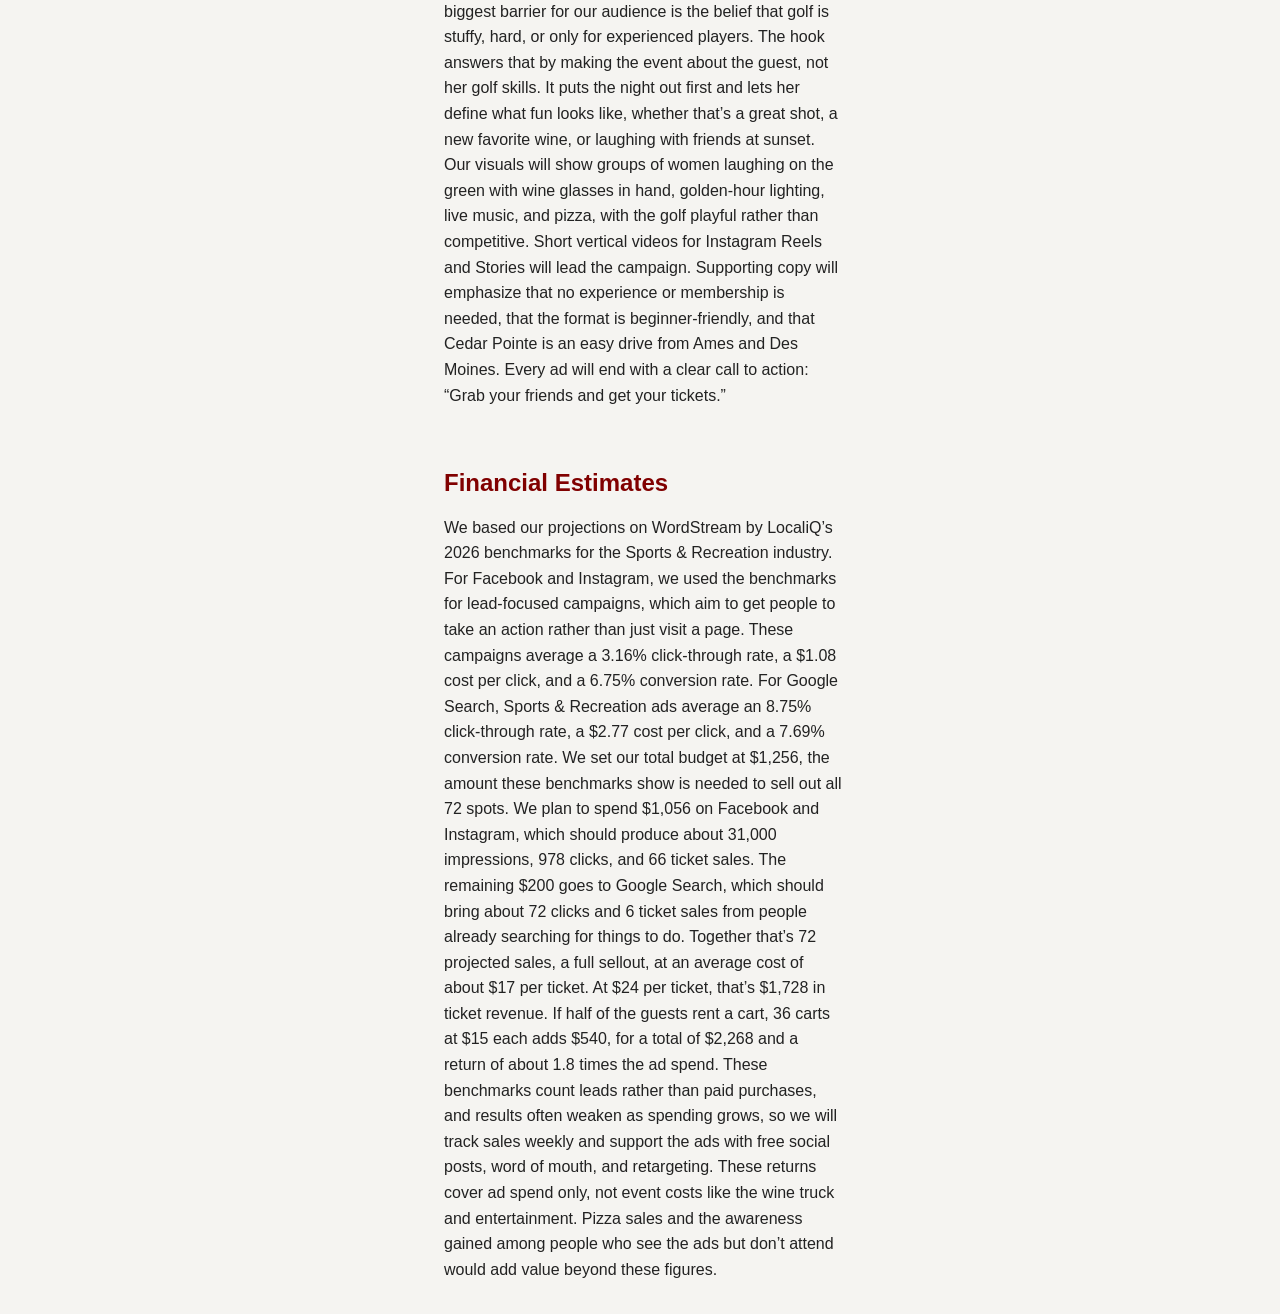
==== commit bba65a29: "Replace only the financial estimates section with the revised budget and sales paragraph" ====
--- a/ad-page.html
+++ b/ad-page.html
@@ -131,7 +131,7 @@
         </section>
         <section>
           <h2>Financial Estimates</h2>
-          <p>We based our projections on WordStream by LocaliQ’s 2026 benchmarks for the Sports &amp; Recreation industry. On Facebook, Sports &amp; Recreation traffic campaigns average a 1.77% click-through rate and a $0.59 cost per click, and lead campaigns in the same category convert at an average rate of 2.75%, which we used to estimate how many clicks become ticket sales. For Google Search, Sports &amp; Recreation ads average an 8.75% click-through rate, a $2.77 cost per click, and a 7.69% conversion rate. With a total budget of $800, we plan to spend $600 on Facebook and Instagram, which should produce about 57,000 impressions, 1,017 clicks, and 69 ticket sales. The remaining $200 goes to Google Search for about 72 clicks and 6 ticket sales. That’s about 74 projected sales, enough to sell out all 72 spots at an average cost of about $11 per ticket. A sold-out event brings in $1,728 in ticket revenue. If half of the guests rent a cart, that adds $540, for a total of $2,268 and a return of about 2.8 times the ad spend. Pizza sales and the awareness gained among people who see the ads but don’t attend would add value beyond these figures.</p>
+          <p>We based our projections on WordStream by LocaliQ’s 2026 benchmarks for the Sports &amp; Recreation industry. For Facebook and Instagram, we used the benchmarks for lead-focused campaigns, which aim to get people to take an action rather than just visit a page. These campaigns average a 3.16% click-through rate, a $1.08 cost per click, and a 6.75% conversion rate. For Google Search, Sports &amp; Recreation ads average an 8.75% click-through rate, a $2.77 cost per click, and a 7.69% conversion rate. We set our total budget at $1,256, the amount these benchmarks show is needed to sell out all 72 spots. We plan to spend $1,056 on Facebook and Instagram, which should produce about 31,000 impressions, 978 clicks, and 66 ticket sales. The remaining $200 goes to Google Search, which should bring about 72 clicks and 6 ticket sales from people already searching for things to do. Together that’s 72 projected sales, a full sellout, at an average cost of about $17 per ticket. At $24 per ticket, that’s $1,728 in ticket revenue. If half of the guests rent a cart, 36 carts at $15 each adds $540, for a total of $2,268 and a return of about 1.8 times the ad spend. These benchmarks count leads rather than paid purchases, and results often weaken as spending grows, so we will track sales weekly and support the ads with free social posts, word of mouth, and retargeting. These returns cover ad spend only, not event costs like the wine truck and entertainment. Pizza sales and the awareness gained among people who see the ads but don’t attend would add value beyond these figures.</p>
         </section>
       </article>
 
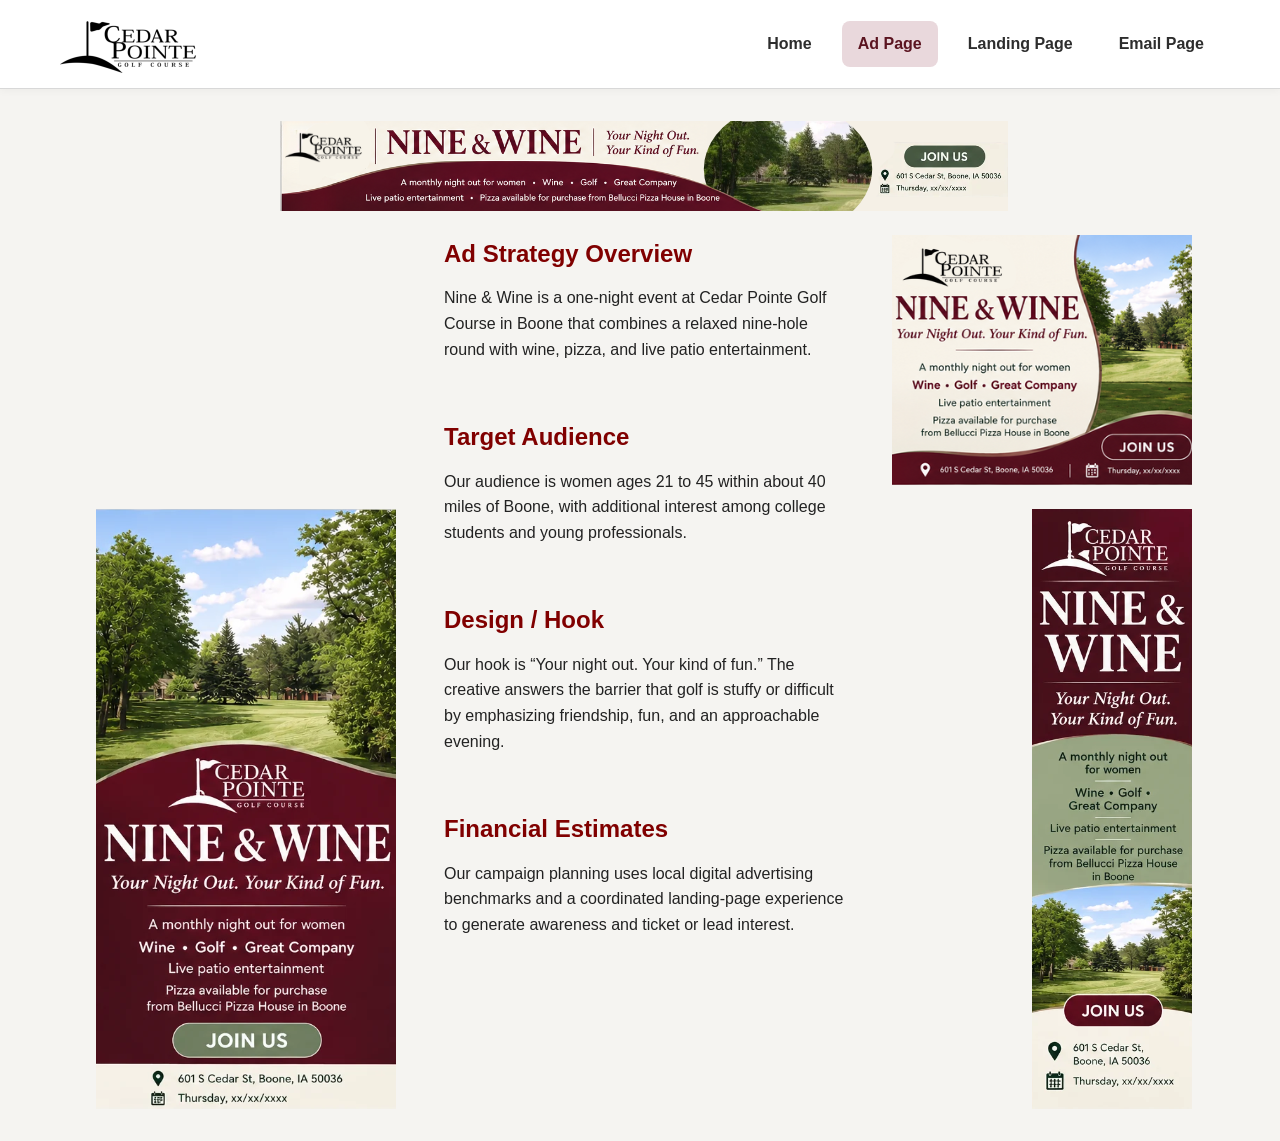
==== commit f72d08d8: "Add Email Page to the ad page navigation" ====
--- a/ad-page.html
+++ b/ad-page.html
@@ -4,144 +4,53 @@
   <meta charset="UTF-8">
   <meta name="viewport" content="width=device-width, initial-scale=1.0">
   <title>Our Ads</title>
-  <link rel="stylesheet" href="styles.css" />
+  <link rel="stylesheet" href="styles.css">
   <style>
-    :root {
-      --maroon: #800000;
-      --ad-gap: 24px;
-      --rect-height: 250px;
-    }
-
+    :root { --maroon: #800000; --ad-gap: 24px; --rect-height: 250px; }
     * { box-sizing: border-box; }
-
-    body {
-      margin: 0;
-      background: #f5f4f1;
-      color: #222;
-      font-family: Arial, sans-serif;
-      line-height: 1.6;
-    }
-
-    .page {
-      padding: 32px 1in;
-      min-width: calc(300px + 300px + 400px + 96px + 2in);
-    }
-
-    .ad-link {
-      display: block;
-      line-height: 0;
-    }
-
-    .ad-link img {
-      display: block;
-    }
-
-    .leaderboard {
-      display: flex;
-      justify-content: center;
-      margin-bottom: var(--ad-gap);
-    }
-
+    body { margin: 0; background: #f5f4f1; color: #222; font-family: Arial, sans-serif; line-height: 1.6; }
+    .page { padding: 32px 1in; min-width: calc(300px + 300px + 400px + 96px + 2in); }
+    .ad-link { display: block; line-height: 0; }
+    .ad-link img { display: block; }
+    .leaderboard { display: flex; justify-content: center; margin-bottom: var(--ad-gap); }
     .leaderboard img { width: 728px; height: 90px; }
-
-    .layout {
-      display: grid;
-      grid-template-columns: 300px minmax(400px, 1fr) 300px;
-      gap: 48px;
-      align-items: start;
-    }
-
-    .left-col {
-      padding-top: calc(var(--rect-height) + var(--ad-gap));
-    }
+    .layout { display: grid; grid-template-columns: 300px minmax(400px, 1fr) 300px; gap: 48px; align-items: start; }
+    .left-col { padding-top: calc(var(--rect-height) + var(--ad-gap)); }
     .left-col img { width: 300px; height: 600px; }
-
-    .strategy {
-      width: 100%;
-      max-width: 720px;
-      justify-self: center;
-    }
-
-    .right-col {
-      display: flex;
-      flex-direction: column;
-      align-items: flex-end;
-      gap: var(--ad-gap);
-    }
+    .strategy { width: 100%; max-width: 720px; justify-self: center; }
+    .right-col { display: flex; flex-direction: column; align-items: flex-end; gap: var(--ad-gap); }
     .right-col .medium-rect img { width: 300px; height: 250px; }
     .right-col .skyscraper img { width: 160px; height: 600px; }
-
-    .strategy h2 {
-      color: var(--maroon);
-      font-family: Arial, sans-serif;
-      font-weight: 700;
-      margin: 0 0 12px;
-    }
-
-    .strategy section + section {
-      margin-top: 56px;
-    }
-
-    .strategy p {
-      margin: 0;
-    }
+    .strategy h2 { color: var(--maroon); margin: 0 0 12px; }
+    .strategy section + section { margin-top: 56px; }
+    .strategy p { margin: 0; }
   </style>
 </head>
 <body>
   <header class="topbar">
     <div class="container header-inner">
-      <a href="index.html" class="logo" aria-label="Cedar Pointe Home">
-        <img src="cedar-pointe-logo-300x116.png" alt="Cedar Pointe Golf Course" />
-      </a>
-
+      <a href="index.html" class="logo" aria-label="Cedar Pointe Home"><img src="cedar-pointe-logo-300x116.png" alt="Cedar Pointe Golf Course"></a>
       <nav class="top-nav" aria-label="Main navigation">
         <a href="index.html">Home</a>
-        <a href="ad-page.html" class="active">Ad Page</a>
+        <a href="ad-page.html" class="active" aria-current="page">Ad Page</a>
         <a href="landing-page.html">Landing Page</a>
+        <a href="email.html">Email Page</a>
       </nav>
     </div>
   </header>
-
   <main class="page">
-    <div class="leaderboard">
-      <a class="ad-link" href="landing-page.html">
-        <img src="%28728%20x%2090%20px%29.png" alt="Leaderboard ad">
-      </a>
-    </div>
-
+    <div class="leaderboard"><a class="ad-link" href="landing-page.html"><img src="%28728%20x%2090%20px%29.png" alt="Leaderboard ad"></a></div>
     <div class="layout">
-      <aside class="left-col">
-        <a class="ad-link" href="landing-page.html">
-          <img src="%28300%20x%20600%20px%29.png" alt="Half page ad">
-        </a>
-      </aside>
-
+      <aside class="left-col"><a class="ad-link" href="landing-page.html"><img src="%28300%20x%20600%20px%29.png" alt="Half page ad"></a></aside>
       <article class="strategy">
-        <section>
-          <h2>Ad Strategy Overview</h2>
-          <p>Nine &amp; Wine is a one-night event at Cedar Pointe Golf Course in Boone that combines a relaxed nine-hole round with wine tastings from a mobile wine truck, pizza from Cedar Pointe's on-site kitchen, and live music. Our primary goal is to drive revenue by selling out the event's 72 golfer spots at $24 per ticket, with an optional $15 cart rental. Our secondary goal is to build brand awareness in Ames and Des Moines, where many potential customers have never visited Cedar Pointe or still think of it as a members-only country club. The campaign will run for four weeks before the event on Facebook, Instagram, and Google Search. We will spend more heavily in the final ten days, when urgency is highest, and retarget people who visit the ticket page without buying. We will measure success by tickets sold, cost per ticket, click-through rate, return on ad spend, and the share of guests from Ames and Des Moines ZIP codes, collected at checkout.</p>
-        </section>
-        <section>
-          <h2>Target Audience</h2>
-          <p>Our audience is women ages 21 to 45 within about 40 miles of Boone, focused on Ames, Ankeny, and the Des Moines metro. We set the minimum age at 21 because the event includes wine tastings. Within this group we are speaking to two segments: women in their twenties, including Iowa State students, recent grads, and young professionals looking for a new girl’s night out, and women in their thirties and forties looking for a fun break, a birthday outing, or a night with friends. Most are casual players or have never golfed at all. Industry data shows this group is ready to be reached. According to the National Golf Foundation, the number of on-course female golfers in the U.S. rose 45 percent from 2020 to 2025, and women now make up a record-high 28% of on-course players, with even larger shares among beginners and off-course players. The NGF also reports that roughly two-thirds of new on-course golfers first played off-course, at places like Topgolf, which is exactly the experience Nine &amp; Wine builds on. On Facebook and Instagram, we will target interests such as wine, wine tasting, live music, girls' night, local events, and Topgolf. On Google, we will bid on searches like “things to do in Des Moines this weekend,” “wine tasting near me,” and “girls night ideas.”</p>
-        </section>
-        <section>
-          <h2>Design / Hook</h2>
-          <p>Our hook is “Your night out. Your kind of fun.” The biggest barrier for our audience is the belief that golf is stuffy, hard, or only for experienced players. The hook answers that by making the event about the guest, not her golf skills. It puts the night out first and lets her define what fun looks like, whether that’s a great shot, a new favorite wine, or laughing with friends at sunset. Our visuals will show groups of women laughing on the green with wine glasses in hand, golden-hour lighting, live music, and pizza, with the golf playful rather than competitive. Short vertical videos for Instagram Reels and Stories will lead the campaign. Supporting copy will emphasize that no experience or membership is needed, that the format is beginner-friendly, and that Cedar Pointe is an easy drive from Ames and Des Moines. Every ad will end with a clear call to action: “Grab your friends and get your tickets.”</p>
-        </section>
-        <section>
-          <h2>Financial Estimates</h2>
-          <p>We based our projections on WordStream by LocaliQ’s 2026 benchmarks for the Sports &amp; Recreation industry. For Facebook and Instagram, we used the benchmarks for lead-focused campaigns, which aim to get people to take an action rather than just visit a page. These campaigns average a 3.16% click-through rate, a $1.08 cost per click, and a 6.75% conversion rate. For Google Search, Sports &amp; Recreation ads average an 8.75% click-through rate, a $2.77 cost per click, and a 7.69% conversion rate. We set our total budget at $1,256, the amount these benchmarks show is needed to sell out all 72 spots. We plan to spend $1,056 on Facebook and Instagram, which should produce about 31,000 impressions, 978 clicks, and 66 ticket sales. The remaining $200 goes to Google Search, which should bring about 72 clicks and 6 ticket sales from people already searching for things to do. Together that’s 72 projected sales, a full sellout, at an average cost of about $17 per ticket. At $24 per ticket, that’s $1,728 in ticket revenue. If half of the guests rent a cart, 36 carts at $15 each adds $540, for a total of $2,268 and a return of about 1.8 times the ad spend. These benchmarks count leads rather than paid purchases, and results often weaken as spending grows, so we will track sales weekly and support the ads with free social posts, word of mouth, and retargeting. These returns cover ad spend only, not event costs like the wine truck and entertainment. Pizza sales and the awareness gained among people who see the ads but don’t attend would add value beyond these figures.</p>
-        </section>
+        <section><h2>Ad Strategy Overview</h2><p>Nine &amp; Wine is a one-night event at Cedar Pointe Golf Course in Boone that combines a relaxed nine-hole round with wine, pizza, and live patio entertainment.</p></section>
+        <section><h2>Target Audience</h2><p>Our audience is women ages 21 to 45 within about 40 miles of Boone, with additional interest among college students and young professionals.</p></section>
+        <section><h2>Design / Hook</h2><p>Our hook is “Your night out. Your kind of fun.” The creative answers the barrier that golf is stuffy or difficult by emphasizing friendship, fun, and an approachable evening.</p></section>
+        <section><h2>Financial Estimates</h2><p>Our campaign planning uses local digital advertising benchmarks and a coordinated landing-page experience to generate awareness and ticket or lead interest.</p></section>
       </article>
-
       <aside class="right-col">
-        <a class="ad-link medium-rect" href="landing-page.html">
-          <img src="%28300%20x%20250%20px%29.png" alt="Medium rectangle ad">
-        </a>
-        <a class="ad-link skyscraper" href="landing-page.html">
-          <img src="%28160%20x%20600%20px%29.png" alt="Wide skyscraper ad">
-        </a>
+        <a class="ad-link medium-rect" href="landing-page.html"><img src="%28300%20x%20250%20px%29.png" alt="Medium rectangle ad"></a>
+        <a class="ad-link skyscraper" href="landing-page.html"><img src="%28160%20x%20600%20px%29.png" alt="Wide skyscraper ad"></a>
       </aside>
     </div>
   </main>
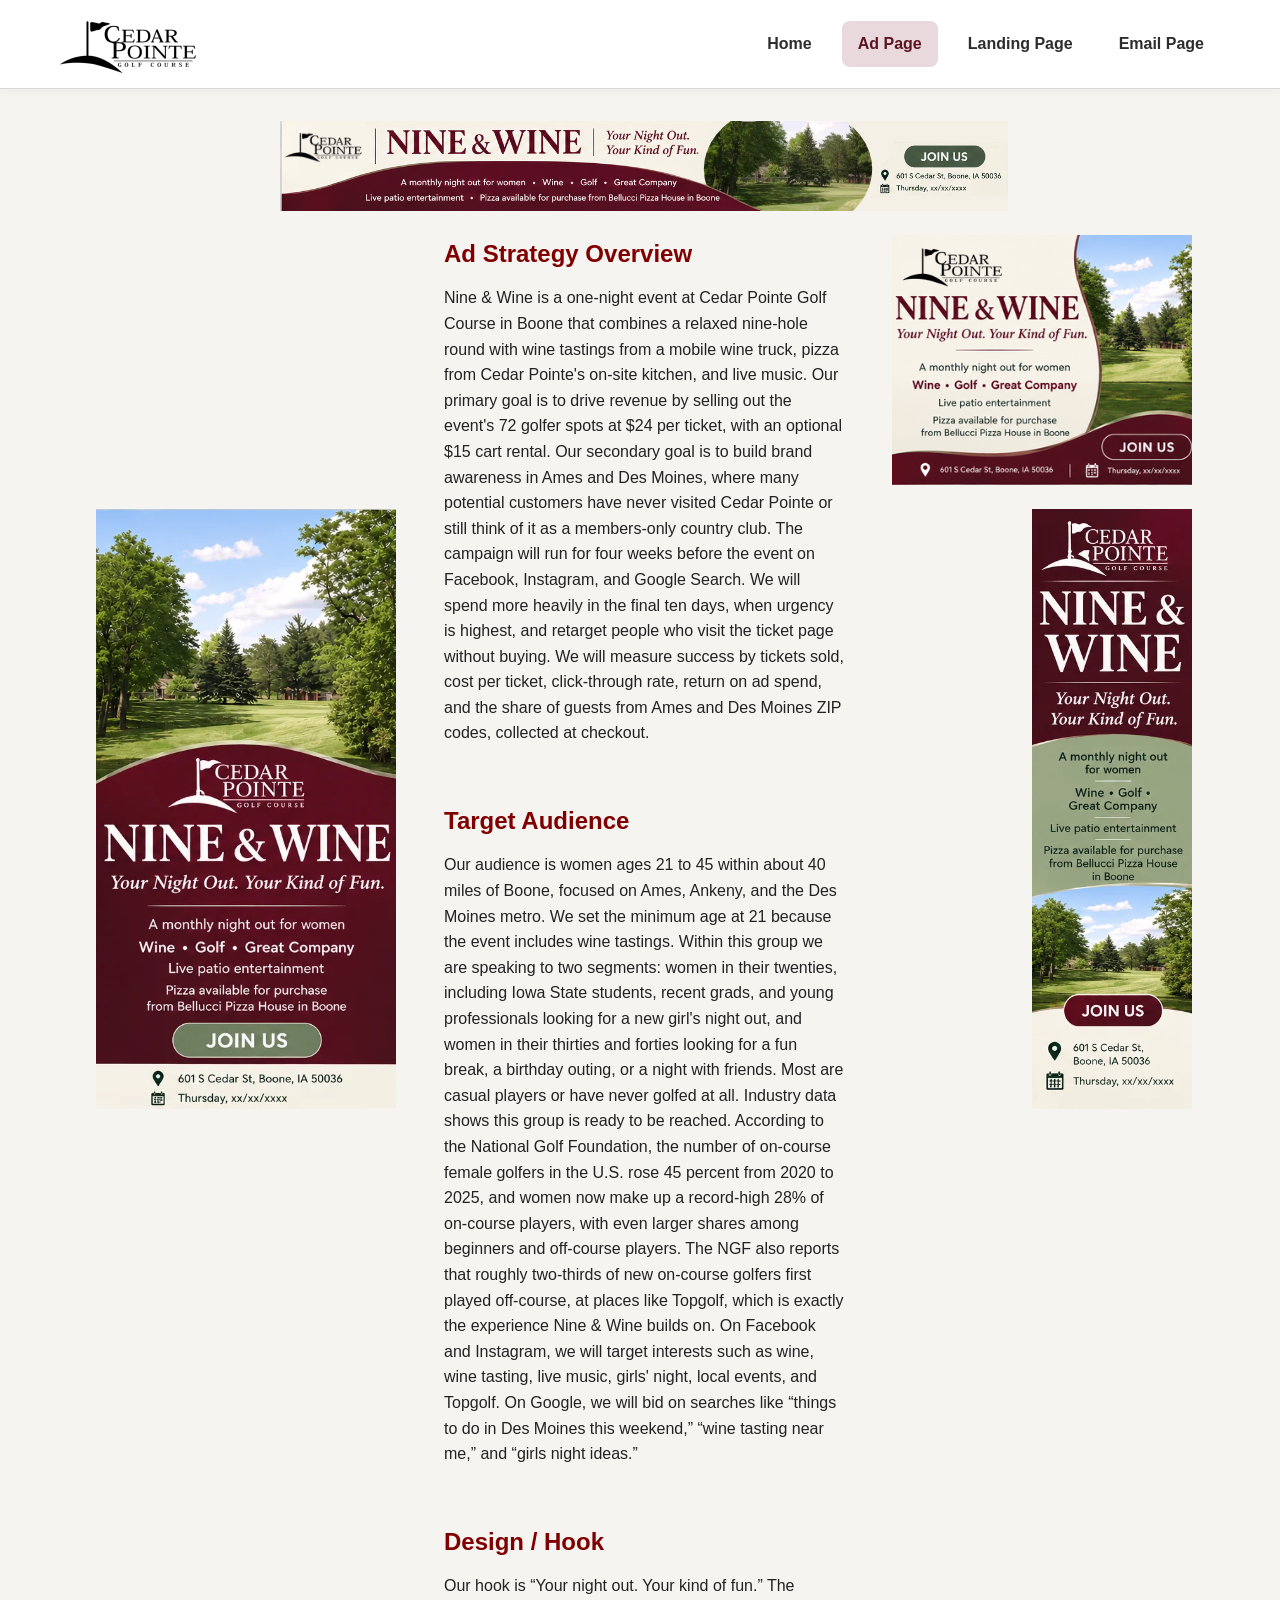
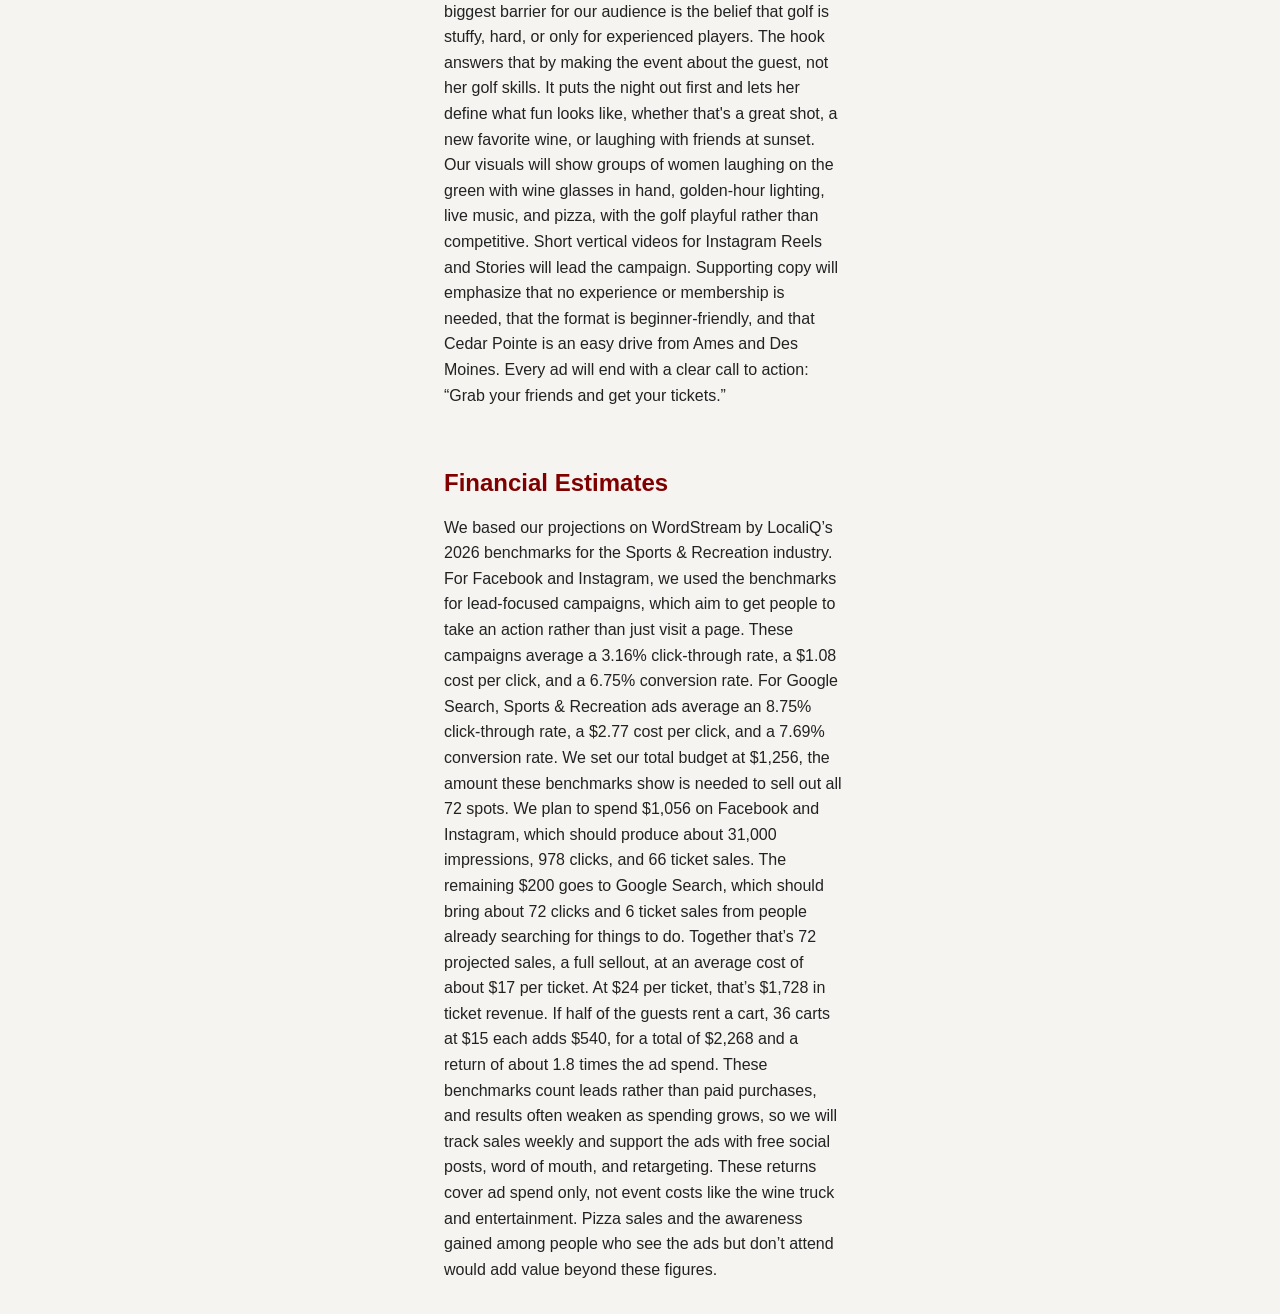
==== commit e7ad636b: "Restore full original ad-page copy and keep Email Page navigation" ====
--- a/ad-page.html
+++ b/ad-page.html
@@ -4,32 +4,96 @@
   <meta charset="UTF-8">
   <meta name="viewport" content="width=device-width, initial-scale=1.0">
   <title>Our Ads</title>
-  <link rel="stylesheet" href="styles.css">
+  <link rel="stylesheet" href="styles.css" />
   <style>
-    :root { --maroon: #800000; --ad-gap: 24px; --rect-height: 250px; }
+    :root {
+      --maroon: #800000;
+      --ad-gap: 24px;
+      --rect-height: 250px;
+    }
+
     * { box-sizing: border-box; }
-    body { margin: 0; background: #f5f4f1; color: #222; font-family: Arial, sans-serif; line-height: 1.6; }
-    .page { padding: 32px 1in; min-width: calc(300px + 300px + 400px + 96px + 2in); }
-    .ad-link { display: block; line-height: 0; }
-    .ad-link img { display: block; }
-    .leaderboard { display: flex; justify-content: center; margin-bottom: var(--ad-gap); }
+
+    body {
+      margin: 0;
+      background: #f5f4f1;
+      color: #222;
+      font-family: Arial, sans-serif;
+      line-height: 1.6;
+    }
+
+    .page {
+      padding: 32px 1in;
+      min-width: calc(300px + 300px + 400px + 96px + 2in);
+    }
+
+    .ad-link {
+      display: block;
+      line-height: 0;
+    }
+
+    .ad-link img {
+      display: block;
+    }
+
+    .leaderboard {
+      display: flex;
+      justify-content: center;
+      margin-bottom: var(--ad-gap);
+    }
+
     .leaderboard img { width: 728px; height: 90px; }
-    .layout { display: grid; grid-template-columns: 300px minmax(400px, 1fr) 300px; gap: 48px; align-items: start; }
-    .left-col { padding-top: calc(var(--rect-height) + var(--ad-gap)); }
+
+    .layout {
+      display: grid;
+      grid-template-columns: 300px minmax(400px, 1fr) 300px;
+      gap: 48px;
+      align-items: start;
+    }
+
+    .left-col {
+      padding-top: calc(var(--rect-height) + var(--ad-gap));
+    }
     .left-col img { width: 300px; height: 600px; }
-    .strategy { width: 100%; max-width: 720px; justify-self: center; }
-    .right-col { display: flex; flex-direction: column; align-items: flex-end; gap: var(--ad-gap); }
+
+    .strategy {
+      width: 100%;
+      max-width: 720px;
+      justify-self: center;
+    }
+
+    .right-col {
+      display: flex;
+      flex-direction: column;
+      align-items: flex-end;
+      gap: var(--ad-gap);
+    }
     .right-col .medium-rect img { width: 300px; height: 250px; }
     .right-col .skyscraper img { width: 160px; height: 600px; }
-    .strategy h2 { color: var(--maroon); margin: 0 0 12px; }
-    .strategy section + section { margin-top: 56px; }
-    .strategy p { margin: 0; }
+
+    .strategy h2 {
+      color: var(--maroon);
+      font-family: Arial, sans-serif;
+      font-weight: 700;
+      margin: 0 0 12px;
+    }
+
+    .strategy section + section {
+      margin-top: 56px;
+    }
+
+    .strategy p {
+      margin: 0;
+    }
   </style>
 </head>
 <body>
   <header class="topbar">
     <div class="container header-inner">
-      <a href="index.html" class="logo" aria-label="Cedar Pointe Home"><img src="cedar-pointe-logo-300x116.png" alt="Cedar Pointe Golf Course"></a>
+      <a href="index.html" class="logo" aria-label="Cedar Pointe Home">
+        <img src="cedar-pointe-logo-300x116.png" alt="Cedar Pointe Golf Course" />
+      </a>
+
       <nav class="top-nav" aria-label="Main navigation">
         <a href="index.html">Home</a>
         <a href="ad-page.html" class="active" aria-current="page">Ad Page</a>
@@ -38,19 +102,47 @@
       </nav>
     </div>
   </header>
+
   <main class="page">
-    <div class="leaderboard"><a class="ad-link" href="landing-page.html"><img src="%28728%20x%2090%20px%29.png" alt="Leaderboard ad"></a></div>
+    <div class="leaderboard">
+      <a class="ad-link" href="landing-page.html">
+        <img src="%28728%20x%2090%20px%29.png" alt="Leaderboard ad">
+      </a>
+    </div>
+
     <div class="layout">
-      <aside class="left-col"><a class="ad-link" href="landing-page.html"><img src="%28300%20x%20600%20px%29.png" alt="Half page ad"></a></aside>
+      <aside class="left-col">
+        <a class="ad-link" href="landing-page.html">
+          <img src="%28300%20x%20600%20px%29.png" alt="Half page ad">
+        </a>
+      </aside>
+
       <article class="strategy">
-        <section><h2>Ad Strategy Overview</h2><p>Nine &amp; Wine is a one-night event at Cedar Pointe Golf Course in Boone that combines a relaxed nine-hole round with wine, pizza, and live patio entertainment.</p></section>
-        <section><h2>Target Audience</h2><p>Our audience is women ages 21 to 45 within about 40 miles of Boone, with additional interest among college students and young professionals.</p></section>
-        <section><h2>Design / Hook</h2><p>Our hook is “Your night out. Your kind of fun.” The creative answers the barrier that golf is stuffy or difficult by emphasizing friendship, fun, and an approachable evening.</p></section>
-        <section><h2>Financial Estimates</h2><p>Our campaign planning uses local digital advertising benchmarks and a coordinated landing-page experience to generate awareness and ticket or lead interest.</p></section>
+        <section>
+          <h2>Ad Strategy Overview</h2>
+          <p>Nine &amp; Wine is a one-night event at Cedar Pointe Golf Course in Boone that combines a relaxed nine-hole round with wine tastings from a mobile wine truck, pizza from Cedar Pointe's on-site kitchen, and live music. Our primary goal is to drive revenue by selling out the event's 72 golfer spots at $24 per ticket, with an optional $15 cart rental. Our secondary goal is to build brand awareness in Ames and Des Moines, where many potential customers have never visited Cedar Pointe or still think of it as a members-only country club. The campaign will run for four weeks before the event on Facebook, Instagram, and Google Search. We will spend more heavily in the final ten days, when urgency is highest, and retarget people who visit the ticket page without buying. We will measure success by tickets sold, cost per ticket, click-through rate, return on ad spend, and the share of guests from Ames and Des Moines ZIP codes, collected at checkout.</p>
+        </section>
+        <section>
+          <h2>Target Audience</h2>
+          <p>Our audience is women ages 21 to 45 within about 40 miles of Boone, focused on Ames, Ankeny, and the Des Moines metro. We set the minimum age at 21 because the event includes wine tastings. Within this group we are speaking to two segments: women in their twenties, including Iowa State students, recent grads, and young professionals looking for a new girl's night out, and women in their thirties and forties looking for a fun break, a birthday outing, or a night with friends. Most are casual players or have never golfed at all. Industry data shows this group is ready to be reached. According to the National Golf Foundation, the number of on-course female golfers in the U.S. rose 45 percent from 2020 to 2025, and women now make up a record-high 28% of on-course players, with even larger shares among beginners and off-course players. The NGF also reports that roughly two-thirds of new on-course golfers first played off-course, at places like Topgolf, which is exactly the experience Nine &amp; Wine builds on. On Facebook and Instagram, we will target interests such as wine, wine tasting, live music, girls' night, local events, and Topgolf. On Google, we will bid on searches like “things to do in Des Moines this weekend,” “wine tasting near me,” and “girls night ideas.”</p>
+        </section>
+        <section>
+          <h2>Design / Hook</h2>
+          <p>Our hook is “Your night out. Your kind of fun.” The biggest barrier for our audience is the belief that golf is stuffy, hard, or only for experienced players. The hook answers that by making the event about the guest, not her golf skills. It puts the night out first and lets her define what fun looks like, whether that's a great shot, a new favorite wine, or laughing with friends at sunset. Our visuals will show groups of women laughing on the green with wine glasses in hand, golden-hour lighting, live music, and pizza, with the golf playful rather than competitive. Short vertical videos for Instagram Reels and Stories will lead the campaign. Supporting copy will emphasize that no experience or membership is needed, that the format is beginner-friendly, and that Cedar Pointe is an easy drive from Ames and Des Moines. Every ad will end with a clear call to action: “Grab your friends and get your tickets.”</p>
+        </section>
+        <section>
+          <h2>Financial Estimates</h2>
+          <p>We based our projections on WordStream by LocaliQ’s 2026 benchmarks for the Sports &amp; Recreation industry. For Facebook and Instagram, we used the benchmarks for lead-focused campaigns, which aim to get people to take an action rather than just visit a page. These campaigns average a 3.16% click-through rate, a $1.08 cost per click, and a 6.75% conversion rate. For Google Search, Sports &amp; Recreation ads average an 8.75% click-through rate, a $2.77 cost per click, and a 7.69% conversion rate. We set our total budget at $1,256, the amount these benchmarks show is needed to sell out all 72 spots. We plan to spend $1,056 on Facebook and Instagram, which should produce about 31,000 impressions, 978 clicks, and 66 ticket sales. The remaining $200 goes to Google Search, which should bring about 72 clicks and 6 ticket sales from people already searching for things to do. Together that’s 72 projected sales, a full sellout, at an average cost of about $17 per ticket. At $24 per ticket, that’s $1,728 in ticket revenue. If half of the guests rent a cart, 36 carts at $15 each adds $540, for a total of $2,268 and a return of about 1.8 times the ad spend. These benchmarks count leads rather than paid purchases, and results often weaken as spending grows, so we will track sales weekly and support the ads with free social posts, word of mouth, and retargeting. These returns cover ad spend only, not event costs like the wine truck and entertainment. Pizza sales and the awareness gained among people who see the ads but don’t attend would add value beyond these figures.</p>
+        </section>
       </article>
+
       <aside class="right-col">
-        <a class="ad-link medium-rect" href="landing-page.html"><img src="%28300%20x%20250%20px%29.png" alt="Medium rectangle ad"></a>
-        <a class="ad-link skyscraper" href="landing-page.html"><img src="%28160%20x%20600%20px%29.png" alt="Wide skyscraper ad"></a>
+        <a class="ad-link medium-rect" href="landing-page.html">
+          <img src="%28300%20x%20250%20px%29.png" alt="Medium rectangle ad">
+        </a>
+        <a class="ad-link skyscraper" href="landing-page.html">
+          <img src="%28160%20x%20600%20px%29.png" alt="Wide skyscraper ad">
+        </a>
       </aside>
     </div>
   </main>
